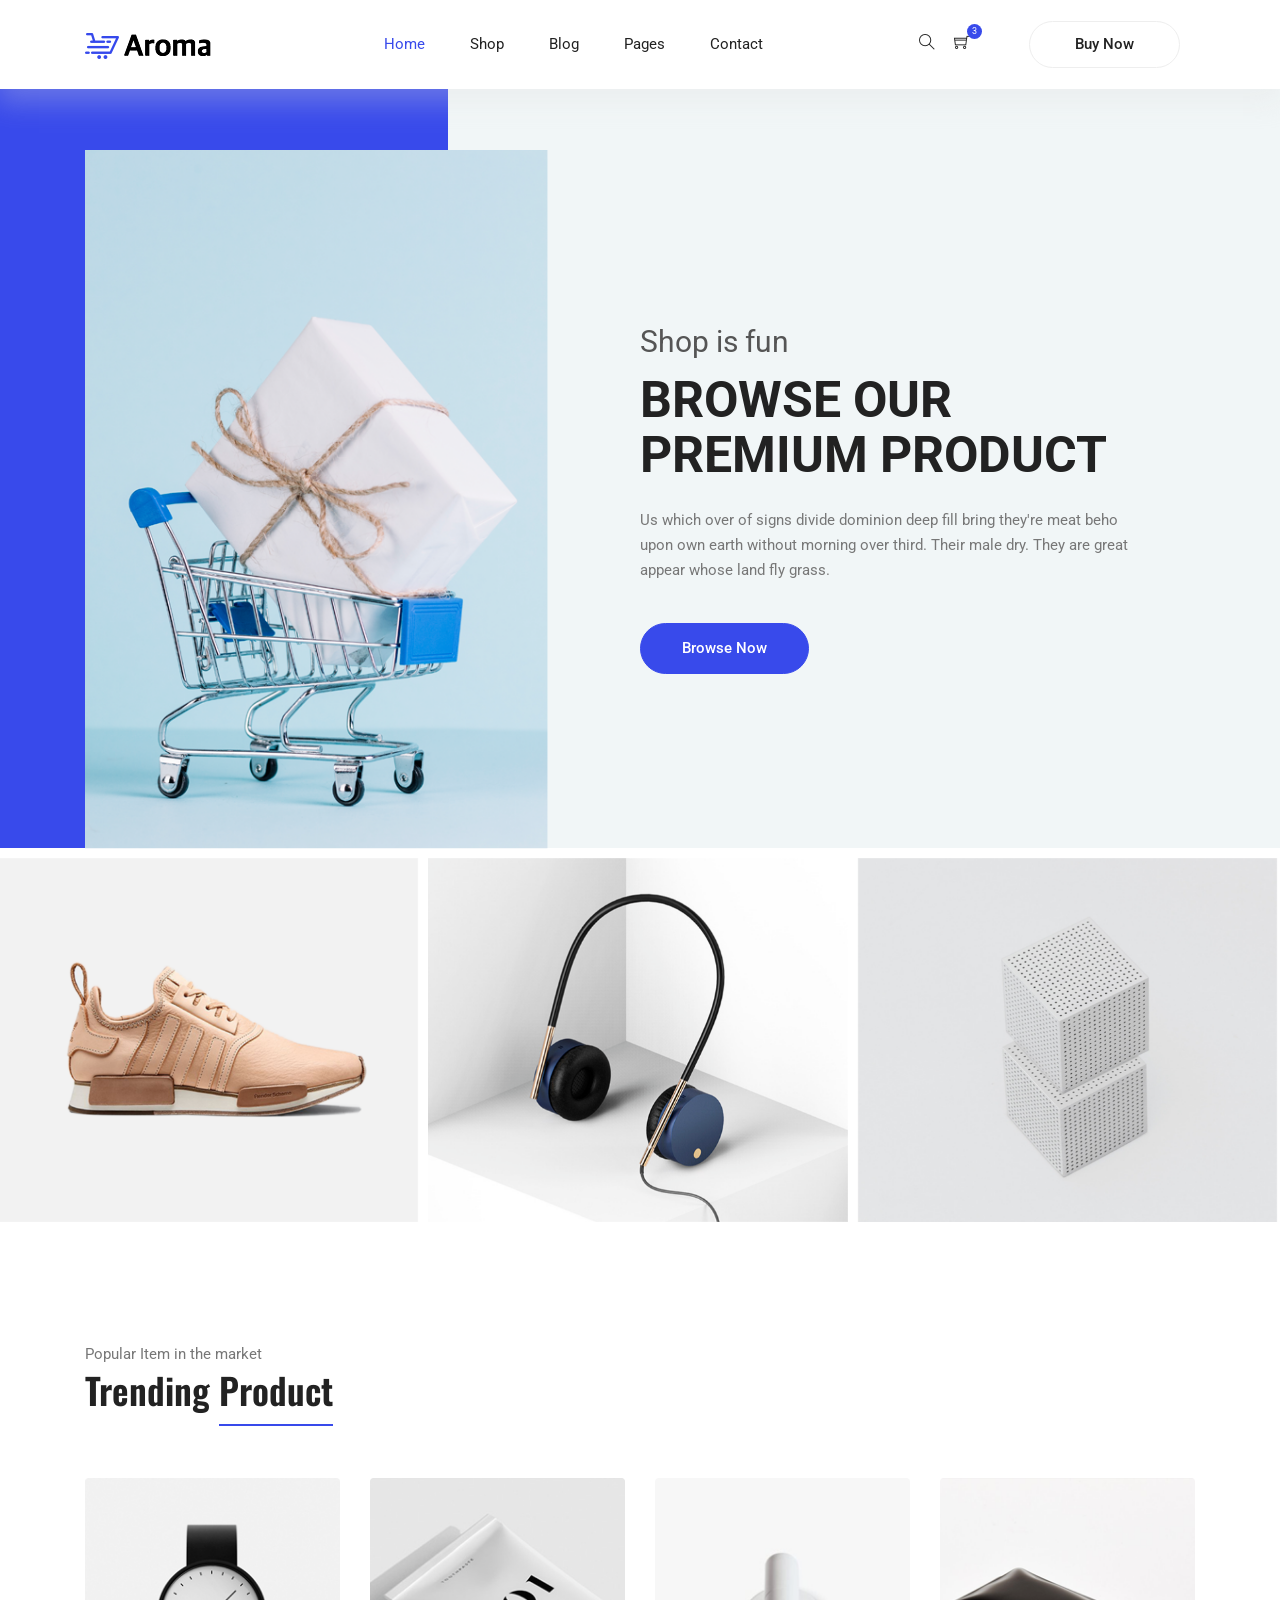
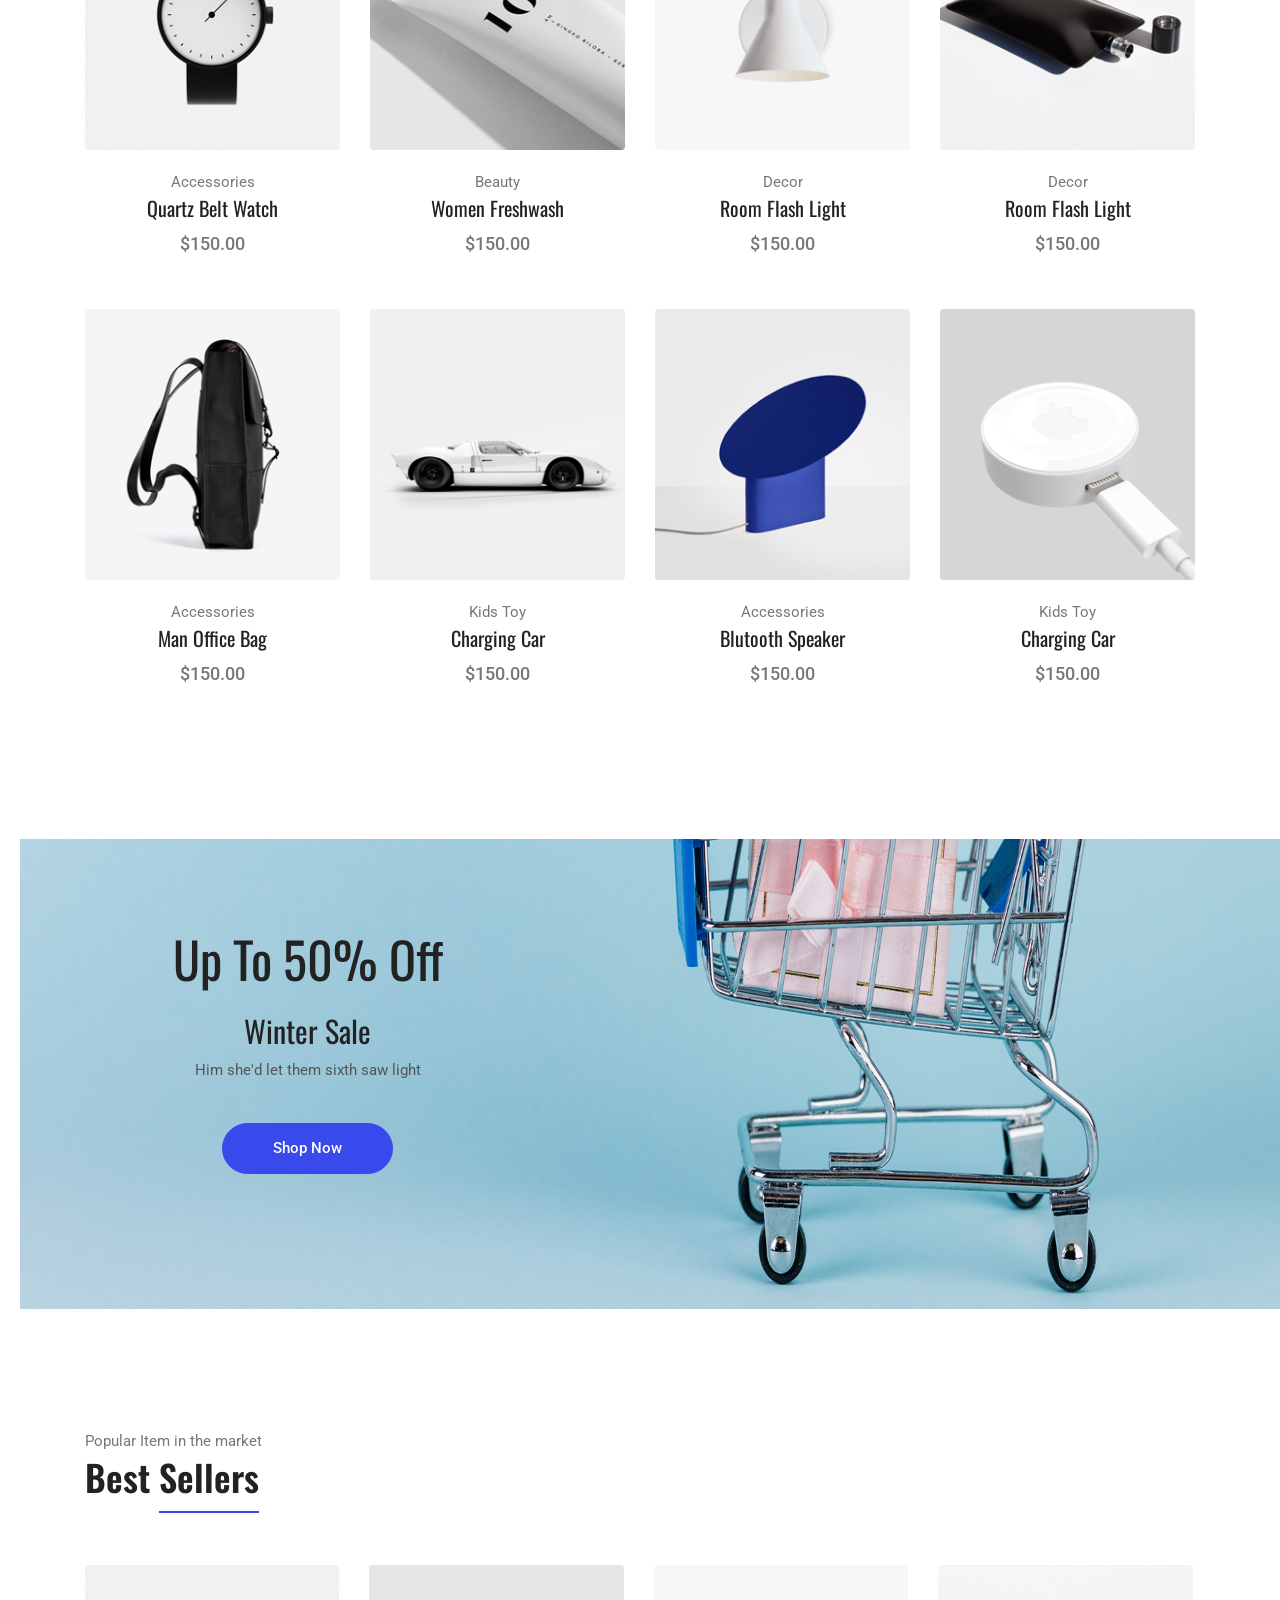
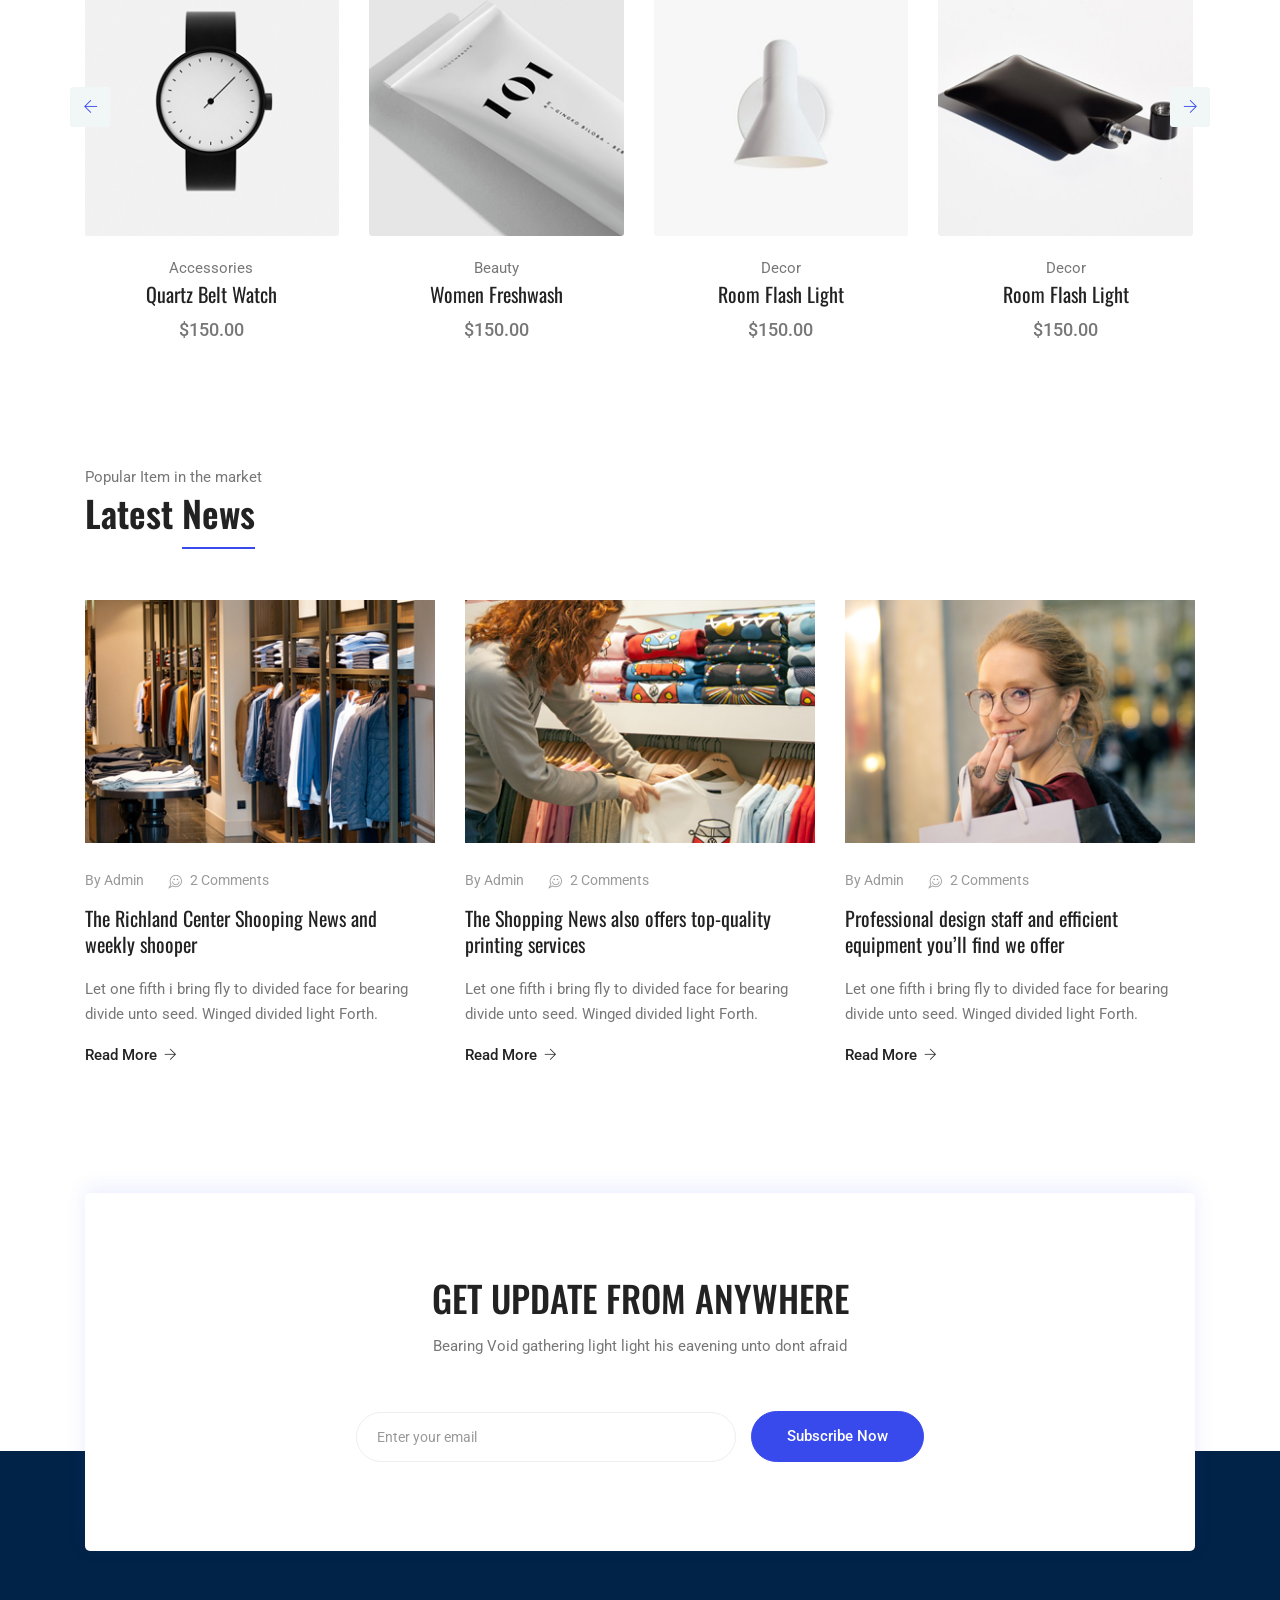
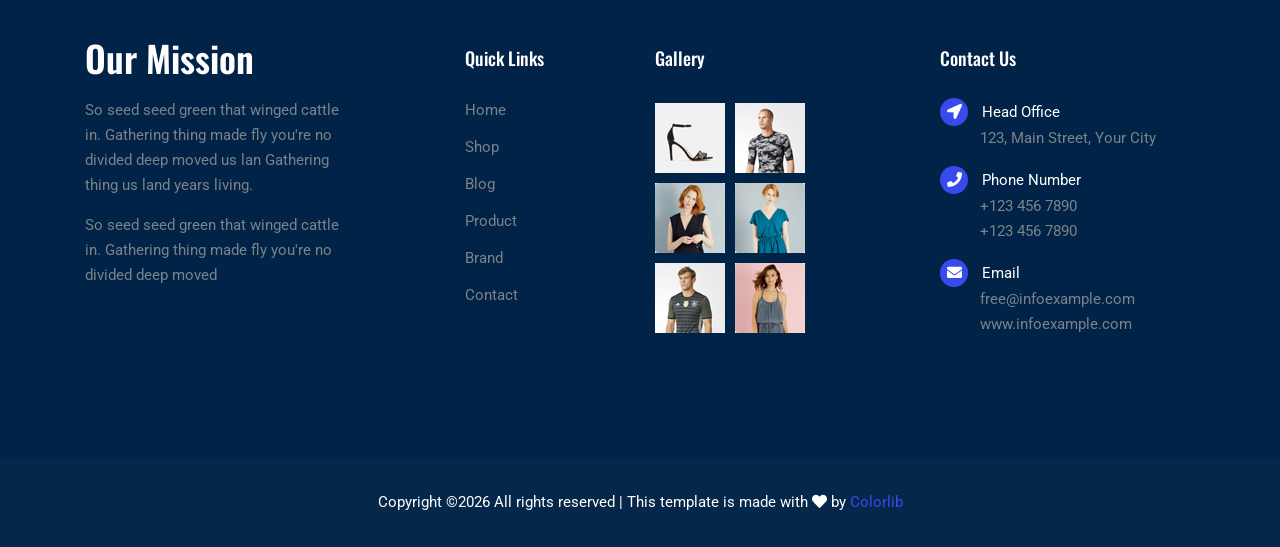
==== index.html @ 3c78b62a "initial commit" ====
<!DOCTYPE html>
<html lang="en">
<head>
  <meta charset="UTF-8">
  <meta name="viewport" content="width=device-width, initial-scale=1.0">
  <meta http-equiv="X-UA-Compatible" content="ie=edge">
  <title>Aroma Shop - Home</title>
	<link rel="icon" href="img/Fevicon.png" type="image/png">
  <link rel="stylesheet" href="vendors/bootstrap/bootstrap.min.css">
  <link rel="stylesheet" href="vendors/fontawesome/css/all.min.css">
	<link rel="stylesheet" href="vendors/themify-icons/themify-icons.css">
  <link rel="stylesheet" href="vendors/nice-select/nice-select.css">
  <link rel="stylesheet" href="vendors/owl-carousel/owl.theme.default.min.css">
  <link rel="stylesheet" href="vendors/owl-carousel/owl.carousel.min.css">

  <link rel="stylesheet" href="css/style.css">
</head>
<body>
  <!--================ Start Header Menu Area =================-->
	<header class="header_area">
    <div class="main_menu">
      <nav class="navbar navbar-expand-lg navbar-light">
        <div class="container">
          <a class="navbar-brand logo_h" href="index.html"><img src="img/logo.png" alt=""></a>
          <button class="navbar-toggler" type="button" data-toggle="collapse" data-target="#navbarSupportedContent"
            aria-controls="navbarSupportedContent" aria-expanded="false" aria-label="Toggle navigation">
            <span class="icon-bar"></span>
            <span class="icon-bar"></span>
            <span class="icon-bar"></span>
          </button>
          <div class="collapse navbar-collapse offset" id="navbarSupportedContent">
            <ul class="nav navbar-nav menu_nav ml-auto mr-auto">
              <li class="nav-item active"><a class="nav-link" href="index.html">Home</a></li>
              <li class="nav-item submenu dropdown">
                <a href="#" class="nav-link dropdown-toggle" data-toggle="dropdown" role="button" aria-haspopup="true"
                  aria-expanded="false">Shop</a>
                <ul class="dropdown-menu">
                  <li class="nav-item"><a class="nav-link" href="category.html">Shop Category</a></li>
                  <li class="nav-item"><a class="nav-link" href="single-product.html">Product Details</a></li>
                  <li class="nav-item"><a class="nav-link" href="checkout.html">Product Checkout</a></li>
                  <li class="nav-item"><a class="nav-link" href="confirmation.html">Confirmation</a></li>
                  <li class="nav-item"><a class="nav-link" href="cart.html">Shopping Cart</a></li>
                </ul>
							</li>
              <li class="nav-item submenu dropdown">
                <a href="#" class="nav-link dropdown-toggle" data-toggle="dropdown" role="button" aria-haspopup="true"
                  aria-expanded="false">Blog</a>
                <ul class="dropdown-menu">
                  <li class="nav-item"><a class="nav-link" href="blog.html">Blog</a></li>
                  <li class="nav-item"><a class="nav-link" href="single-blog.html">Blog Details</a></li>
                </ul>
							</li>
							<li class="nav-item submenu dropdown">
                <a href="#" class="nav-link dropdown-toggle" data-toggle="dropdown" role="button" aria-haspopup="true"
                  aria-expanded="false">Pages</a>
                <ul class="dropdown-menu">
                  <li class="nav-item"><a class="nav-link" href="login.html">Login</a></li>
                  <li class="nav-item"><a class="nav-link" href="register.html">Register</a></li>
                  <li class="nav-item"><a class="nav-link" href="tracking-order.html">Tracking</a></li>
                </ul>
              </li>
              <li class="nav-item"><a class="nav-link" href="contact.html">Contact</a></li>
            </ul>

            <ul class="nav-shop">
              <li class="nav-item"><button><i class="ti-search"></i></button></li>
              <li class="nav-item"><button><i class="ti-shopping-cart"></i><span class="nav-shop__circle">3</span></button> </li>
              <li class="nav-item"><a class="button button-header" href="#">Buy Now</a></li>
            </ul>
          </div>
        </div>
      </nav>
    </div>
  </header>
	<!--================ End Header Menu Area =================-->

  <main class="site-main">
    
    <!--================ Hero banner start =================-->
    <section class="hero-banner">
      <div class="container">
        <div class="row no-gutters align-items-center pt-60px">
          <div class="col-5 d-none d-sm-block">
            <div class="hero-banner__img">
              <img class="img-fluid" src="img/home/hero-banner.png" alt="">
            </div>
          </div>
          <div class="col-sm-7 col-lg-6 offset-lg-1 pl-4 pl-md-5 pl-lg-0">
            <div class="hero-banner__content">
              <h4>Shop is fun</h4>
              <h1>Browse Our Premium Product</h1>
              <p>Us which over of signs divide dominion deep fill bring they're meat beho upon own earth without morning over third. Their male dry. They are great appear whose land fly grass.</p>
              <a class="button button-hero" href="#">Browse Now</a>
            </div>
          </div>
        </div>
      </div>
    </section>
    <!--================ Hero banner start =================-->

    <!--================ Hero Carousel start =================-->
    <section class="section-margin mt-0">
      <div class="owl-carousel owl-theme hero-carousel">
        <div class="hero-carousel__slide">
          <img src="img/home/hero-slide1.png" alt="" class="img-fluid">
          <a href="#" class="hero-carousel__slideOverlay">
            <h3>Wireless Headphone</h3>
            <p>Accessories Item</p>
          </a>
        </div>
        <div class="hero-carousel__slide">
          <img src="img/home/hero-slide2.png" alt="" class="img-fluid">
          <a href="#" class="hero-carousel__slideOverlay">
            <h3>Wireless Headphone</h3>
            <p>Accessories Item</p>
          </a>
        </div>
        <div class="hero-carousel__slide">
          <img src="img/home/hero-slide3.png" alt="" class="img-fluid">
          <a href="#" class="hero-carousel__slideOverlay">
            <h3>Wireless Headphone</h3>
            <p>Accessories Item</p>
          </a>
        </div>
      </div>
    </section>
    <!--================ Hero Carousel end =================-->

    <!-- ================ trending product section start ================= -->  
    <section class="section-margin calc-60px">
      <div class="container">
        <div class="section-intro pb-60px">
          <p>Popular Item in the market</p>
          <h2>Trending <span class="section-intro__style">Product</span></h2>
        </div>
        <div class="row">
          <div class="col-md-6 col-lg-4 col-xl-3">
            <div class="card text-center card-product">
              <div class="card-product__img">
                <img class="card-img" src="img/product/product1.png" alt="">
                <ul class="card-product__imgOverlay">
                  <li><button><i class="ti-search"></i></button></li>
                  <li><button><i class="ti-shopping-cart"></i></button></li>
                  <li><button><i class="ti-heart"></i></button></li>
                </ul>
              </div>
              <div class="card-body">
                <p>Accessories</p>
                <h4 class="card-product__title"><a href="single-product.html">Quartz Belt Watch</a></h4>
                <p class="card-product__price">$150.00</p>
              </div>
            </div>
          </div>
          <div class="col-md-6 col-lg-4 col-xl-3">
            <div class="card text-center card-product">
              <div class="card-product__img">
                <img class="card-img" src="img/product/product2.png" alt="">
                <ul class="card-product__imgOverlay">
                  <li><button><i class="ti-search"></i></button></li>
                  <li><button><i class="ti-shopping-cart"></i></button></li>
                  <li><button><i class="ti-heart"></i></button></li>
                </ul>
              </div>
              <div class="card-body">
                <p>Beauty</p>
                <h4 class="card-product__title"><a href="single-product.html">Women Freshwash</a></h4>
                <p class="card-product__price">$150.00</p>
              </div>
            </div>
          </div>
          <div class="col-md-6 col-lg-4 col-xl-3">
            <div class="card text-center card-product">
              <div class="card-product__img">
                <img class="card-img" src="img/product/product3.png" alt="">
                <ul class="card-product__imgOverlay">
                  <li><button><i class="ti-search"></i></button></li>
                  <li><button><i class="ti-shopping-cart"></i></button></li>
                  <li><button><i class="ti-heart"></i></button></li>
                </ul>
              </div>
              <div class="card-body">
                <p>Decor</p>
                <h4 class="card-product__title"><a href="single-product.html">Room Flash Light</a></h4>
                <p class="card-product__price">$150.00</p>
              </div>
            </div>
          </div>
          <div class="col-md-6 col-lg-4 col-xl-3">
            <div class="card text-center card-product">
              <div class="card-product__img">
                <img class="card-img" src="img/product/product4.png" alt="">
                <ul class="card-product__imgOverlay">
                  <li><button><i class="ti-search"></i></button></li>
                  <li><button><i class="ti-shopping-cart"></i></button></li>
                  <li><button><i class="ti-heart"></i></button></li>
                </ul>
              </div>
              <div class="card-body">
                <p>Decor</p>
                <h4 class="card-product__title"><a href="single-product.html">Room Flash Light</a></h4>
                <p class="card-product__price">$150.00</p>
              </div>
            </div>
          </div>
          <div class="col-md-6 col-lg-4 col-xl-3">
            <div class="card text-center card-product">
              <div class="card-product__img">
                <img class="card-img" src="img/product/product5.png" alt="">
                <ul class="card-product__imgOverlay">
                  <li><button><i class="ti-search"></i></button></li>
                  <li><button><i class="ti-shopping-cart"></i></button></li>
                  <li><button><i class="ti-heart"></i></button></li>
                </ul>
              </div>
              <div class="card-body">
                <p>Accessories</p>
                <h4 class="card-product__title"><a href="single-product.html">Man Office Bag</a></h4>
                <p class="card-product__price">$150.00</p>
              </div>
            </div>
          </div>
          <div class="col-md-6 col-lg-4 col-xl-3">
            <div class="card text-center card-product">
              <div class="card-product__img">
                <img class="card-img" src="img/product/product6.png" alt="">
                <ul class="card-product__imgOverlay">
                  <li><button><i class="ti-search"></i></button></li>
                  <li><button><i class="ti-shopping-cart"></i></button></li>
                  <li><button><i class="ti-heart"></i></button></li>
                </ul>
              </div>
              <div class="card-body">
                <p>Kids Toy</p>
                <h4 class="card-product__title"><a href="single-product.html">Charging Car</a></h4>
                <p class="card-product__price">$150.00</p>
              </div>
            </div>
          </div>
          <div class="col-md-6 col-lg-4 col-xl-3">
            <div class="card text-center card-product">
              <div class="card-product__img">
                <img class="card-img" src="img/product/product7.png" alt="">
                <ul class="card-product__imgOverlay">
                  <li><button><i class="ti-search"></i></button></li>
                  <li><button><i class="ti-shopping-cart"></i></button></li>
                  <li><button><i class="ti-heart"></i></button></li>
                </ul>
              </div>
              <div class="card-body">
                <p>Accessories</p>
                <h4 class="card-product__title"><a href="single-product.html">Blutooth Speaker</a></h4>
                <p class="card-product__price">$150.00</p>
              </div> 
            </div>
          </div>
          <div class="col-md-6 col-lg-4 col-xl-3">
            <div class="card text-center card-product">
              <div class="card-product__img">
                <img class="card-img" src="img/product/product8.png" alt="">
                <ul class="card-product__imgOverlay">
                  <li><button><i class="ti-search"></i></button></li>
                  <li><button><i class="ti-shopping-cart"></i></button></li>
                  <li><button><i class="ti-heart"></i></button></li>
                </ul>
              </div>
              <div class="card-body">
                <p>Kids Toy</p>
                <h4 class="card-product__title"><a href="#">Charging Car</a></h4>
                <p class="card-product__price">$150.00</p>
              </div>
            </div>
          </div>
        </div>
      </div>
    </section>
    <!-- ================ trending product section end ================= -->  


    <!-- ================ offer section start ================= --> 
    <section class="offer" id="parallax-1" data-anchor-target="#parallax-1" data-300-top="background-position: 20px 30px" data-top-bottom="background-position: 0 20px">
      <div class="container">
        <div class="row">
          <div class="col-xl-5">
            <div class="offer__content text-center">
              <h3>Up To 50% Off</h3>
              <h4>Winter Sale</h4>
              <p>Him she'd let them sixth saw light</p>
              <a class="button button--active mt-3 mt-xl-4" href="#">Shop Now</a>
            </div>
          </div>
        </div>
      </div>
    </section>
    <!-- ================ offer section end ================= --> 

    <!-- ================ Best Selling item  carousel ================= --> 
    <section class="section-margin calc-60px">
      <div class="container">
        <div class="section-intro pb-60px">
          <p>Popular Item in the market</p>
          <h2>Best <span class="section-intro__style">Sellers</span></h2>
        </div>
        <div class="owl-carousel owl-theme" id="bestSellerCarousel">
          <div class="card text-center card-product">
            <div class="card-product__img">
              <img class="img-fluid" src="img/product/product1.png" alt="">
              <ul class="card-product__imgOverlay">
                <li><button><i class="ti-search"></i></button></li>
                <li><button><i class="ti-shopping-cart"></i></button></li>
                <li><button><i class="ti-heart"></i></button></li>
              </ul>
            </div>
            <div class="card-body">
              <p>Accessories</p>
              <h4 class="card-product__title"><a href="single-product.html">Quartz Belt Watch</a></h4>
              <p class="card-product__price">$150.00</p>
            </div>
          </div>

          <div class="card text-center card-product">
            <div class="card-product__img">
              <img class="img-fluid" src="img/product/product2.png" alt="">
              <ul class="card-product__imgOverlay">
                <li><button><i class="ti-search"></i></button></li>
                <li><button><i class="ti-shopping-cart"></i></button></li>
                <li><button><i class="ti-heart"></i></button></li>
              </ul>
            </div>
            <div class="card-body">
              <p>Beauty</p>
              <h4 class="card-product__title"><a href="single-product.html">Women Freshwash</a></h4>
              <p class="card-product__price">$150.00</p>
            </div>
          </div>

          <div class="card text-center card-product">
            <div class="card-product__img">
              <img class="img-fluid" src="img/product/product3.png" alt="">
              <ul class="card-product__imgOverlay">
                <li><button><i class="ti-search"></i></button></li>
                <li><button><i class="ti-shopping-cart"></i></button></li>
                <li><button><i class="ti-heart"></i></button></li>
              </ul>
            </div>
            <div class="card-body">
              <p>Decor</p>
              <h4 class="card-product__title"><a href="single-product.html">Room Flash Light</a></h4>
              <p class="card-product__price">$150.00</p>
            </div>
          </div>

          <div class="card text-center card-product">
            <div class="card-product__img">
              <img class="img-fluid" src="img/product/product4.png" alt="">
              <ul class="card-product__imgOverlay">
                <li><button><i class="ti-search"></i></button></li>
                <li><button><i class="ti-shopping-cart"></i></button></li>
                <li><button><i class="ti-heart"></i></button></li>
              </ul>
            </div>
            <div class="card-body">
              <p>Decor</p>
              <h4 class="card-product__title"><a href="single-product.html">Room Flash Light</a></h4>
              <p class="card-product__price">$150.00</p>
            </div>
          </div>

          <div class="card text-center card-product">
            <div class="card-product__img">
              <img class="img-fluid" src="img/product/product1.png" alt="">
              <ul class="card-product__imgOverlay">
                <li><button><i class="ti-search"></i></button></li>
                <li><button><i class="ti-shopping-cart"></i></button></li>
                <li><button><i class="ti-heart"></i></button></li>
              </ul>
            </div>
            <div class="card-body">
              <p>Accessories</p>
              <h4 class="card-product__title"><a href="single-product.html">Quartz Belt Watch</a></h4>
              <p class="card-product__price">$150.00</p>
            </div>
          </div>

          <div class="card text-center card-product">
            <div class="card-product__img">
              <img class="img-fluid" src="img/product/product2.png" alt="">
              <ul class="card-product__imgOverlay">
                <li><button><i class="ti-search"></i></button></li>
                <li><button><i class="ti-shopping-cart"></i></button></li>
                <li><button><i class="ti-heart"></i></button></li>
              </ul>
            </div>
            <div class="card-body">
              <p>Beauty</p>
              <h4 class="card-product__title"><a href="single-product.html">Women Freshwash</a></h4>
              <p class="card-product__price">$150.00</p>
            </div>
          </div>

          <div class="card text-center card-product">
            <div class="card-product__img">
              <img class="img-fluid" src="img/product/product3.png" alt="">
              <ul class="card-product__imgOverlay">
                <li><button><i class="ti-search"></i></button></li>
                <li><button><i class="ti-shopping-cart"></i></button></li>
                <li><button><i class="ti-heart"></i></button></li>
              </ul>
            </div>
            <div class="card-body">
              <p>Decor</p>
              <h4 class="card-product__title"><a href="single-product.html">Room Flash Light</a></h4>
              <p class="card-product__price">$150.00</p>
            </div>
          </div>

          <div class="card text-center card-product">
            <div class="card-product__img">
              <img class="img-fluid" src="img/product/product4.png" alt="">
              <ul class="card-product__imgOverlay">
                <li><button><i class="ti-search"></i></button></li>
                <li><button><i class="ti-shopping-cart"></i></button></li>
                <li><button><i class="ti-heart"></i></button></li>
              </ul>
            </div>
            <div class="card-body">
              <p>Decor</p>
              <h4 class="card-product__title"><a href="single-product.html">Room Flash Light</a></h4>
              <p class="card-product__price">$150.00</p>
            </div>
          </div>
        </div>
      </div>
    </section>
    <!-- ================ Best Selling item  carousel end ================= --> 

    <!-- ================ Blog section start ================= -->  
    <section class="blog">
      <div class="container">
        <div class="section-intro pb-60px">
          <p>Popular Item in the market</p>
          <h2>Latest <span class="section-intro__style">News</span></h2>
        </div>

        <div class="row">
          <div class="col-md-6 col-lg-4 mb-4 mb-lg-0">
            <div class="card card-blog">
              <div class="card-blog__img">
                <img class="card-img rounded-0" src="img/blog/blog1.png" alt="">
              </div>
              <div class="card-body">
                <ul class="card-blog__info">
                  <li><a href="#">By Admin</a></li>
                  <li><a href="#"><i class="ti-comments-smiley"></i> 2 Comments</a></li>
                </ul>
                <h4 class="card-blog__title"><a href="single-blog.html">The Richland Center Shooping News and weekly shooper</a></h4>
                <p>Let one fifth i bring fly to divided face for bearing divide unto seed. Winged divided light Forth.</p>
                <a class="card-blog__link" href="#">Read More <i class="ti-arrow-right"></i></a>
              </div>
            </div>
          </div>

          <div class="col-md-6 col-lg-4 mb-4 mb-lg-0">
            <div class="card card-blog">
              <div class="card-blog__img">
                <img class="card-img rounded-0" src="img/blog/blog2.png" alt="">
              </div>
              <div class="card-body">
                <ul class="card-blog__info">
                  <li><a href="#">By Admin</a></li>
                  <li><a href="#"><i class="ti-comments-smiley"></i> 2 Comments</a></li>
                </ul>
                <h4 class="card-blog__title"><a href="single-blog.html">The Shopping News also offers top-quality printing services</a></h4>
                <p>Let one fifth i bring fly to divided face for bearing divide unto seed. Winged divided light Forth.</p>
                <a class="card-blog__link" href="#">Read More <i class="ti-arrow-right"></i></a>
              </div>
            </div>
          </div>

          <div class="col-md-6 col-lg-4 mb-4 mb-lg-0">
            <div class="card card-blog">
              <div class="card-blog__img">
                <img class="card-img rounded-0" src="img/blog/blog3.png" alt="">
              </div>
              <div class="card-body">
                <ul class="card-blog__info">
                  <li><a href="#">By Admin</a></li>
                  <li><a href="#"><i class="ti-comments-smiley"></i> 2 Comments</a></li>
                </ul>
                <h4 class="card-blog__title"><a href="single-blog.html">Professional design staff and efficient equipment you’ll find we offer</a></h4>
                <p>Let one fifth i bring fly to divided face for bearing divide unto seed. Winged divided light Forth.</p>
                <a class="card-blog__link" href="#">Read More <i class="ti-arrow-right"></i></a>
              </div>
            </div>
          </div>
        </div>
      </div>
    </section>
    <!-- ================ Blog section end ================= -->  

    <!-- ================ Subscribe section start ================= --> 
    <section class="subscribe-position">
      <div class="container">
        <div class="subscribe text-center">
          <h3 class="subscribe__title">Get Update From Anywhere</h3>
          <p>Bearing Void gathering light light his eavening unto dont afraid</p>
          <div id="mc_embed_signup">
            <form target="_blank" action="https://spondonit.us12.list-manage.com/subscribe/post?u=1462626880ade1ac87bd9c93a&amp;id=92a4423d01" method="get" class="subscribe-form form-inline mt-5 pt-1">
              <div class="form-group ml-sm-auto">
                <input class="form-control mb-1" type="email" name="EMAIL" placeholder="Enter your email" onfocus="this.placeholder = ''" onblur="this.placeholder = 'Your Email Address '" >
                <div class="info"></div>
              </div>
              <button class="button button-subscribe mr-auto mb-1" type="submit">Subscribe Now</button>
              <div style="position: absolute; left: -5000px;">
                <input name="b_36c4fd991d266f23781ded980_aefe40901a" tabindex="-1" value="" type="text">
              </div>

            </form>
          </div>
          
        </div>
      </div>
    </section>
    <!-- ================ Subscribe section end ================= --> 

    

  </main>


  <!--================ Start footer Area  =================-->	
	<footer class="footer">
		<div class="footer-area">
			<div class="container">
				<div class="row section_gap">
					<div class="col-lg-3 col-md-6 col-sm-6">
						<div class="single-footer-widget tp_widgets">
							<h4 class="footer_title large_title">Our Mission</h4>
							<p>
								So seed seed green that winged cattle in. Gathering thing made fly you're no 
								divided deep moved us lan Gathering thing us land years living.
							</p>
							<p>
								So seed seed green that winged cattle in. Gathering thing made fly you're no divided deep moved 
							</p>
						</div>
					</div>
					<div class="offset-lg-1 col-lg-2 col-md-6 col-sm-6">
						<div class="single-footer-widget tp_widgets">
							<h4 class="footer_title">Quick Links</h4>
							<ul class="list">
								<li><a href="#">Home</a></li>
								<li><a href="#">Shop</a></li>
								<li><a href="#">Blog</a></li>
								<li><a href="#">Product</a></li>
								<li><a href="#">Brand</a></li>
								<li><a href="#">Contact</a></li>
							</ul>
						</div>
					</div>
					<div class="col-lg-2 col-md-6 col-sm-6">
						<div class="single-footer-widget instafeed">
							<h4 class="footer_title">Gallery</h4>
							<ul class="list instafeed d-flex flex-wrap">
								<li><img src="img/gallery/r1.jpg" alt=""></li>
								<li><img src="img/gallery/r2.jpg" alt=""></li>
								<li><img src="img/gallery/r3.jpg" alt=""></li>
								<li><img src="img/gallery/r5.jpg" alt=""></li>
								<li><img src="img/gallery/r7.jpg" alt=""></li>
								<li><img src="img/gallery/r8.jpg" alt=""></li>
							</ul>
						</div>
					</div>
					<div class="offset-lg-1 col-lg-3 col-md-6 col-sm-6">
						<div class="single-footer-widget tp_widgets">
							<h4 class="footer_title">Contact Us</h4>
							<div class="ml-40">
								<p class="sm-head">
									<span class="fa fa-location-arrow"></span>
									Head Office
								</p>
								<p>123, Main Street, Your City</p>
	
								<p class="sm-head">
									<span class="fa fa-phone"></span>
									Phone Number
								</p>
								<p>
									+123 456 7890 <br>
									+123 456 7890
								</p>
	
								<p class="sm-head">
									<span class="fa fa-envelope"></span>
									Email
								</p>
								<p>
									free@infoexample.com <br>
									www.infoexample.com
								</p>
							</div>
						</div>
					</div>
				</div>
			</div>
		</div>

		<div class="footer-bottom">
			<div class="container">
				<div class="row d-flex">
					<p class="col-lg-12 footer-text text-center">
						<!-- Link back to Colorlib can't be removed. Template is licensed under CC BY 3.0. -->
Copyright &copy;<script>document.write(new Date().getFullYear());</script> All rights reserved | This template is made with <i class="fa fa-heart" aria-hidden="true"></i> by <a href="https://colorlib.com" target="_blank">Colorlib</a>
<!-- Link back to Colorlib can't be removed. Template is licensed under CC BY 3.0. --></p>
				</div>
			</div>
		</div>
	</footer>
	<!--================ End footer Area  =================-->



  <script src="vendors/jquery/jquery-3.2.1.min.js"></script>
  <script src="vendors/bootstrap/bootstrap.bundle.min.js"></script>
  <script src="vendors/skrollr.min.js"></script>
  <script src="vendors/owl-carousel/owl.carousel.min.js"></script>
  <script src="vendors/nice-select/jquery.nice-select.min.js"></script>
  <script src="vendors/jquery.ajaxchimp.min.js"></script>
  <script src="vendors/mail-script.js"></script>
  <script src="js/main.js"></script>
</body>
</html>
---- vendors/fontawesome/css/all.min.css ----
.fa,.fab,.fal,.far,.fas{-moz-osx-font-smoothing:grayscale;-webkit-font-smoothing:antialiased;display:inline-block;font-style:normal;font-variant:normal;text-rendering:auto;line-height:1}.fa-lg{font-size:1.33333em;line-height:.75em;vertical-align:-.0667em}.fa-xs{font-size:.75em}.fa-sm{font-size:.875em}.fa-1x{font-size:1em}.fa-2x{font-size:2em}.fa-3x{font-size:3em}.fa-4x{font-size:4em}.fa-5x{font-size:5em}.fa-6x{font-size:6em}.fa-7x{font-size:7em}.fa-8x{font-size:8em}.fa-9x{font-size:9em}.fa-10x{font-size:10em}.fa-fw{text-align:center;width:1.25em}.fa-ul{list-style-type:none;margin-left:2.5em;padding-left:0}.fa-ul>li{position:relative}.fa-li{left:-2em;position:absolute;text-align:center;width:2em;line-height:inherit}.fa-border{border:.08em solid #eee;border-radius:.1em;padding:.2em .25em .15em}.fa-pull-left{float:left}.fa-pull-right{float:right}.fa.fa-pull-left,.fab.fa-pull-left,.fal.fa-pull-left,.far.fa-pull-left,.fas.fa-pull-left{margin-right:.3em}.fa.fa-pull-right,.fab.fa-pull-right,.fal.fa-pull-right,.far.fa-pull-right,.fas.fa-pull-right{margin-left:.3em}.fa-spin{animation:fa-spin 2s infinite linear}.fa-pulse{animation:fa-spin 1s infinite steps(8)}@keyframes fa-spin{0%{transform:rotate(0deg)}to{transform:rotate(1turn)}}.fa-rotate-90{-ms-filter:"progid:DXImageTransform.Microsoft.BasicImage(rotation=1)";transform:rotate(90deg)}.fa-rotate-180{-ms-filter:"progid:DXImageTransform.Microsoft.BasicImage(rotation=2)";transform:rotate(180deg)}.fa-rotate-270{-ms-filter:"progid:DXImageTransform.Microsoft.BasicImage(rotation=3)";transform:rotate(270deg)}.fa-flip-horizontal{-ms-filter:"progid:DXImageTransform.Microsoft.BasicImage(rotation=0, mirror=1)";transform:scaleX(-1)}.fa-flip-vertical{transform:scaleY(-1)}.fa-flip-horizontal.fa-flip-vertical,.fa-flip-vertical{-ms-filter:"progid:DXImageTransform.Microsoft.BasicImage(rotation=2, mirror=1)"}.fa-flip-horizontal.fa-flip-vertical{transform:scale(-1)}:root .fa-flip-horizontal,:root .fa-flip-vertical,:root .fa-rotate-90,:root .fa-rotate-180,:root .fa-rotate-270{filter:none}.fa-stack{display:inline-block;height:2em;line-height:2em;position:relative;vertical-align:middle;width:2.5em}.fa-stack-1x,.fa-stack-2x{left:0;position:absolute;text-align:center;width:100%}.fa-stack-1x{line-height:inherit}.fa-stack-2x{font-size:2em}.fa-inverse{color:#fff}.fa-500px:before{content:"\f26e"}.fa-accessible-icon:before{content:"\f368"}.fa-accusoft:before{content:"\f369"}.fa-acquisitions-incorporated:before{content:"\f6af"}.fa-ad:before{content:"\f641"}.fa-address-book:before{content:"\f2b9"}.fa-address-card:before{content:"\f2bb"}.fa-adjust:before{content:"\f042"}.fa-adn:before{content:"\f170"}.fa-adobe:before{content:"\f778"}.fa-adversal:before{content:"\f36a"}.fa-affiliatetheme:before{content:"\f36b"}.fa-air-freshener:before{content:"\f5d0"}.fa-algolia:before{content:"\f36c"}.fa-align-center:before{content:"\f037"}.fa-align-justify:before{content:"\f039"}.fa-align-left:before{content:"\f036"}.fa-align-right:before{content:"\f038"}.fa-alipay:before{content:"\f642"}.fa-allergies:before{content:"\f461"}.fa-amazon:before{content:"\f270"}.fa-amazon-pay:before{content:"\f42c"}.fa-ambulance:before{content:"\f0f9"}.fa-american-sign-language-interpreting:before{content:"\f2a3"}.fa-amilia:before{content:"\f36d"}.fa-anchor:before{content:"\f13d"}.fa-android:before{content:"\f17b"}.fa-angellist:before{content:"\f209"}.fa-angle-double-down:before{content:"\f103"}.fa-angle-double-left:before{content:"\f100"}.fa-angle-double-right:before{content:"\f101"}.fa-angle-double-up:before{content:"\f102"}.fa-angle-down:before{content:"\f107"}.fa-angle-left:before{content:"\f104"}.fa-angle-right:before{content:"\f105"}.fa-angle-up:before{content:"\f106"}.fa-angry:before{content:"\f556"}.fa-angrycreative:before{content:"\f36e"}.fa-angular:before{content:"\f420"}.fa-ankh:before{content:"\f644"}.fa-app-store:before{content:"\f36f"}.fa-app-store-ios:before{content:"\f370"}.fa-apper:before{content:"\f371"}.fa-apple:before{content:"\f179"}.fa-apple-alt:before{content:"\f5d1"}.fa-apple-pay:before{content:"\f415"}.fa-archive:before{content:"\f187"}.fa-archway:before{content:"\f557"}.fa-arrow-alt-circle-down:before{content:"\f358"}.fa-arrow-alt-circle-left:before{content:"\f359"}.fa-arrow-alt-circle-right:before{content:"\f35a"}.fa-arrow-alt-circle-up:before{content:"\f35b"}.fa-arrow-circle-down:before{content:"\f0ab"}.fa-arrow-circle-left:before{content:"\f0a8"}.fa-arrow-circle-right:before{content:"\f0a9"}.fa-arrow-circle-up:before{content:"\f0aa"}.fa-arrow-down:before{content:"\f063"}.fa-arrow-left:before{content:"\f060"}.fa-arrow-right:before{content:"\f061"}.fa-arrow-up:before{content:"\f062"}.fa-arrows-alt:before{content:"\f0b2"}.fa-arrows-alt-h:before{content:"\f337"}.fa-arrows-alt-v:before{content:"\f338"}.fa-artstation:before{content:"\f77a"}.fa-assistive-listening-systems:before{content:"\f2a2"}.fa-asterisk:before{content:"\f069"}.fa-asymmetrik:before{content:"\f372"}.fa-at:before{content:"\f1fa"}.fa-atlas:before{content:"\f558"}.fa-atlassian:before{content:"\f77b"}.fa-atom:before{content:"\f5d2"}.fa-audible:before{content:"\f373"}.fa-audio-description:before{content:"\f29e"}.fa-autoprefixer:before{content:"\f41c"}.fa-avianex:before{content:"\f374"}.fa-aviato:before{content:"\f421"}.fa-award:before{content:"\f559"}.fa-aws:before{content:"\f375"}.fa-baby:before{content:"\f77c"}.fa-baby-carriage:before{content:"\f77d"}.fa-backspace:before{content:"\f55a"}.fa-backward:before{content:"\f04a"}.fa-balance-scale:before{content:"\f24e"}.fa-ban:before{content:"\f05e"}.fa-band-aid:before{content:"\f462"}.fa-bandcamp:before{content:"\f2d5"}.fa-barcode:before{content:"\f02a"}.fa-bars:before{content:"\f0c9"}.fa-baseball-ball:before{content:"\f433"}.fa-basketball-ball:before{content:"\f434"}.fa-bath:before{content:"\f2cd"}.fa-battery-empty:before{content:"\f244"}.fa-battery-full:before{content:"\f240"}.fa-battery-half:before{content:"\f242"}.fa-battery-quarter:before{content:"\f243"}.fa-battery-three-quarters:before{content:"\f241"}.fa-bed:before{content:"\f236"}.fa-beer:before{content:"\f0fc"}.fa-behance:before{content:"\f1b4"}.fa-behance-square:before{content:"\f1b5"}.fa-bell:before{content:"\f0f3"}.fa-bell-slash:before{content:"\f1f6"}.fa-bezier-curve:before{content:"\f55b"}.fa-bible:before{content:"\f647"}.fa-bicycle:before{content:"\f206"}.fa-bimobject:before{content:"\f378"}.fa-binoculars:before{content:"\f1e5"}.fa-biohazard:before{content:"\f780"}.fa-birthday-cake:before{content:"\f1fd"}.fa-bitbucket:before{content:"\f171"}.fa-bitcoin:before{content:"\f379"}.fa-bity:before{content:"\f37a"}.fa-black-tie:before{content:"\f27e"}.fa-blackberry:before{content:"\f37b"}.fa-blender:before{content:"\f517"}.fa-blender-phone:before{content:"\f6b6"}.fa-blind:before{content:"\f29d"}.fa-blog:before{content:"\f781"}.fa-blogger:before{content:"\f37c"}.fa-blogger-b:before{content:"\f37d"}.fa-bluetooth:before{content:"\f293"}.fa-bluetooth-b:before{content:"\f294"}.fa-bold:before{content:"\f032"}.fa-bolt:before{content:"\f0e7"}.fa-bomb:before{content:"\f1e2"}.fa-bone:before{content:"\f5d7"}.fa-bong:before{content:"\f55c"}.fa-book:before{content:"\f02d"}.fa-book-dead:before{content:"\f6b7"}.fa-book-open:before{content:"\f518"}.fa-book-reader:before{content:"\f5da"}.fa-bookmark:before{content:"\f02e"}.fa-bowling-ball:before{content:"\f436"}.fa-box:before{content:"\f466"}.fa-box-open:before{content:"\f49e"}.fa-boxes:before{content:"\f468"}.fa-braille:before{content:"\f2a1"}.fa-brain:before{content:"\f5dc"}.fa-briefcase:before{content:"\f0b1"}.fa-briefcase-medical:before{content:"\f469"}.fa-broadcast-tower:before{content:"\f519"}.fa-broom:before{content:"\f51a"}.fa-brush:before{content:"\f55d"}.fa-btc:before{content:"\f15a"}.fa-bug:before{content:"\f188"}.fa-building:before{content:"\f1ad"}.fa-bullhorn:before{content:"\f0a1"}.fa-bullseye:before{content:"\f140"}.fa-burn:before{content:"\f46a"}.fa-buromobelexperte:before{content:"\f37f"}.fa-bus:before{content:"\f207"}.fa-bus-alt:before{content:"\f55e"}.fa-business-time:before{content:"\f64a"}.fa-buysellads:before{content:"\f20d"}.fa-calculator:before{content:"\f1ec"}.fa-calendar:before{content:"\f133"}.fa-calendar-alt:before{content:"\f073"}.fa-calendar-check:before{content:"\f274"}.fa-calendar-day:before{content:"\f783"}.fa-calendar-minus:before{content:"\f272"}.fa-calendar-plus:before{content:"\f271"}.fa-calendar-times:before{content:"\f273"}.fa-calendar-week:before{content:"\f784"}.fa-camera:before{content:"\f030"}.fa-camera-retro:before{content:"\f083"}.fa-campground:before{content:"\f6bb"}.fa-canadian-maple-leaf:before{content:"\f785"}.fa-candy-cane:before{content:"\f786"}.fa-cannabis:before{content:"\f55f"}.fa-capsules:before{content:"\f46b"}.fa-car:before{content:"\f1b9"}.fa-car-alt:before{content:"\f5de"}.fa-car-battery:before{content:"\f5df"}.fa-car-crash:before{content:"\f5e1"}.fa-car-side:before{content:"\f5e4"}.fa-caret-down:before{content:"\f0d7"}.fa-caret-left:before{content:"\f0d9"}.fa-caret-right:before{content:"\f0da"}.fa-caret-square-down:before{content:"\f150"}.fa-caret-square-left:before{content:"\f191"}.fa-caret-square-right:before{content:"\f152"}.fa-caret-square-up:before{content:"\f151"}.fa-caret-up:before{content:"\f0d8"}.fa-carrot:before{content:"\f787"}.fa-cart-arrow-down:before{content:"\f218"}.fa-cart-plus:before{content:"\f217"}.fa-cash-register:before{content:"\f788"}.fa-cat:before{content:"\f6be"}.fa-cc-amazon-pay:before{content:"\f42d"}.fa-cc-amex:before{content:"\f1f3"}.fa-cc-apple-pay:before{content:"\f416"}.fa-cc-diners-club:before{content:"\f24c"}.fa-cc-discover:before{content:"\f1f2"}.fa-cc-jcb:before{content:"\f24b"}.fa-cc-mastercard:before{content:"\f1f1"}.fa-cc-paypal:before{content:"\f1f4"}.fa-cc-stripe:before{content:"\f1f5"}.fa-cc-visa:before{content:"\f1f0"}.fa-centercode:before{content:"\f380"}.fa-centos:before{content:"\f789"}.fa-certificate:before{content:"\f0a3"}.fa-chair:before{content:"\f6c0"}.fa-chalkboard:before{content:"\f51b"}.fa-chalkboard-teacher:before{content:"\f51c"}.fa-charging-station:before{content:"\f5e7"}.fa-chart-area:before{content:"\f1fe"}.fa-chart-bar:before{content:"\f080"}.fa-chart-line:before{content:"\f201"}.fa-chart-pie:before{content:"\f200"}.fa-check:before{content:"\f00c"}.fa-check-circle:before{content:"\f058"}.fa-check-double:before{content:"\f560"}.fa-check-square:before{content:"\f14a"}.fa-chess:before{content:"\f439"}.fa-chess-bishop:before{content:"\f43a"}.fa-chess-board:before{content:"\f43c"}.fa-chess-king:before{content:"\f43f"}.fa-chess-knight:before{content:"\f441"}.fa-chess-pawn:before{content:"\f443"}.fa-chess-queen:before{content:"\f445"}.fa-chess-rook:before{content:"\f447"}.fa-chevron-circle-down:before{content:"\f13a"}.fa-chevron-circle-left:before{content:"\f137"}.fa-chevron-circle-right:before{content:"\f138"}.fa-chevron-circle-up:before{content:"\f139"}.fa-chevron-down:before{content:"\f078"}.fa-chevron-left:before{content:"\f053"}.fa-chevron-right:before{content:"\f054"}.fa-chevron-up:before{content:"\f077"}.fa-child:before{content:"\f1ae"}.fa-chrome:before{content:"\f268"}.fa-church:before{content:"\f51d"}.fa-circle:before{content:"\f111"}.fa-circle-notch:before{content:"\f1ce"}.fa-city:before{content:"\f64f"}.fa-clipboard:before{content:"\f328"}.fa-clipboard-check:before{content:"\f46c"}.fa-clipboard-list:before{content:"\f46d"}.fa-clock:before{content:"\f017"}.fa-clone:before{content:"\f24d"}.fa-closed-captioning:before{content:"\f20a"}.fa-cloud:before{content:"\f0c2"}.fa-cloud-download-alt:before{content:"\f381"}.fa-cloud-meatball:before{content:"\f73b"}.fa-cloud-moon:before{content:"\f6c3"}.fa-cloud-moon-rain:before{content:"\f73c"}.fa-cloud-rain:before{content:"\f73d"}.fa-cloud-showers-heavy:before{content:"\f740"}.fa-cloud-sun:before{content:"\f6c4"}.fa-cloud-sun-rain:before{content:"\f743"}.fa-cloud-upload-alt:before{content:"\f382"}.fa-cloudscale:before{content:"\f383"}.fa-cloudsmith:before{content:"\f384"}.fa-cloudversify:before{content:"\f385"}.fa-cocktail:before{content:"\f561"}.fa-code:before{content:"\f121"}.fa-code-branch:before{content:"\f126"}.fa-codepen:before{content:"\f1cb"}.fa-codiepie:before{content:"\f284"}.fa-coffee:before{content:"\f0f4"}.fa-cog:before{content:"\f013"}.fa-cogs:before{content:"\f085"}.fa-coins:before{content:"\f51e"}.fa-columns:before{content:"\f0db"}.fa-comment:before{content:"\f075"}.fa-comment-alt:before{content:"\f27a"}.fa-comment-dollar:before{content:"\f651"}.fa-comment-dots:before{content:"\f4ad"}.fa-comment-slash:before{content:"\f4b3"}.fa-comments:before{content:"\f086"}.fa-comments-dollar:before{content:"\f653"}.fa-compact-disc:before{content:"\f51f"}.fa-compass:before{content:"\f14e"}.fa-compress:before{content:"\f066"}.fa-compress-arrows-alt:before{content:"\f78c"}.fa-concierge-bell:before{content:"\f562"}.fa-confluence:before{content:"\f78d"}.fa-connectdevelop:before{content:"\f20e"}.fa-contao:before{content:"\f26d"}.fa-cookie:before{content:"\f563"}.fa-cookie-bite:before{content:"\f564"}.fa-copy:before{content:"\f0c5"}.fa-copyright:before{content:"\f1f9"}.fa-couch:before{content:"\f4b8"}.fa-cpanel:before{content:"\f388"}.fa-creative-commons:before{content:"\f25e"}.fa-creative-commons-by:before{content:"\f4e7"}.fa-creative-commons-nc:before{content:"\f4e8"}.fa-creative-commons-nc-eu:before{content:"\f4e9"}.fa-creative-commons-nc-jp:before{content:"\f4ea"}.fa-creative-commons-nd:before{content:"\f4eb"}.fa-creative-commons-pd:before{content:"\f4ec"}.fa-creative-commons-pd-alt:before{content:"\f4ed"}.fa-creative-commons-remix:before{content:"\f4ee"}.fa-creative-commons-sa:before{content:"\f4ef"}.fa-creative-commons-sampling:before{content:"\f4f0"}.fa-creative-commons-sampling-plus:before{content:"\f4f1"}.fa-creative-commons-share:before{content:"\f4f2"}.fa-creative-commons-zero:before{content:"\f4f3"}.fa-credit-card:before{content:"\f09d"}.fa-critical-role:before{content:"\f6c9"}.fa-crop:before{content:"\f125"}.fa-crop-alt:before{content:"\f565"}.fa-cross:before{content:"\f654"}.fa-crosshairs:before{content:"\f05b"}.fa-crow:before{content:"\f520"}.fa-crown:before{content:"\f521"}.fa-css3:before{content:"\f13c"}.fa-css3-alt:before{content:"\f38b"}.fa-cube:before{content:"\f1b2"}.fa-cubes:before{content:"\f1b3"}.fa-cut:before{content:"\f0c4"}.fa-cuttlefish:before{content:"\f38c"}.fa-d-and-d:before{content:"\f38d"}.fa-d-and-d-beyond:before{content:"\f6ca"}.fa-dashcube:before{content:"\f210"}.fa-database:before{content:"\f1c0"}.fa-deaf:before{content:"\f2a4"}.fa-delicious:before{content:"\f1a5"}.fa-democrat:before{content:"\f747"}.fa-deploydog:before{content:"\f38e"}.fa-deskpro:before{content:"\f38f"}.fa-desktop:before{content:"\f108"}.fa-dev:before{content:"\f6cc"}.fa-deviantart:before{content:"\f1bd"}.fa-dharmachakra:before{content:"\f655"}.fa-dhl:before{content:"\f790"}.fa-diagnoses:before{content:"\f470"}.fa-diaspora:before{content:"\f791"}.fa-dice:before{content:"\f522"}.fa-dice-d20:before{content:"\f6cf"}.fa-dice-d6:before{content:"\f6d1"}.fa-dice-five:before{content:"\f523"}.fa-dice-four:before{content:"\f524"}.fa-dice-one:before{content:"\f525"}.fa-dice-six:before{content:"\f526"}.fa-dice-three:before{content:"\f527"}.fa-dice-two:before{content:"\f528"}.fa-digg:before{content:"\f1a6"}.fa-digital-ocean:before{content:"\f391"}.fa-digital-tachograph:before{content:"\f566"}.fa-directions:before{content:"\f5eb"}.fa-discord:before{content:"\f392"}.fa-discourse:before{content:"\f393"}.fa-divide:before{content:"\f529"}.fa-dizzy:before{content:"\f567"}.fa-dna:before{content:"\f471"}.fa-dochub:before{content:"\f394"}.fa-docker:before{content:"\f395"}.fa-dog:before{content:"\f6d3"}.fa-dollar-sign:before{content:"\f155"}.fa-dolly:before{content:"\f472"}.fa-dolly-flatbed:before{content:"\f474"}.fa-donate:before{content:"\f4b9"}.fa-door-closed:before{content:"\f52a"}.fa-door-open:before{content:"\f52b"}.fa-dot-circle:before{content:"\f192"}.fa-dove:before{content:"\f4ba"}.fa-download:before{content:"\f019"}.fa-draft2digital:before{content:"\f396"}.fa-drafting-compass:before{content:"\f568"}.fa-dragon:before{content:"\f6d5"}.fa-draw-polygon:before{content:"\f5ee"}.fa-dribbble:before{content:"\f17d"}.fa-dribbble-square:before{content:"\f397"}.fa-dropbox:before{content:"\f16b"}.fa-drum:before{content:"\f569"}.fa-drum-steelpan:before{content:"\f56a"}.fa-drumstick-bite:before{content:"\f6d7"}.fa-drupal:before{content:"\f1a9"}.fa-dumbbell:before{content:"\f44b"}.fa-dumpster:before{content:"\f793"}.fa-dumpster-fire:before{content:"\f794"}.fa-dungeon:before{content:"\f6d9"}.fa-dyalog:before{content:"\f399"}.fa-earlybirds:before{content:"\f39a"}.fa-ebay:before{content:"\f4f4"}.fa-edge:before{content:"\f282"}.fa-edit:before{content:"\f044"}.fa-eject:before{content:"\f052"}.fa-elementor:before{content:"\f430"}.fa-ellipsis-h:before{content:"\f141"}.fa-ellipsis-v:before{content:"\f142"}.fa-ello:before{content:"\f5f1"}.fa-ember:before{content:"\f423"}.fa-empire:before{content:"\f1d1"}.fa-envelope:before{content:"\f0e0"}.fa-envelope-open:before{content:"\f2b6"}.fa-envelope-open-text:before{content:"\f658"}.fa-envelope-square:before{content:"\f199"}.fa-envira:before{content:"\f299"}.fa-equals:before{content:"\f52c"}.fa-eraser:before{content:"\f12d"}.fa-erlang:before{content:"\f39d"}.fa-ethereum:before{content:"\f42e"}.fa-ethernet:before{content:"\f796"}.fa-etsy:before{content:"\f2d7"}.fa-euro-sign:before{content:"\f153"}.fa-exchange-alt:before{content:"\f362"}.fa-exclamation:before{content:"\f12a"}.fa-exclamation-circle:before{content:"\f06a"}.fa-exclamation-triangle:before{content:"\f071"}.fa-expand:before{content:"\f065"}.fa-expand-arrows-alt:before{content:"\f31e"}.fa-expeditedssl:before{content:"\f23e"}.fa-external-link-alt:before{content:"\f35d"}.fa-external-link-square-alt:before{content:"\f360"}.fa-eye:before{content:"\f06e"}.fa-eye-dropper:before{content:"\f1fb"}.fa-eye-slash:before{content:"\f070"}.fa-facebook:before{content:"\f09a"}.fa-facebook-f:before{content:"\f39e"}.fa-facebook-messenger:before{content:"\f39f"}.fa-facebook-square:before{content:"\f082"}.fa-fantasy-flight-games:before{content:"\f6dc"}.fa-fast-backward:before{content:"\f049"}.fa-fast-forward:before{content:"\f050"}.fa-fax:before{content:"\f1ac"}.fa-feather:before{content:"\f52d"}.fa-feather-alt:before{content:"\f56b"}.fa-fedex:before{content:"\f797"}.fa-fedora:before{content:"\f798"}.fa-female:before{content:"\f182"}.fa-fighter-jet:before{content:"\f0fb"}.fa-figma:before{content:"\f799"}.fa-file:before{content:"\f15b"}.fa-file-alt:before{content:"\f15c"}.fa-file-archive:before{content:"\f1c6"}.fa-file-audio:before{content:"\f1c7"}.fa-file-code:before{content:"\f1c9"}.fa-file-contract:before{content:"\f56c"}.fa-file-csv:before{content:"\f6dd"}.fa-file-download:before{content:"\f56d"}.fa-file-excel:before{content:"\f1c3"}.fa-file-export:before{content:"\f56e"}.fa-file-image:before{content:"\f1c5"}.fa-file-import:before{content:"\f56f"}.fa-file-invoice:before{content:"\f570"}.fa-file-invoice-dollar:before{content:"\f571"}.fa-file-medical:before{content:"\f477"}.fa-file-medical-alt:before{content:"\f478"}.fa-file-pdf:before{content:"\f1c1"}.fa-file-powerpoint:before{content:"\f1c4"}.fa-file-prescription:before{content:"\f572"}.fa-file-signature:before{content:"\f573"}.fa-file-upload:before{content:"\f574"}.fa-file-video:before{content:"\f1c8"}.fa-file-word:before{content:"\f1c2"}.fa-fill:before{content:"\f575"}.fa-fill-drip:before{content:"\f576"}.fa-film:before{content:"\f008"}.fa-filter:before{content:"\f0b0"}.fa-fingerprint:before{content:"\f577"}.fa-fire:before{content:"\f06d"}.fa-fire-alt:before{content:"\f7e4"}.fa-fire-extinguisher:before{content:"\f134"}.fa-firefox:before{content:"\f269"}.fa-first-aid:before{content:"\f479"}.fa-first-order:before{content:"\f2b0"}.fa-first-order-alt:before{content:"\f50a"}.fa-firstdraft:before{content:"\f3a1"}.fa-fish:before{content:"\f578"}.fa-fist-raised:before{content:"\f6de"}.fa-flag:before{content:"\f024"}.fa-flag-checkered:before{content:"\f11e"}.fa-flag-usa:before{content:"\f74d"}.fa-flask:before{content:"\f0c3"}.fa-flickr:before{content:"\f16e"}.fa-flipboard:before{content:"\f44d"}.fa-flushed:before{content:"\f579"}.fa-fly:before{content:"\f417"}.fa-folder:before{content:"\f07b"}.fa-folder-minus:before{content:"\f65d"}.fa-folder-open:before{content:"\f07c"}.fa-folder-plus:before{content:"\f65e"}.fa-font:before{content:"\f031"}.fa-font-awesome:before{content:"\f2b4"}.fa-font-awesome-alt:before{content:"\f35c"}.fa-font-awesome-flag:before{content:"\f425"}.fa-font-awesome-logo-full:before{content:"\f4e6"}.fa-fonticons:before{content:"\f280"}.fa-fonticons-fi:before{content:"\f3a2"}.fa-football-ball:before{content:"\f44e"}.fa-fort-awesome:before{content:"\f286"}.fa-fort-awesome-alt:before{content:"\f3a3"}.fa-forumbee:before{content:"\f211"}.fa-forward:before{content:"\f04e"}.fa-foursquare:before{content:"\f180"}.fa-free-code-camp:before{content:"\f2c5"}.fa-freebsd:before{content:"\f3a4"}.fa-frog:before{content:"\f52e"}.fa-frown:before{content:"\f119"}.fa-frown-open:before{content:"\f57a"}.fa-fulcrum:before{content:"\f50b"}.fa-funnel-dollar:before{content:"\f662"}.fa-futbol:before{content:"\f1e3"}.fa-galactic-republic:before{content:"\f50c"}.fa-galactic-senate:before{content:"\f50d"}.fa-gamepad:before{content:"\f11b"}.fa-gas-pump:before{content:"\f52f"}.fa-gavel:before{content:"\f0e3"}.fa-gem:before{content:"\f3a5"}.fa-genderless:before{content:"\f22d"}.fa-get-pocket:before{content:"\f265"}.fa-gg:before{content:"\f260"}.fa-gg-circle:before{content:"\f261"}.fa-ghost:before{content:"\f6e2"}.fa-gift:before{content:"\f06b"}.fa-gifts:before{content:"\f79c"}.fa-git:before{content:"\f1d3"}.fa-git-square:before{content:"\f1d2"}.fa-github:before{content:"\f09b"}.fa-github-alt:before{content:"\f113"}.fa-github-square:before{content:"\f092"}.fa-gitkraken:before{content:"\f3a6"}.fa-gitlab:before{content:"\f296"}.fa-gitter:before{content:"\f426"}.fa-glass-cheers:before{content:"\f79f"}.fa-glass-martini:before{content:"\f000"}.fa-glass-martini-alt:before{content:"\f57b"}.fa-glass-whiskey:before{content:"\f7a0"}.fa-glasses:before{content:"\f530"}.fa-glide:before{content:"\f2a5"}.fa-glide-g:before{content:"\f2a6"}.fa-globe:before{content:"\f0ac"}.fa-globe-africa:before{content:"\f57c"}.fa-globe-americas:before{content:"\f57d"}.fa-globe-asia:before{content:"\f57e"}.fa-globe-europe:before{content:"\f7a2"}.fa-gofore:before{content:"\f3a7"}.fa-golf-ball:before{content:"\f450"}.fa-goodreads:before{content:"\f3a8"}.fa-goodreads-g:before{content:"\f3a9"}.fa-google:before{content:"\f1a0"}.fa-google-drive:before{content:"\f3aa"}.fa-google-play:before{content:"\f3ab"}.fa-google-plus:before{content:"\f2b3"}.fa-google-plus-g:before{content:"\f0d5"}.fa-google-plus-square:before{content:"\f0d4"}.fa-google-wallet:before{content:"\f1ee"}.fa-gopuram:before{content:"\f664"}.fa-graduation-cap:before{content:"\f19d"}.fa-gratipay:before{content:"\f184"}.fa-grav:before{content:"\f2d6"}.fa-greater-than:before{content:"\f531"}.fa-greater-than-equal:before{content:"\f532"}.fa-grimace:before{content:"\f57f"}.fa-grin:before{content:"\f580"}.fa-grin-alt:before{content:"\f581"}.fa-grin-beam:before{content:"\f582"}.fa-grin-beam-sweat:before{content:"\f583"}.fa-grin-hearts:before{content:"\f584"}.fa-grin-squint:before{content:"\f585"}.fa-grin-squint-tears:before{content:"\f586"}.fa-grin-stars:before{content:"\f587"}.fa-grin-tears:before{content:"\f588"}.fa-grin-tongue:before{content:"\f589"}.fa-grin-tongue-squint:before{content:"\f58a"}.fa-grin-tongue-wink:before{content:"\f58b"}.fa-grin-wink:before{content:"\f58c"}.fa-grip-horizontal:before{content:"\f58d"}.fa-grip-lines:before{content:"\f7a4"}.fa-grip-lines-vertical:before{content:"\f7a5"}.fa-grip-vertical:before{content:"\f58e"}.fa-gripfire:before{content:"\f3ac"}.fa-grunt:before{content:"\f3ad"}.fa-guitar:before{content:"\f7a6"}.fa-gulp:before{content:"\f3ae"}.fa-h-square:before{content:"\f0fd"}.fa-hacker-news:before{content:"\f1d4"}.fa-hacker-news-square:before{content:"\f3af"}.fa-hackerrank:before{content:"\f5f7"}.fa-hammer:before{content:"\f6e3"}.fa-hamsa:before{content:"\f665"}.fa-hand-holding:before{content:"\f4bd"}.fa-hand-holding-heart:before{content:"\f4be"}.fa-hand-holding-usd:before{content:"\f4c0"}.fa-hand-lizard:before{content:"\f258"}.fa-hand-paper:before{content:"\f256"}.fa-hand-peace:before{content:"\f25b"}.fa-hand-point-down:before{content:"\f0a7"}.fa-hand-point-left:before{content:"\f0a5"}.fa-hand-point-right:before{content:"\f0a4"}.fa-hand-point-up:before{content:"\f0a6"}.fa-hand-pointer:before{content:"\f25a"}.fa-hand-rock:before{content:"\f255"}.fa-hand-scissors:before{content:"\f257"}.fa-hand-spock:before{content:"\f259"}.fa-hands:before{content:"\f4c2"}.fa-hands-helping:before{content:"\f4c4"}.fa-handshake:before{content:"\f2b5"}.fa-hanukiah:before{content:"\f6e6"}.fa-hashtag:before{content:"\f292"}.fa-hat-wizard:before{content:"\f6e8"}.fa-haykal:before{content:"\f666"}.fa-hdd:before{content:"\f0a0"}.fa-heading:before{content:"\f1dc"}.fa-headphones:before{content:"\f025"}.fa-headphones-alt:before{content:"\f58f"}.fa-headset:before{content:"\f590"}.fa-heart:before{content:"\f004"}.fa-heart-broken:before{content:"\f7a9"}.fa-heartbeat:before{content:"\f21e"}.fa-helicopter:before{content:"\f533"}.fa-highlighter:before{content:"\f591"}.fa-hiking:before{content:"\f6ec"}.fa-hippo:before{content:"\f6ed"}.fa-hips:before{content:"\f452"}.fa-hire-a-helper:before{content:"\f3b0"}.fa-history:before{content:"\f1da"}.fa-hockey-puck:before{content:"\f453"}.fa-holly-berry:before{content:"\f7aa"}.fa-home:before{content:"\f015"}.fa-hooli:before{content:"\f427"}.fa-hornbill:before{content:"\f592"}.fa-horse:before{content:"\f6f0"}.fa-horse-head:before{content:"\f7ab"}.fa-hospital:before{content:"\f0f8"}.fa-hospital-alt:before{content:"\f47d"}.fa-hospital-symbol:before{content:"\f47e"}.fa-hot-tub:before{content:"\f593"}.fa-hotel:before{content:"\f594"}.fa-hotjar:before{content:"\f3b1"}.fa-hourglass:before{content:"\f254"}.fa-hourglass-end:before{content:"\f253"}.fa-hourglass-half:before{content:"\f252"}.fa-hourglass-start:before{content:"\f251"}.fa-house-damage:before{content:"\f6f1"}.fa-houzz:before{content:"\f27c"}.fa-hryvnia:before{content:"\f6f2"}.fa-html5:before{content:"\f13b"}.fa-hubspot:before{content:"\f3b2"}.fa-i-cursor:before{content:"\f246"}.fa-icicles:before{content:"\f7ad"}.fa-id-badge:before{content:"\f2c1"}.fa-id-card:before{content:"\f2c2"}.fa-id-card-alt:before{content:"\f47f"}.fa-igloo:before{content:"\f7ae"}.fa-image:before{content:"\f03e"}.fa-images:before{content:"\f302"}.fa-imdb:before{content:"\f2d8"}.fa-inbox:before{content:"\f01c"}.fa-indent:before{content:"\f03c"}.fa-industry:before{content:"\f275"}.fa-infinity:before{content:"\f534"}.fa-info:before{content:"\f129"}.fa-info-circle:before{content:"\f05a"}.fa-instagram:before{content:"\f16d"}.fa-intercom:before{content:"\f7af"}.fa-internet-explorer:before{content:"\f26b"}.fa-invision:before{content:"\f7b0"}.fa-ioxhost:before{content:"\f208"}.fa-italic:before{content:"\f033"}.fa-itunes:before{content:"\f3b4"}.fa-itunes-note:before{content:"\f3b5"}.fa-java:before{content:"\f4e4"}.fa-jedi:before{content:"\f669"}.fa-jedi-order:before{content:"\f50e"}.fa-jenkins:before{content:"\f3b6"}.fa-jira:before{content:"\f7b1"}.fa-joget:before{content:"\f3b7"}.fa-joint:before{content:"\f595"}.fa-joomla:before{content:"\f1aa"}.fa-journal-whills:before{content:"\f66a"}.fa-js:before{content:"\f3b8"}.fa-js-square:before{content:"\f3b9"}.fa-jsfiddle:before{content:"\f1cc"}.fa-kaaba:before{content:"\f66b"}.fa-kaggle:before{content:"\f5fa"}.fa-key:before{content:"\f084"}.fa-keybase:before{content:"\f4f5"}.fa-keyboard:before{content:"\f11c"}.fa-keycdn:before{content:"\f3ba"}.fa-khanda:before{content:"\f66d"}.fa-kickstarter:before{content:"\f3bb"}.fa-kickstarter-k:before{content:"\f3bc"}.fa-kiss:before{content:"\f596"}.fa-kiss-beam:before{content:"\f597"}.fa-kiss-wink-heart:before{content:"\f598"}.fa-kiwi-bird:before{content:"\f535"}.fa-korvue:before{content:"\f42f"}.fa-landmark:before{content:"\f66f"}.fa-language:before{content:"\f1ab"}.fa-laptop:before{content:"\f109"}.fa-laptop-code:before{content:"\f5fc"}.fa-laravel:before{content:"\f3bd"}.fa-lastfm:before{content:"\f202"}.fa-lastfm-square:before{content:"\f203"}.fa-laugh:before{content:"\f599"}.fa-laugh-beam:before{content:"\f59a"}.fa-laugh-squint:before{content:"\f59b"}.fa-laugh-wink:before{content:"\f59c"}.fa-layer-group:before{content:"\f5fd"}.fa-leaf:before{content:"\f06c"}.fa-leanpub:before{content:"\f212"}.fa-lemon:before{content:"\f094"}.fa-less:before{content:"\f41d"}.fa-less-than:before{content:"\f536"}.fa-less-than-equal:before{content:"\f537"}.fa-level-down-alt:before{content:"\f3be"}.fa-level-up-alt:before{content:"\f3bf"}.fa-life-ring:before{content:"\f1cd"}.fa-lightbulb:before{content:"\f0eb"}.fa-line:before{content:"\f3c0"}.fa-link:before{content:"\f0c1"}.fa-linkedin:before{content:"\f08c"}.fa-linkedin-in:before{content:"\f0e1"}.fa-linode:before{content:"\f2b8"}.fa-linux:before{content:"\f17c"}.fa-lira-sign:before{content:"\f195"}.fa-list:before{content:"\f03a"}.fa-list-alt:before{content:"\f022"}.fa-list-ol:before{content:"\f0cb"}.fa-list-ul:before{content:"\f0ca"}.fa-location-arrow:before{content:"\f124"}.fa-lock:before{content:"\f023"}.fa-lock-open:before{content:"\f3c1"}.fa-long-arrow-alt-down:before{content:"\f309"}.fa-long-arrow-alt-left:before{content:"\f30a"}.fa-long-arrow-alt-right:before{content:"\f30b"}.fa-long-arrow-alt-up:before{content:"\f30c"}.fa-low-vision:before{content:"\f2a8"}.fa-luggage-cart:before{content:"\f59d"}.fa-lyft:before{content:"\f3c3"}.fa-magento:before{content:"\f3c4"}.fa-magic:before{content:"\f0d0"}.fa-magnet:before{content:"\f076"}.fa-mail-bulk:before{content:"\f674"}.fa-mailchimp:before{content:"\f59e"}.fa-male:before{content:"\f183"}.fa-mandalorian:before{content:"\f50f"}.fa-map:before{content:"\f279"}.fa-map-marked:before{content:"\f59f"}.fa-map-marked-alt:before{content:"\f5a0"}.fa-map-marker:before{content:"\f041"}.fa-map-marker-alt:before{content:"\f3c5"}.fa-map-pin:before{content:"\f276"}.fa-map-signs:before{content:"\f277"}.fa-markdown:before{content:"\f60f"}.fa-marker:before{content:"\f5a1"}.fa-mars:before{content:"\f222"}.fa-mars-double:before{content:"\f227"}.fa-mars-stroke:before{content:"\f229"}.fa-mars-stroke-h:before{content:"\f22b"}.fa-mars-stroke-v:before{content:"\f22a"}.fa-mask:before{content:"\f6fa"}.fa-mastodon:before{content:"\f4f6"}.fa-maxcdn:before{content:"\f136"}.fa-medal:before{content:"\f5a2"}.fa-medapps:before{content:"\f3c6"}.fa-medium:before{content:"\f23a"}.fa-medium-m:before{content:"\f3c7"}.fa-medkit:before{content:"\f0fa"}.fa-medrt:before{content:"\f3c8"}.fa-meetup:before{content:"\f2e0"}.fa-megaport:before{content:"\f5a3"}.fa-meh:before{content:"\f11a"}.fa-meh-blank:before{content:"\f5a4"}.fa-meh-rolling-eyes:before{content:"\f5a5"}.fa-memory:before{content:"\f538"}.fa-mendeley:before{content:"\f7b3"}.fa-menorah:before{content:"\f676"}.fa-mercury:before{content:"\f223"}.fa-meteor:before{content:"\f753"}.fa-microchip:before{content:"\f2db"}.fa-microphone:before{content:"\f130"}.fa-microphone-alt:before{content:"\f3c9"}.fa-microphone-alt-slash:before{content:"\f539"}.fa-microphone-slash:before{content:"\f131"}.fa-microscope:before{content:"\f610"}.fa-microsoft:before{content:"\f3ca"}.fa-minus:before{content:"\f068"}.fa-minus-circle:before{content:"\f056"}.fa-minus-square:before{content:"\f146"}.fa-mitten:before{content:"\f7b5"}.fa-mix:before{content:"\f3cb"}.fa-mixcloud:before{content:"\f289"}.fa-mizuni:before{content:"\f3cc"}.fa-mobile:before{content:"\f10b"}.fa-mobile-alt:before{content:"\f3cd"}.fa-modx:before{content:"\f285"}.fa-monero:before{content:"\f3d0"}.fa-money-bill:before{content:"\f0d6"}.fa-money-bill-alt:before{content:"\f3d1"}.fa-money-bill-wave:before{content:"\f53a"}.fa-money-bill-wave-alt:before{content:"\f53b"}.fa-money-check:before{content:"\f53c"}.fa-money-check-alt:before{content:"\f53d"}.fa-monument:before{content:"\f5a6"}.fa-moon:before{content:"\f186"}.fa-mortar-pestle:before{content:"\f5a7"}.fa-mosque:before{content:"\f678"}.fa-motorcycle:before{content:"\f21c"}.fa-mountain:before{content:"\f6fc"}.fa-mouse-pointer:before{content:"\f245"}.fa-mug-hot:before{content:"\f7b6"}.fa-music:before{content:"\f001"}.fa-napster:before{content:"\f3d2"}.fa-neos:before{content:"\f612"}.fa-network-wired:before{content:"\f6ff"}.fa-neuter:before{content:"\f22c"}.fa-newspaper:before{content:"\f1ea"}.fa-nimblr:before{content:"\f5a8"}.fa-nintendo-switch:before{content:"\f418"}.fa-node:before{content:"\f419"}.fa-node-js:before{content:"\f3d3"}.fa-not-equal:before{content:"\f53e"}.fa-notes-medical:before{content:"\f481"}.fa-npm:before{content:"\f3d4"}.fa-ns8:before{content:"\f3d5"}.fa-nutritionix:before{content:"\f3d6"}.fa-object-group:before{content:"\f247"}.fa-object-ungroup:before{content:"\f248"}.fa-odnoklassniki:before{content:"\f263"}.fa-odnoklassniki-square:before{content:"\f264"}.fa-oil-can:before{content:"\f613"}.fa-old-republic:before{content:"\f510"}.fa-om:before{content:"\f679"}.fa-opencart:before{content:"\f23d"}.fa-openid:before{content:"\f19b"}.fa-opera:before{content:"\f26a"}.fa-optin-monster:before{content:"\f23c"}.fa-osi:before{content:"\f41a"}.fa-otter:before{content:"\f700"}.fa-outdent:before{content:"\f03b"}.fa-page4:before{content:"\f3d7"}.fa-pagelines:before{content:"\f18c"}.fa-paint-brush:before{content:"\f1fc"}.fa-paint-roller:before{content:"\f5aa"}.fa-palette:before{content:"\f53f"}.fa-palfed:before{content:"\f3d8"}.fa-pallet:before{content:"\f482"}.fa-paper-plane:before{content:"\f1d8"}.fa-paperclip:before{content:"\f0c6"}.fa-parachute-box:before{content:"\f4cd"}.fa-paragraph:before{content:"\f1dd"}.fa-parking:before{content:"\f540"}.fa-passport:before{content:"\f5ab"}.fa-pastafarianism:before{content:"\f67b"}.fa-paste:before{content:"\f0ea"}.fa-patreon:before{content:"\f3d9"}.fa-pause:before{content:"\f04c"}.fa-pause-circle:before{content:"\f28b"}.fa-paw:before{content:"\f1b0"}.fa-paypal:before{content:"\f1ed"}.fa-peace:before{content:"\f67c"}.fa-pen:before{content:"\f304"}.fa-pen-alt:before{content:"\f305"}.fa-pen-fancy:before{content:"\f5ac"}.fa-pen-nib:before{content:"\f5ad"}.fa-pen-square:before{content:"\f14b"}.fa-pencil-alt:before{content:"\f303"}.fa-pencil-ruler:before{content:"\f5ae"}.fa-penny-arcade:before{content:"\f704"}.fa-people-carry:before{content:"\f4ce"}.fa-percent:before{content:"\f295"}.fa-percentage:before{content:"\f541"}.fa-periscope:before{content:"\f3da"}.fa-person-booth:before{content:"\f756"}.fa-phabricator:before{content:"\f3db"}.fa-phoenix-framework:before{content:"\f3dc"}.fa-phoenix-squadron:before{content:"\f511"}.fa-phone:before{content:"\f095"}.fa-phone-slash:before{content:"\f3dd"}.fa-phone-square:before{content:"\f098"}.fa-phone-volume:before{content:"\f2a0"}.fa-php:before{content:"\f457"}.fa-pied-piper:before{content:"\f2ae"}.fa-pied-piper-alt:before{content:"\f1a8"}.fa-pied-piper-hat:before{content:"\f4e5"}.fa-pied-piper-pp:before{content:"\f1a7"}.fa-piggy-bank:before{content:"\f4d3"}.fa-pills:before{content:"\f484"}.fa-pinterest:before{content:"\f0d2"}.fa-pinterest-p:before{content:"\f231"}.fa-pinterest-square:before{content:"\f0d3"}.fa-place-of-worship:before{content:"\f67f"}.fa-plane:before{content:"\f072"}.fa-plane-arrival:before{content:"\f5af"}.fa-plane-departure:before{content:"\f5b0"}.fa-play:before{content:"\f04b"}.fa-play-circle:before{content:"\f144"}.fa-playstation:before{content:"\f3df"}.fa-plug:before{content:"\f1e6"}.fa-plus:before{content:"\f067"}.fa-plus-circle:before{content:"\f055"}.fa-plus-square:before{content:"\f0fe"}.fa-podcast:before{content:"\f2ce"}.fa-poll:before{content:"\f681"}.fa-poll-h:before{content:"\f682"}.fa-poo:before{content:"\f2fe"}.fa-poo-storm:before{content:"\f75a"}.fa-poop:before{content:"\f619"}.fa-portrait:before{content:"\f3e0"}.fa-pound-sign:before{content:"\f154"}.fa-power-off:before{content:"\f011"}.fa-pray:before{content:"\f683"}.fa-praying-hands:before{content:"\f684"}.fa-prescription:before{content:"\f5b1"}.fa-prescription-bottle:before{content:"\f485"}.fa-prescription-bottle-alt:before{content:"\f486"}.fa-print:before{content:"\f02f"}.fa-procedures:before{content:"\f487"}.fa-product-hunt:before{content:"\f288"}.fa-project-diagram:before{content:"\f542"}.fa-pushed:before{content:"\f3e1"}.fa-puzzle-piece:before{content:"\f12e"}.fa-python:before{content:"\f3e2"}.fa-qq:before{content:"\f1d6"}.fa-qrcode:before{content:"\f029"}.fa-question:before{content:"\f128"}.fa-question-circle:before{content:"\f059"}.fa-quidditch:before{content:"\f458"}.fa-quinscape:before{content:"\f459"}.fa-quora:before{content:"\f2c4"}.fa-quote-left:before{content:"\f10d"}.fa-quote-right:before{content:"\f10e"}.fa-quran:before{content:"\f687"}.fa-r-project:before{content:"\f4f7"}.fa-radiation:before{content:"\f7b9"}.fa-radiation-alt:before{content:"\f7ba"}.fa-rainbow:before{content:"\f75b"}.fa-random:before{content:"\f074"}.fa-raspberry-pi:before{content:"\f7bb"}.fa-ravelry:before{content:"\f2d9"}.fa-react:before{content:"\f41b"}.fa-reacteurope:before{content:"\f75d"}.fa-readme:before{content:"\f4d5"}.fa-rebel:before{content:"\f1d0"}.fa-receipt:before{content:"\f543"}.fa-recycle:before{content:"\f1b8"}.fa-red-river:before{content:"\f3e3"}.fa-reddit:before{content:"\f1a1"}.fa-reddit-alien:before{content:"\f281"}.fa-reddit-square:before{content:"\f1a2"}.fa-redhat:before{content:"\f7bc"}.fa-redo:before{content:"\f01e"}.fa-redo-alt:before{content:"\f2f9"}.fa-registered:before{content:"\f25d"}.fa-renren:before{content:"\f18b"}.fa-reply:before{content:"\f3e5"}.fa-reply-all:before{content:"\f122"}.fa-replyd:before{content:"\f3e6"}.fa-republican:before{content:"\f75e"}.fa-researchgate:before{content:"\f4f8"}.fa-resolving:before{content:"\f3e7"}.fa-restroom:before{content:"\f7bd"}.fa-retweet:before{content:"\f079"}.fa-rev:before{content:"\f5b2"}.fa-ribbon:before{content:"\f4d6"}.fa-ring:before{content:"\f70b"}.fa-road:before{content:"\f018"}.fa-robot:before{content:"\f544"}.fa-rocket:before{content:"\f135"}.fa-rocketchat:before{content:"\f3e8"}.fa-rockrms:before{content:"\f3e9"}.fa-route:before{content:"\f4d7"}.fa-rss:before{content:"\f09e"}.fa-rss-square:before{content:"\f143"}.fa-ruble-sign:before{content:"\f158"}.fa-ruler:before{content:"\f545"}.fa-ruler-combined:before{content:"\f546"}.fa-ruler-horizontal:before{content:"\f547"}.fa-ruler-vertical:before{content:"\f548"}.fa-running:before{content:"\f70c"}.fa-rupee-sign:before{content:"\f156"}.fa-sad-cry:before{content:"\f5b3"}.fa-sad-tear:before{content:"\f5b4"}.fa-safari:before{content:"\f267"}.fa-sass:before{content:"\f41e"}.fa-satellite:before{content:"\f7bf"}.fa-satellite-dish:before{content:"\f7c0"}.fa-save:before{content:"\f0c7"}.fa-schlix:before{content:"\f3ea"}.fa-school:before{content:"\f549"}.fa-screwdriver:before{content:"\f54a"}.fa-scribd:before{content:"\f28a"}.fa-scroll:before{content:"\f70e"}.fa-sd-card:before{content:"\f7c2"}.fa-search:before{content:"\f002"}.fa-search-dollar:before{content:"\f688"}.fa-search-location:before{content:"\f689"}.fa-search-minus:before{content:"\f010"}.fa-search-plus:before{content:"\f00e"}.fa-searchengin:before{content:"\f3eb"}.fa-seedling:before{content:"\f4d8"}.fa-sellcast:before{content:"\f2da"}.fa-sellsy:before{content:"\f213"}.fa-server:before{content:"\f233"}.fa-servicestack:before{content:"\f3ec"}.fa-shapes:before{content:"\f61f"}.fa-share:before{content:"\f064"}.fa-share-alt:before{content:"\f1e0"}.fa-share-alt-square:before{content:"\f1e1"}.fa-share-square:before{content:"\f14d"}.fa-shekel-sign:before{content:"\f20b"}.fa-shield-alt:before{content:"\f3ed"}.fa-ship:before{content:"\f21a"}.fa-shipping-fast:before{content:"\f48b"}.fa-shirtsinbulk:before{content:"\f214"}.fa-shoe-prints:before{content:"\f54b"}.fa-shopping-bag:before{content:"\f290"}.fa-shopping-basket:before{content:"\f291"}.fa-shopping-cart:before{content:"\f07a"}.fa-shopware:before{content:"\f5b5"}.fa-shower:before{content:"\f2cc"}.fa-shuttle-van:before{content:"\f5b6"}.fa-sign:before{content:"\f4d9"}.fa-sign-in-alt:before{content:"\f2f6"}.fa-sign-language:before{content:"\f2a7"}.fa-sign-out-alt:before{content:"\f2f5"}.fa-signal:before{content:"\f012"}.fa-signature:before{content:"\f5b7"}.fa-sim-card:before{content:"\f7c4"}.fa-simplybuilt:before{content:"\f215"}.fa-sistrix:before{content:"\f3ee"}.fa-sitemap:before{content:"\f0e8"}.fa-sith:before{content:"\f512"}.fa-skating:before{content:"\f7c5"}.fa-sketch:before{content:"\f7c6"}.fa-skiing:before{content:"\f7c9"}.fa-skiing-nordic:before{content:"\f7ca"}.fa-skull:before{content:"\f54c"}.fa-skull-crossbones:before{content:"\f714"}.fa-skyatlas:before{content:"\f216"}.fa-skype:before{content:"\f17e"}.fa-slack:before{content:"\f198"}.fa-slack-hash:before{content:"\f3ef"}.fa-slash:before{content:"\f715"}.fa-sleigh:before{content:"\f7cc"}.fa-sliders-h:before{content:"\f1de"}.fa-slideshare:before{content:"\f1e7"}.fa-smile:before{content:"\f118"}.fa-smile-beam:before{content:"\f5b8"}.fa-smile-wink:before{content:"\f4da"}.fa-smog:before{content:"\f75f"}.fa-smoking:before{content:"\f48d"}.fa-smoking-ban:before{content:"\f54d"}.fa-sms:before{content:"\f7cd"}.fa-snapchat:before{content:"\f2ab"}.fa-snapchat-ghost:before{content:"\f2ac"}.fa-snapchat-square:before{content:"\f2ad"}.fa-snowboarding:before{content:"\f7ce"}.fa-snowflake:before{content:"\f2dc"}.fa-snowman:before{content:"\f7d0"}.fa-snowplow:before{content:"\f7d2"}.fa-socks:before{content:"\f696"}.fa-solar-panel:before{content:"\f5ba"}.fa-sort:before{content:"\f0dc"}.fa-sort-alpha-down:before{content:"\f15d"}.fa-sort-alpha-up:before{content:"\f15e"}.fa-sort-amount-down:before{content:"\f160"}.fa-sort-amount-up:before{content:"\f161"}.fa-sort-down:before{content:"\f0dd"}.fa-sort-numeric-down:before{content:"\f162"}.fa-sort-numeric-up:before{content:"\f163"}.fa-sort-up:before{content:"\f0de"}.fa-soundcloud:before{content:"\f1be"}.fa-sourcetree:before{content:"\f7d3"}.fa-spa:before{content:"\f5bb"}.fa-space-shuttle:before{content:"\f197"}.fa-speakap:before{content:"\f3f3"}.fa-spider:before{content:"\f717"}.fa-spinner:before{content:"\f110"}.fa-splotch:before{content:"\f5bc"}.fa-spotify:before{content:"\f1bc"}.fa-spray-can:before{content:"\f5bd"}.fa-square:before{content:"\f0c8"}.fa-square-full:before{content:"\f45c"}.fa-square-root-alt:before{content:"\f698"}.fa-squarespace:before{content:"\f5be"}.fa-stack-exchange:before{content:"\f18d"}.fa-stack-overflow:before{content:"\f16c"}.fa-stamp:before{content:"\f5bf"}.fa-star:before{content:"\f005"}.fa-star-and-crescent:before{content:"\f699"}.fa-star-half:before{content:"\f089"}.fa-star-half-alt:before{content:"\f5c0"}.fa-star-of-david:before{content:"\f69a"}.fa-star-of-life:before{content:"\f621"}.fa-staylinked:before{content:"\f3f5"}.fa-steam:before{content:"\f1b6"}.fa-steam-square:before{content:"\f1b7"}.fa-steam-symbol:before{content:"\f3f6"}.fa-step-backward:before{content:"\f048"}.fa-step-forward:before{content:"\f051"}.fa-stethoscope:before{content:"\f0f1"}.fa-sticker-mule:before{content:"\f3f7"}.fa-sticky-note:before{content:"\f249"}.fa-stop:before{content:"\f04d"}.fa-stop-circle:before{content:"\f28d"}.fa-stopwatch:before{content:"\f2f2"}.fa-store:before{content:"\f54e"}.fa-store-alt:before{content:"\f54f"}.fa-strava:before{content:"\f428"}.fa-stream:before{content:"\f550"}.fa-street-view:before{content:"\f21d"}.fa-strikethrough:before{content:"\f0cc"}.fa-stripe:before{content:"\f429"}.fa-stripe-s:before{content:"\f42a"}.fa-stroopwafel:before{content:"\f551"}.fa-studiovinari:before{content:"\f3f8"}.fa-stumbleupon:before{content:"\f1a4"}.fa-stumbleupon-circle:before{content:"\f1a3"}.fa-subscript:before{content:"\f12c"}.fa-subway:before{content:"\f239"}.fa-suitcase:before{content:"\f0f2"}.fa-suitcase-rolling:before{content:"\f5c1"}.fa-sun:before{content:"\f185"}.fa-superpowers:before{content:"\f2dd"}.fa-superscript:before{content:"\f12b"}.fa-supple:before{content:"\f3f9"}.fa-surprise:before{content:"\f5c2"}.fa-suse:before{content:"\f7d6"}.fa-swatchbook:before{content:"\f5c3"}.fa-swimmer:before{content:"\f5c4"}.fa-swimming-pool:before{content:"\f5c5"}.fa-synagogue:before{content:"\f69b"}.fa-sync:before{content:"\f021"}.fa-sync-alt:before{content:"\f2f1"}.fa-syringe:before{content:"\f48e"}.fa-table:before{content:"\f0ce"}.fa-table-tennis:before{content:"\f45d"}.fa-tablet:before{content:"\f10a"}.fa-tablet-alt:before{content:"\f3fa"}.fa-tablets:before{content:"\f490"}.fa-tachometer-alt:before{content:"\f3fd"}.fa-tag:before{content:"\f02b"}.fa-tags:before{content:"\f02c"}.fa-tape:before{content:"\f4db"}.fa-tasks:before{content:"\f0ae"}.fa-taxi:before{content:"\f1ba"}.fa-teamspeak:before{content:"\f4f9"}.fa-teeth:before{content:"\f62e"}.fa-teeth-open:before{content:"\f62f"}.fa-telegram:before{content:"\f2c6"}.fa-telegram-plane:before{content:"\f3fe"}.fa-temperature-high:before{content:"\f769"}.fa-temperature-low:before{content:"\f76b"}.fa-tencent-weibo:before{content:"\f1d5"}.fa-tenge:before{content:"\f7d7"}.fa-terminal:before{content:"\f120"}.fa-text-height:before{content:"\f034"}.fa-text-width:before{content:"\f035"}.fa-th:before{content:"\f00a"}.fa-th-large:before{content:"\f009"}.fa-th-list:before{content:"\f00b"}.fa-the-red-yeti:before{content:"\f69d"}.fa-theater-masks:before{content:"\f630"}.fa-themeco:before{content:"\f5c6"}.fa-themeisle:before{content:"\f2b2"}.fa-thermometer:before{content:"\f491"}.fa-thermometer-empty:before{content:"\f2cb"}.fa-thermometer-full:before{content:"\f2c7"}.fa-thermometer-half:before{content:"\f2c9"}.fa-thermometer-quarter:before{content:"\f2ca"}.fa-thermometer-three-quarters:before{content:"\f2c8"}.fa-think-peaks:before{content:"\f731"}.fa-thumbs-down:before{content:"\f165"}.fa-thumbs-up:before{content:"\f164"}.fa-thumbtack:before{content:"\f08d"}.fa-ticket-alt:before{content:"\f3ff"}.fa-times:before{content:"\f00d"}.fa-times-circle:before{content:"\f057"}.fa-tint:before{content:"\f043"}.fa-tint-slash:before{content:"\f5c7"}.fa-tired:before{content:"\f5c8"}.fa-toggle-off:before{content:"\f204"}.fa-toggle-on:before{content:"\f205"}.fa-toilet:before{content:"\f7d8"}.fa-toilet-paper:before{content:"\f71e"}.fa-toolbox:before{content:"\f552"}.fa-tools:before{content:"\f7d9"}.fa-tooth:before{content:"\f5c9"}.fa-torah:before{content:"\f6a0"}.fa-torii-gate:before{content:"\f6a1"}.fa-tractor:before{content:"\f722"}.fa-trade-federation:before{content:"\f513"}.fa-trademark:before{content:"\f25c"}.fa-traffic-light:before{content:"\f637"}.fa-train:before{content:"\f238"}.fa-tram:before{content:"\f7da"}.fa-transgender:before{content:"\f224"}.fa-transgender-alt:before{content:"\f225"}.fa-trash:before{content:"\f1f8"}.fa-trash-alt:before{content:"\f2ed"}.fa-tree:before{content:"\f1bb"}.fa-trello:before{content:"\f181"}.fa-tripadvisor:before{content:"\f262"}.fa-trophy:before{content:"\f091"}.fa-truck:before{content:"\f0d1"}.fa-truck-loading:before{content:"\f4de"}.fa-truck-monster:before{content:"\f63b"}.fa-truck-moving:before{content:"\f4df"}.fa-truck-pickup:before{content:"\f63c"}.fa-tshirt:before{content:"\f553"}.fa-tty:before{content:"\f1e4"}.fa-tumblr:before{content:"\f173"}.fa-tumblr-square:before{content:"\f174"}.fa-tv:before{content:"\f26c"}.fa-twitch:before{content:"\f1e8"}.fa-twitter:before{content:"\f099"}.fa-twitter-square:before{content:"\f081"}.fa-typo3:before{content:"\f42b"}.fa-uber:before{content:"\f402"}.fa-ubuntu:before{content:"\f7df"}.fa-uikit:before{content:"\f403"}.fa-umbrella:before{content:"\f0e9"}.fa-umbrella-beach:before{content:"\f5ca"}.fa-underline:before{content:"\f0cd"}.fa-undo:before{content:"\f0e2"}.fa-undo-alt:before{content:"\f2ea"}.fa-uniregistry:before{content:"\f404"}.fa-universal-access:before{content:"\f29a"}.fa-university:before{content:"\f19c"}.fa-unlink:before{content:"\f127"}.fa-unlock:before{content:"\f09c"}.fa-unlock-alt:before{content:"\f13e"}.fa-untappd:before{content:"\f405"}.fa-upload:before{content:"\f093"}.fa-ups:before{content:"\f7e0"}.fa-usb:before{content:"\f287"}.fa-user:before{content:"\f007"}.fa-user-alt:before{content:"\f406"}.fa-user-alt-slash:before{content:"\f4fa"}.fa-user-astronaut:before{content:"\f4fb"}.fa-user-check:before{content:"\f4fc"}.fa-user-circle:before{content:"\f2bd"}.fa-user-clock:before{content:"\f4fd"}.fa-user-cog:before{content:"\f4fe"}.fa-user-edit:before{content:"\f4ff"}.fa-user-friends:before{content:"\f500"}.fa-user-graduate:before{content:"\f501"}.fa-user-injured:before{content:"\f728"}.fa-user-lock:before{content:"\f502"}.fa-user-md:before{content:"\f0f0"}.fa-user-minus:before{content:"\f503"}.fa-user-ninja:before{content:"\f504"}.fa-user-plus:before{content:"\f234"}.fa-user-secret:before{content:"\f21b"}.fa-user-shield:before{content:"\f505"}.fa-user-slash:before{content:"\f506"}.fa-user-tag:before{content:"\f507"}.fa-user-tie:before{content:"\f508"}.fa-user-times:before{content:"\f235"}.fa-users:before{content:"\f0c0"}.fa-users-cog:before{content:"\f509"}.fa-usps:before{content:"\f7e1"}.fa-ussunnah:before{content:"\f407"}.fa-utensil-spoon:before{content:"\f2e5"}.fa-utensils:before{content:"\f2e7"}.fa-vaadin:before{content:"\f408"}.fa-vector-square:before{content:"\f5cb"}.fa-venus:before{content:"\f221"}.fa-venus-double:before{content:"\f226"}.fa-venus-mars:before{content:"\f228"}.fa-viacoin:before{content:"\f237"}.fa-viadeo:before{content:"\f2a9"}.fa-viadeo-square:before{content:"\f2aa"}.fa-vial:before{content:"\f492"}.fa-vials:before{content:"\f493"}.fa-viber:before{content:"\f409"}.fa-video:before{content:"\f03d"}.fa-video-slash:before{content:"\f4e2"}.fa-vihara:before{content:"\f6a7"}.fa-vimeo:before{content:"\f40a"}.fa-vimeo-square:before{content:"\f194"}.fa-vimeo-v:before{content:"\f27d"}.fa-vine:before{content:"\f1ca"}.fa-vk:before{content:"\f189"}.fa-vnv:before{content:"\f40b"}.fa-volleyball-ball:before{content:"\f45f"}.fa-volume-down:before{content:"\f027"}.fa-volume-mute:before{content:"\f6a9"}.fa-volume-off:before{content:"\f026"}.fa-volume-up:before{content:"\f028"}.fa-vote-yea:before{content:"\f772"}.fa-vr-cardboard:before{content:"\f729"}.fa-vuejs:before{content:"\f41f"}.fa-walking:before{content:"\f554"}.fa-wallet:before{content:"\f555"}.fa-warehouse:before{content:"\f494"}.fa-water:before{content:"\f773"}.fa-weebly:before{content:"\f5cc"}.fa-weibo:before{content:"\f18a"}.fa-weight:before{content:"\f496"}.fa-weight-hanging:before{content:"\f5cd"}.fa-weixin:before{content:"\f1d7"}.fa-whatsapp:before{content:"\f232"}.fa-whatsapp-square:before{content:"\f40c"}.fa-wheelchair:before{content:"\f193"}.fa-whmcs:before{content:"\f40d"}.fa-wifi:before{content:"\f1eb"}.fa-wikipedia-w:before{content:"\f266"}.fa-wind:before{content:"\f72e"}.fa-window-close:before{content:"\f410"}.fa-window-maximize:before{content:"\f2d0"}.fa-window-minimize:before{content:"\f2d1"}.fa-window-restore:before{content:"\f2d2"}.fa-windows:before{content:"\f17a"}.fa-wine-bottle:before{content:"\f72f"}.fa-wine-glass:before{content:"\f4e3"}.fa-wine-glass-alt:before{content:"\f5ce"}.fa-wix:before{content:"\f5cf"}.fa-wizards-of-the-coast:before{content:"\f730"}.fa-wolf-pack-battalion:before{content:"\f514"}.fa-won-sign:before{content:"\f159"}.fa-wordpress:before{content:"\f19a"}.fa-wordpress-simple:before{content:"\f411"}.fa-wpbeginner:before{content:"\f297"}.fa-wpexplorer:before{content:"\f2de"}.fa-wpforms:before{content:"\f298"}.fa-wpressr:before{content:"\f3e4"}.fa-wrench:before{content:"\f0ad"}.fa-x-ray:before{content:"\f497"}.fa-xbox:before{content:"\f412"}.fa-xing:before{content:"\f168"}.fa-xing-square:before{content:"\f169"}.fa-y-combinator:before{content:"\f23b"}.fa-yahoo:before{content:"\f19e"}.fa-yandex:before{content:"\f413"}.fa-yandex-international:before{content:"\f414"}.fa-yarn:before{content:"\f7e3"}.fa-yelp:before{content:"\f1e9"}.fa-yen-sign:before{content:"\f157"}.fa-yin-yang:before{content:"\f6ad"}.fa-yoast:before{content:"\f2b1"}.fa-youtube:before{content:"\f167"}.fa-youtube-square:before{content:"\f431"}.fa-zhihu:before{content:"\f63f"}.sr-only{border:0;clip:rect(0,0,0,0);height:1px;margin:-1px;overflow:hidden;padding:0;position:absolute;width:1px}.sr-only-focusable:active,.sr-only-focusable:focus{clip:auto;height:auto;margin:0;overflow:visible;position:static;width:auto}@font-face{font-family:"Font Awesome 5 Brands";font-style:normal;font-weight:normal;src:url(../webfonts/fa-brands-400.eot);src:url(../webfonts/fa-brands-400.eot?#iefix) format("embedded-opentype"),url(../webfonts/fa-brands-400.woff2) format("woff2"),url(../webfonts/fa-brands-400.woff) format("woff"),url(../webfonts/fa-brands-400.ttf) format("truetype"),url(../webfonts/fa-brands-400.svg#fontawesome) format("svg")}.fab{font-family:"Font Awesome 5 Brands"}@font-face{font-family:"Font Awesome 5 Free";font-style:normal;font-weight:400;src:url(../webfonts/fa-regular-400.eot);src:url(../webfonts/fa-regular-400.eot?#iefix) format("embedded-opentype"),url(../webfonts/fa-regular-400.woff2) format("woff2"),url(../webfonts/fa-regular-400.woff) format("woff"),url(../webfonts/fa-regular-400.ttf) format("truetype"),url(../webfonts/fa-regular-400.svg#fontawesome) format("svg")}.far{font-weight:400}@font-face{font-family:"Font Awesome 5 Free";font-style:normal;font-weight:900;src:url(../webfonts/fa-solid-900.eot);src:url(../webfonts/fa-solid-900.eot?#iefix) format("embedded-opentype"),url(../webfonts/fa-solid-900.woff2) format("woff2"),url(../webfonts/fa-solid-900.woff) format("woff"),url(../webfonts/fa-solid-900.ttf) format("truetype"),url(../webfonts/fa-solid-900.svg#fontawesome) format("svg")}.fa,.far,.fas{font-family:"Font Awesome 5 Free"}.fa,.fas{font-weight:900}
---- css/style.css ----
@import url("https://fonts.googleapis.com/css?family=Oswald:400,500,600");@import url("https://fonts.googleapis.com/css?family=Roboto:400,500");body{color:#777;font-family:"Roboto",sans-serif;font-size:15px;font-weight:400;line-height:1.667}ul{list-style-type:none;margin:0;padding:0}a:hover{text-decoration:none}button{cursor:pointer}button:focus{outline:0;-webkit-box-shadow:none;box-shadow:none}h1,h2,h3,h4,h5,h6{font-family:"Oswald",sans-serif;color:#222;line-height:1.1}h1,.h1{font-size:50px;font-weight:700}h2,.h2{font-size:36px;font-weight:600}h3,.h3{font-size:26px;font-weight:600}@media (min-width: 600px){h3,.h3{font-size:36px}}h4,.h4{font-size:20px;font-weight:400;line-height:1.3}a{display:inline-block}.fixed{background:#fff;position:fixed !important;top:0;left:0;width:100% !important}.owl-carousel .owl-stage{display:-webkit-box;display:-ms-flexbox;display:flex}.section-margin{margin:45px 0}@media (min-width: 980px){.section-margin{margin:70px 0}}@media (min-width: 1100px){.section-margin{margin:120px 0}.section-margin.calc-60px{margin:120px 0 70px 0}}.section-margin--small{margin:35px 0}@media (min-width: 1000px){.section-margin--small{margin:98px 0}}.section-padding{padding:60px 0}@media (min-width: 1000px){.section-padding{padding:130px 0}}.pb-60px{padding-bottom:60px}.pt-60px{padding-top:60px}.ml-40{margin-left:40px}.header_area{position:relative;width:100%;z-index:9999;-webkit-transition:background 0.4s, all 0.3s linear;transition:background 0.4s, all 0.3s linear;-webkit-box-shadow:0px 10px 27px 3px rgba(221,221,221,0.3);box-shadow:0px 10px 27px 3px rgba(221,221,221,0.3)}.header_area .navbar{background:transparent;padding:0px;border:0px;border-radius:0px}.header_area .navbar .nav .nav-item{margin-right:45px}.header_area .navbar .nav .nav-item .nav-link{text-transform:capitalize;color:#222;display:inline-block}@media (min-width: 991px){.header_area .navbar .nav .nav-item .nav-link{padding:32px 0px}}.header_area .navbar .nav .nav-item .nav-link:after{display:none}.header_area .navbar .nav .nav-item:hover .nav-link,.header_area .navbar .nav .nav-item.active .nav-link{color:#384aeb}.header_area .navbar .nav .nav-item.submenu{position:relative}.header_area .navbar .nav .nav-item.submenu ul{border:none;padding:0px;border-radius:0px;-webkit-box-shadow:none;box-shadow:none;margin:0px;background:#fff}@media (min-width: 992px){.header_area .navbar .nav .nav-item.submenu ul{position:absolute;top:120%;left:0px;min-width:200px;text-align:left;opacity:0;-webkit-transition:all 300ms ease-in;transition:all 300ms ease-in;visibility:hidden;display:block;border:none;padding:0px;border-radius:0px}}.header_area .navbar .nav .nav-item.submenu ul:before{content:"";width:0;height:0;border-style:solid;border-width:10px 10px 0 10px;border-color:#eeeeee transparent transparent transparent;position:absolute;right:24px;top:45px;z-index:3;opacity:0;-webkit-transition:all 400ms linear;transition:all 400ms linear}.header_area .navbar .nav .nav-item.submenu ul .nav-item{display:block;float:none;margin-right:0px;border-bottom:1px solid #ededed;margin-left:0px;-webkit-transition:all 0.4s linear;transition:all 0.4s linear}.header_area .navbar .nav .nav-item.submenu ul .nav-item .nav-link{line-height:45px;color:#222;padding:0px 30px;-webkit-transition:all 150ms linear;transition:all 150ms linear;display:block;margin-right:0px}.header_area .navbar .nav .nav-item.submenu ul .nav-item:last-child{border-bottom:none}.header_area .navbar .nav .nav-item.submenu ul .nav-item:hover .nav-link{background:#384aeb;color:#fff}@media (min-width: 992px){.header_area .navbar .nav .nav-item.submenu:hover ul{visibility:visible;opacity:1;top:100%}}.header_area .navbar .nav .nav-item.submenu:hover ul .nav-item{margin-top:0px}.header_area .navbar .nav .nav-item:last-child{margin-right:0px}.header_area .navbar .search{font-size:12px;line-height:60px;display:inline-block;color:#222}.header_area .navbar .search i{font-weight:600}.header_area.navbar_fixed .main_menu{position:fixed;width:100%;top:-70px;left:0;right:0;background:#ffffff;-webkit-transform:translateY(70px);transform:translateY(70px);-webkit-transition:all 0.3s ease 0s;transition:all 0.3s ease 0s;-webkit-box-shadow:0px 3px 16px 0px rgba(0,0,0,0.1);box-shadow:0px 3px 16px 0px rgba(0,0,0,0.1)}.header_area.navbar_fixed .main_menu .navbar .nav .nav-item .nav-link{line-height:70px}#search_input_box{text-align:center;padding:5px 20px}#search_input_box .form-control{padding-left:0;background:transparent;border:0;color:#ffffff;font-weight:600;font-size:18px}#search_input_box .form-control:focus{-webkit-box-shadow:none;box-shadow:none;outline:none}#search_input_box input.placeholder{color:#ffffff;font-size:16px}#search_input_box input:-moz-placeholder{color:#ffffff;font-size:16px}#search_input_box input::-moz-placeholder{color:#ffffff;font-size:16px}#search_input_box input::-webkit-input-placeholder{color:#ffffff;font-size:16px}#search_input_box .btn{width:0;height:0;padding:0;border:0}#search_input_box .lnr-cross{color:#fff;font-weight:600;cursor:pointer;padding:10px 0}.header-top{background:#000000}@media (max-width: 991px){.header-top{display:none}}.header-top a{color:#fff}.header-top ul li{display:inline-block;margin-left:15px}.header-top .header-top-left a{margin-right:60px;font-weight:600}.header-top .header-top-left a .text{margin-top:-2px}.header-top .header-top-left a .text span{font-size:14px;color:#ffffff}.header-top .header-top-left a .lnr{color:#ffffff;margin-right:8px}@media (max-width: 767px){.header-top .header-top-left .text{display:none}}.header-top .header-top-right{text-align:right}.header-top .header-top-right a{padding:0 20px;height:40px;display:inline-block;line-height:40px;font-size:14px;font-weight:600;font-family:"Oswald",sans-serif;background:transparent;-webkit-transition:all 0.3s ease 0s;transition:all 0.3s ease 0s}.nav-shop li{display:inline-block;margin-right:15px}.nav-shop li i,.nav-shop li span{font-size:16px;color:#222}.nav-shop li button{padding:0;border:0;background:transparent;position:relative}.nav-shop li button .nav-shop__circle{font-size:9px;display:inline-block;background:#384aeb;color:#fff;padding:0px 5px;border-radius:50%;position:absolute;top:-8px;right:-12px}.nav-shop li:last-child{margin-left:40px}@media (max-width: 1619px){.header_area .navbar .search{margin-left:40px}}@media (max-width: 1199px){.header_area .navbar .nav .nav-item{margin-right:28px}.home_banner_area .banner_inner{padding:100px 0px}.header_area .navbar .tickets_btn{margin-left:40px}}@media (max-width: 991px){.navbar-toggler{border:none;border-radius:0px;padding:0px;cursor:pointer;margin-top:27px;margin-bottom:23px}.header_area .navbar{background:#ffffff}.navbar-toggler[aria-expanded="false"] span:nth-child(2){opacity:1}.navbar-toggler[aria-expanded="true"] span:nth-child(2){opacity:0}.navbar-toggler[aria-expanded="true"] span:first-child{-webkit-transform:rotate(-45deg);transform:rotate(-45deg);position:relative;top:7.5px}.navbar-toggler[aria-expanded="true"] span:last-child{-webkit-transform:rotate(45deg);transform:rotate(45deg);bottom:6px;position:relative}.navbar-toggler span{display:block;width:25px;height:3px;background:#384aeb;margin:auto;margin-bottom:4px;-webkit-transition:all 400ms linear;transition:all 400ms linear;cursor:pointer}.navbar .container{padding-left:15px;padding-right:15px}.nav{padding:0px 0px}.header_area+section,.header_area+row,.header_area+div{margin-top:117px}.header_top .nav{padding:0px}.header_area .navbar .nav .nav-item .nav-link{line-height:30px;margin-right:0px;display:block;border-bottom:1px solid #ededed33;border-radius:0px}.header_area .navbar .nav-shop{padding-bottom:40px}.header_area .navbar .search{margin-left:0px}.header_area .navbar-collapse{max-height:340px;overflow-y:scroll}.header_area .navbar .nav .nav-item.submenu ul .nav-item .nav-link{padding:0px 15px}.header_area .navbar .nav .nav-item{margin-right:0px}.header_area+section,.header_area+row,.header_area+div{margin-top:0px;padding-top:71px}.header_area.navbar_fixed .main_menu .navbar .nav .nav-item .nav-link{line-height:40px}.categories_post img{width:100%}.categories_post{max-width:360px;margin:0 auto}.blog_categorie_area .col-lg-4{margin-top:30px}.blog_area{padding-bottom:80px}.single-post-area .blog_right_sidebar{margin-top:30px}.contact_info{margin-bottom:50px}.home_banner_area .donation_inner{margin-bottom:-30px}.home_banner_area .dontation_item{max-width:350px;margin:auto}.footer-area .col-sm-6{margin-bottom:30px}.header_area .navbar .tickets_btn{margin-left:0px}.home_banner_area{min-height:700px}}@media (max-width: 767px){.home_banner_area{min-height:500px}.home_banner_area .banner_inner{min-height:500px}.home_banner_area .banner_inner .banner_content{margin-top:0px}.blog_banner .banner_inner .blog_b_text h2{font-size:40px;line-height:50px}.blog_info.text-right{text-align:left !important;margin-bottom:10px}.home_banner_area .banner_inner .banner_content h3{font-size:30px}.home_banner_area .banner_inner .banner_content p br{display:none}.home_banner_area .banner_inner .banner_content h3 span{line-height:45px;padding-bottom:0px;padding-top:0px}.footer-bottom{text-align:center}.footer-bottom .footer-social{text-align:center;margin-top:15px}}@media (max-width: 575px){.top_menu{display:none}.header_area+section,.header_area+row,.header_area+div{margin-top:0px;padding-top:71px}.home_banner_area .banner_inner .banner_content h2{font-size:40px;line-height:44px}.home_banner_area{min-height:500px}.home_banner_area .banner_inner{min-height:500px}.blog_banner .banner_inner .blog_b_text{margin-top:0px}.home_banner_area .banner_inner .banner_content img{display:none}.home_banner_area .banner_inner .banner_content h5{margin-top:0px}.sample-text-area{padding:70px 0 70px 0}.generic-blockquote{padding:30px 15px 30px 30px}.blog_details h2{font-size:20px;line-height:30px}.blog_banner .banner_inner .blog_b_text h2{font-size:28px;line-height:38px}.footer-area{padding:70px 0px}.single-footer-widget .sub-btn{right:0px}}@media (max-width: 480px){.header_area .navbar-collapse{max-height:250px}.home_banner_area .banner_inner .banner_content{margin-top:0px}.home_banner_area .banner_inner .banner_content h3{font-size:24px}.banner_area .banner_inner .banner_content h2{font-size:32px}.comments-area .thumb{margin-right:10px}}.section-intro p{margin-bottom:3px}.section-intro__style{border-bottom:2px solid #384aeb;padding-bottom:8px}.hero-banner{background:#F1F6F7;position:relative;margin-bottom:10px}@media (min-width: 991px){.hero-banner{z-index:111}}.hero-banner::before{content:"";display:block;width:5%;height:100%;background:#384aeb;position:absolute;top:0;left:0}@media (min-width: 575px){.hero-banner::before{width:20%}}@media (min-width: 991px){.hero-banner::before{width:35%}}.hero-banner__img{position:relative;top:1px}@media (max-width: 575px){.hero-banner__content{padding-bottom:50px}}@media (min-width: 1000px){.hero-banner__content{max-width:495px}}.hero-banner__content h4{font-size:30px;font-family:"Roboto",sans-serif;color:#555555;margin-bottom:12px}.hero-banner__content h1{font-family:"Roboto",sans-serif;font-size:25px;text-transform:uppercase;font-weight:700;margin-bottom:10px}@media (min-width: 767px){.hero-banner__content h1{font-size:30px;margin-bottom:25px}}@media (min-width: 991px){.hero-banner__content h1{font-size:50px}}.hero-banner__content p{margin-bottom:10px}@media (min-width: 767px){.hero-banner__content p{margin-bottom:40px}}.hero-carousel__slide{position:relative}.hero-carousel__slide::after{content:"";display:block;position:absolute;bottom:0;left:0;width:100%;height:100%;background:rgba(255,255,255,0.8);-webkit-transform:translateY(50px);transform:translateY(50px);opacity:0;-webkit-transition:all .4s ease;transition:all .4s ease}.hero-carousel__slideOverlay{position:absolute;bottom:50px;background:#384aeb;padding:23px 90px 23px 25px;-webkit-transform:translateY(50px);transform:translateY(50px);opacity:0;z-index:-1;-webkit-transition:all .4s ease-in-out;transition:all .4s ease-in-out}.hero-carousel__slideOverlay h3{font-size:20px;font-weight:400;color:#fff}.hero-carousel__slideOverlay p{color:#fff;margin:0}.hero-carousel__slide:hover::after{-webkit-transform:translateY(0);transform:translateY(0);opacity:1}.hero-carousel__slide:hover .hero-carousel__slideOverlay{-webkit-transform:translateY(0);transform:translateY(0);opacity:1;z-index:2}.card-product{border:0;margin-bottom:30px}.card-product p{margin-bottom:0}.card-product__img{position:relative}.card-product__imgOverlay{background:rgba(255,255,255,0.5);position:absolute;bottom:0;left:0;width:100%;padding:30px 5px;-webkit-transform:translateY(30px);transform:translateY(30px);opacity:0;z-index:-1;-webkit-transition:all .48s ease;transition:all .48s ease}.card-product__imgOverlay li{display:inline-block}.card-product__imgOverlay li button{border:0;border-radius:0;padding:7px 12px;background:#8894ff}.card-product__imgOverlay li button i,.card-product__imgOverlay li button span{font-size:15px;color:#fff;vertical-align:middle}.card-product__imgOverlay li button:hover{background:#384aeb}.card-product__imgOverlay li:not(:last-child){margin-right:5px}.card-product__title a{color:#222}.card-product__price{font-size:18px;font-weight:500}.card-product:hover .card-product__imgOverlay{opacity:1;z-index:1;-webkit-transform:translateY(0);transform:translateY(0)}.card-product:hover .card-product__title a{color:#384aeb}.offer{background:url("../img/home/parallax-bg.png") right center no-repeat;background-size:cover}@media (min-width: 1200px){.offer{background-size:100% 100%}}.offer__content{padding:100px 0 110px 0}@media (min-width: 1000px){.offer__content{padding:122px 0 135px 0}}.offer__content h3{font-size:35px;font-weight:400;margin-bottom:20px}@media (min-width: 650px){.offer__content h3{font-size:50px;margin-bottom:25px}}.offer__content h4{font-size:30px}.offer__content p{color:#555555}#bestSellerCarousel .owl-prev,#bestSellerCarousel .owl-next{width:40px;height:40px;background:#f1f6f7}#bestSellerCarousel .owl-prev i,#bestSellerCarousel .owl-prev span,#bestSellerCarousel .owl-next i,#bestSellerCarousel .owl-next span{font-size:15px;color:#384aeb;line-height:40px}#bestSellerCarousel .owl-prev:hover,#bestSellerCarousel .owl-next:hover{background:#384aeb}#bestSellerCarousel .owl-prev:hover i,#bestSellerCarousel .owl-prev:hover span,#bestSellerCarousel .owl-next:hover i,#bestSellerCarousel .owl-next:hover span{color:#fff}#bestSellerCarousel .owl-prev{position:absolute;top:30%;-webkit-transform:translateY(-30%);transform:translateY(-30%);left:-20px}@media (min-width: 1340px){#bestSellerCarousel .owl-prev{left:-105px}}#bestSellerCarousel .owl-next{position:absolute;top:30%;-webkit-transform:translateY(-30%);transform:translateY(-30%);right:-20px}@media (min-width: 1340px){#bestSellerCarousel .owl-next{right:-105px}}.card-blog{border:0}.card-blog .card-body{padding:25px 25px 25px 0}.card-blog__info{margin-bottom:12px}.card-blog__info li{display:inline-block;font-size:14px;color:#999999}.card-blog__info li a{color:#999999}.card-blog__info li i,.card-blog__info li span{margin-right:5px;vertical-align:middle}.card-blog__info li:not(:last-child){margin-right:20px}.card-blog__title{font-size:20px;margin-bottom:20px}.card-blog__title a{color:#222}.card-blog__link{font-weight:500;color:#222}.card-blog__link i,.card-blog__link span{font-size:13px;padding-left:3px;display:inline-block;-webkit-transition:all .5s ease;transition:all .5s ease}.card-blog:hover .card-blog__title a{color:#384aeb}.card-blog:hover .card-blog__link{color:#384aeb}.card-blog:hover .card-blog__link i,.card-blog:hover .card-blog__link span{padding-left:10px}.subscribe{padding:45px 10px;background:#fff;border-radius:5px;-webkit-box-shadow:0px -5px 20px 0px rgba(56,74,235,0.1);box-shadow:0px -5px 20px 0px rgba(56,74,235,0.1)}@media (min-width: 1000px){.subscribe{padding:85px 10px}}.subscribe__title{font-size:28px;font-weight:500;text-transform:uppercase;margin-bottom:16px}@media (min-width: 1000px){.subscribe__title{font-size:36px}}.subscribe-form .form-group{margin-bottom:0;position:relative}.subscribe-form .form-group .info{position:absolute;top:50px;left:10px;color:#384aeb}.subscribe-form .form-control{border-radius:30px;height:50px;border-color:#EEEEEE;padding-left:20px;font-size:14px}@media (min-width: 800px){.subscribe-form .form-control{min-width:380px}}.subscribe-form .form-control::-webkit-input-placeholder{color:#999999}.subscribe-form .form-control:-ms-input-placeholder{color:#999999}.subscribe-form .form-control::-ms-input-placeholder{color:#999999}.subscribe-form .form-control::placeholder{color:#999999}.subscribe-form .form-control:focus{outline:0;-webkit-box-shadow:none;box-shadow:none}.subscribe-form button{margin-left:15px}.subscribe-position{margin-bottom:20px}@media (min-width: 1000px){.subscribe-position{position:relative;top:100px;margin-bottom:0}}.button{display:inline-block;border:1px solid #384aeb;border-radius:30px;color:#222;font-weight:500;padding:12px 50px;background:#384aeb;color:#fff;-webkit-transition:all .4s ease;transition:all .4s ease}@media (max-width: 767px){.button{padding:8px 25px !important}}.button-subscribe{font-size:14px;padding:10px 20px}@media (min-width: 800px){.button-subscribe{padding:12px 35px;font-size:15px}}.button-blog{padding:5px 31px;font-size:14px;background:#f9f9ff;border-color:#EEEEEE;border-radius:0;color:#222}.button-blog:hover{background:#384aeb !important;color:#fff !important}.button-postComment{border-radius:4px;font-size:14px;margin-top:5px}.button-contact{border-radius:0;padding:12px 26px}.button-tracking{font-size:14px;padding:8px 42px}.button-login{font-size:15px;padding:7px 44px}.button-coupon{font-size:15px;padding:6px 45px}.button-paypal{width:100%;padding:8px 30px}.button-account{padding:7px 42px;background:transparent;border-color:#fff}.button-account:hover{border-color:#fff !important}.button-header{padding:10px 45px;background:transparent;color:#222;border-color:#EEEEEE}.button-hero{padding:12px 41px}.button--active{background:#384aeb;color:#fff}.button-contactForm{border:1px solid #384aeb !important;border-radius:0;padding:11px 26px}.button-review{padding:12px 40px;border-radius:30px}.button:hover{border-color:#384aeb;background:transparent;color:#222}.button-register{font-size:14px;border:0;border-radius:0;padding:9px 15px;text-transform:uppercase;background:#c5322d}.button-register:hover{background:#c5322d;opacity:.7;color:#fff}.blog-banner{position:relative}.blog-banner h4,.blog-banner h1,.blog-banner a{text-transform:capitalize;color:#fff}.blog-banner h4{font-size:18px;margin-bottom:15px}.blog-banner h1{font-size:30px;margin-bottom:10px;color:#222}@media (min-width: 992px){.blog-banner h1{font-size:36px}}.blog-banner-area{height:280px;position:relative;z-index:1}@media (min-width: 1000px){.blog-banner-area{height:410px}}.blog-banner-area .blog-banner{position:absolute;top:50%;left:50%;width:100%;-webkit-transform:translate(-50%, -50%);transform:translate(-50%, -50%)}.blog-banner-area::after{content:"";display:block;position:absolute;top:0;left:0;width:100%;height:100%;background:#f1f6f7;z-index:-1}.blog-banner-btn{border:2px solid #384aeb;padding:10px 45px}.blog-banner-btn:hover{background:#384aeb;color:#fff}.banner-breadcrumb{display:inline-block}.banner-breadcrumb .breadcrumb{background:transparent;padding:0}.banner-breadcrumb .breadcrumb-item{padding:.1rem}.banner-breadcrumb .breadcrumb-item a{text-transform:capitalize;color:#777777}.banner-breadcrumb .breadcrumb-item+.breadcrumb-item::before{color:#777777;padding-right:.1rem;content:"-"}.banner-breadcrumb .breadcrumb-item.active{color:#777777}.l_blog_item .l_blog_text .date{margin-top:24px;margin-bottom:15px}.l_blog_item .l_blog_text .date a{font-size:12px}.l_blog_item .l_blog_text h4{font-size:18px;color:#222;border-bottom:1px solid #eeeeee;margin-bottom:0px;padding-bottom:20px;-webkit-transition:all 0.3s ease 0s;transition:all 0.3s ease 0s}.l_blog_item .l_blog_text h4:hover{color:#384aeb}.l_blog_item .l_blog_text p{margin-bottom:0px;padding-top:20px}.causes_slider .owl-dots{text-align:center;margin-top:80px}.causes_slider .owl-dots .owl-dot{height:14px;width:14px;background:#eeeeee;display:inline-block;margin-right:7px}.causes_slider .owl-dots .owl-dot:last-child{margin-right:0px}.causes_slider .owl-dots .owl-dot.active{background:#384aeb}.causes_item{background:#fff}.causes_item .causes_img{position:relative}.causes_item .causes_img .c_parcent{position:absolute;bottom:0px;width:100%;left:0px;height:3px;background:rgba(255,255,255,0.5)}.causes_item .causes_img .c_parcent span{width:70%;height:3px;background:#384aeb;position:absolute;left:0px;bottom:0px}.causes_item .causes_img .c_parcent span:before{content:"75%";position:absolute;right:-10px;bottom:0px;background:#384aeb;color:#fff;padding:0px 5px}.causes_item .causes_text{padding:30px 35px 40px 30px}.causes_item .causes_text h4{color:#222;font-size:18px;font-weight:600;margin-bottom:15px;cursor:pointer}.causes_item .causes_text h4:hover{color:#384aeb}.causes_item .causes_text p{font-size:14px;line-height:24px;font-weight:300;margin-bottom:0px}.causes_item .causes_bottom a{width:50%;border:1px solid #384aeb;text-align:center;float:left;line-height:50px;background:#384aeb;color:#fff;font-size:14px;font-weight:500}.causes_item .causes_bottom a+a{border-color:#eeeeee;background:#fff;font-size:14px;color:#222}.latest_blog_area{background:#f9f9ff}.single-recent-blog-post{margin-bottom:30px}.single-recent-blog-post .thumb{overflow:hidden}.single-recent-blog-post .thumb img{-webkit-transition:all 0.7s linear;transition:all 0.7s linear}.single-recent-blog-post .details{padding-top:30px}.single-recent-blog-post .details .sec_h4{line-height:24px;padding:10px 0px 13px;-webkit-transition:all 0.3s linear;transition:all 0.3s linear}.single-recent-blog-post .date{font-size:14px;line-height:24px;font-weight:400}.single-recent-blog-post:hover img{-webkit-transform:scale(1.23) rotate(10deg);transform:scale(1.23) rotate(10deg)}.tags .tag_btn{font-size:12px;font-weight:500;line-height:20px;border:1px solid #eeeeee;display:inline-block;padding:1px 18px;text-align:center;color:#222}.tags .tag_btn:before{background:#384aeb}.tags .tag_btn+.tag_btn{margin-left:2px}.blog_categorie_area{padding-top:30px;padding-bottom:30px}@media (min-width: 900px){.blog_categorie_area{padding-top:80px;padding-bottom:80px}}@media (min-width: 1100px){.blog_categorie_area{padding-top:120px;padding-bottom:120px}}.categories_post{position:relative;text-align:center;cursor:pointer}.categories_post img{max-width:100%}.categories_post .categories_details{position:absolute;top:20px;left:20px;right:20px;bottom:20px;background:rgba(34,34,34,0.75);color:#fff;-webkit-transition:all 0.3s linear;transition:all 0.3s linear;display:-webkit-box;display:-ms-flexbox;display:flex;-webkit-box-align:center;-ms-flex-align:center;align-items:center;-webkit-box-pack:center;-ms-flex-pack:center;justify-content:center}.categories_post .categories_details h5{margin-bottom:0px;font-size:18px;line-height:26px;text-transform:uppercase;color:#fff;position:relative}.categories_post .categories_details p{font-weight:300;font-size:14px;line-height:26px;margin-bottom:0px}.categories_post .categories_details .border_line{margin:10px 0px;background:#fff;width:100%;height:1px}.categories_post:hover .categories_details{background:rgba(56,74,235,0.85)}.blog_item{margin-bottom:40px}.blog_info{padding-top:30px}.blog_info .post_tag{padding-bottom:20px}.blog_info .post_tag a{color:#222;font-size:14px}.blog_info .post_tag a.active{color:#384aeb}.blog_info .blog_meta li a{color:#777777;vertical-align:middle;padding-bottom:10px;display:inline-block;font-size:14px}.blog_info .blog_meta li a i{color:#222;font-size:16px;font-weight:600;padding-left:15px;line-height:20px;vertical-align:middle}.blog_info .blog_meta li a:hover{color:#384aeb}.blog_post img{max-width:100%}.blog_details{padding-top:20px}.blog_details h2{font-size:24px;line-height:36px;color:#222;font-weight:600;-webkit-transition:all 0.3s linear;transition:all 0.3s linear}.blog_details h2:hover{color:#384aeb}.blog_details p{margin-bottom:26px}.view_btn{font-size:14px;line-height:36px;display:inline-block;color:#222;font-weight:500;padding:0px 30px;background:#fff}.blog_right_sidebar{border:1px solid #eeeeee;background:#fafaff;padding:30px}.blog_right_sidebar .widget_title{font-size:18px;line-height:25px;background:#384aeb;text-align:center;color:#fff;padding:8px 0px;margin-bottom:30px}.blog_right_sidebar .search_widget .input-group .form-control{font-size:14px;line-height:29px;border:0px;width:100%;font-weight:300;color:#fff;padding-left:20px;border-radius:45px;z-index:0;background:#384aeb}.blog_right_sidebar .search_widget .input-group .form-control.placeholder{color:#fff}.blog_right_sidebar .search_widget .input-group .form-control:-moz-placeholder{color:#fff}.blog_right_sidebar .search_widget .input-group .form-control::-moz-placeholder{color:#fff}.blog_right_sidebar .search_widget .input-group .form-control::-webkit-input-placeholder{color:#fff}.blog_right_sidebar .search_widget .input-group .form-control:focus{-webkit-box-shadow:none;box-shadow:none}.blog_right_sidebar .search_widget .input-group .btn-default{position:absolute;right:20px;background:transparent;border:0px;-webkit-box-shadow:none;box-shadow:none;font-size:14px;color:#fff;padding:0px;top:50%;-webkit-transform:translateY(-50%);transform:translateY(-50%);z-index:1}.blog_right_sidebar .author_widget{text-align:center}.blog_right_sidebar .author_widget h4{font-size:18px;line-height:20px;color:#222;margin-bottom:5px;margin-top:30px}.blog_right_sidebar .author_widget p{margin-bottom:0px}.blog_right_sidebar .author_widget .social_icon{padding:7px 0px 15px}.blog_right_sidebar .author_widget .social_icon a{font-size:14px;color:#222;-webkit-transition:all 0.2s linear;transition:all 0.2s linear}.blog_right_sidebar .author_widget .social_icon a+a{margin-left:20px}.blog_right_sidebar .author_widget .social_icon a:hover{color:#384aeb}.blog_right_sidebar .popular_post_widget .post_item .media-body{-webkit-box-pack:center;-ms-flex-pack:center;justify-content:center;-ms-flex-item-align:center;-ms-grid-row-align:center;align-self:center;padding-left:20px}.blog_right_sidebar .popular_post_widget .post_item .media-body h3{font-size:14px;line-height:20px;color:#222;margin-bottom:4px;-webkit-transition:all 0.3s linear;transition:all 0.3s linear}.blog_right_sidebar .popular_post_widget .post_item .media-body h3:hover{color:#384aeb}.blog_right_sidebar .popular_post_widget .post_item .media-body p{font-size:12px;line-height:21px;margin-bottom:0px}.blog_right_sidebar .popular_post_widget .post_item+.post_item{margin-top:20px}.blog_right_sidebar .post_category_widget .cat-list li{border-bottom:2px dotted #eee;-webkit-transition:all 0.3s ease 0s;transition:all 0.3s ease 0s;padding-bottom:12px}.blog_right_sidebar .post_category_widget .cat-list li a{font-size:14px;line-height:20px;color:#777}.blog_right_sidebar .post_category_widget .cat-list li a p{margin-bottom:0px}.blog_right_sidebar .post_category_widget .cat-list li+li{padding-top:15px}.blog_right_sidebar .post_category_widget .cat-list li:hover{border-color:#384aeb}.blog_right_sidebar .post_category_widget .cat-list li:hover a{color:#384aeb}.blog_right_sidebar .newsletter_widget{text-align:center}.blog_right_sidebar .newsletter_widget .form-group{margin-bottom:8px}.blog_right_sidebar .newsletter_widget .input-group-prepend{margin-right:-1px}.blog_right_sidebar .newsletter_widget .input-group-text{background:#fff;border-radius:0px;vertical-align:top;font-size:12px;line-height:36px;padding:0px 0px 0px 15px;border:1px solid #eeeeee;border-right:0px}.blog_right_sidebar .newsletter_widget .input-group-text i{color:#cccccc}.blog_right_sidebar .newsletter_widget .form-control{font-size:12px;line-height:24px;color:#cccccc;border:1px solid #eeeeee;border-left:0px;border-radius:0px}.blog_right_sidebar .newsletter_widget .form-control.placeholder{color:#cccccc}.blog_right_sidebar .newsletter_widget .form-control:-moz-placeholder{color:#cccccc}.blog_right_sidebar .newsletter_widget .form-control::-moz-placeholder{color:#cccccc}.blog_right_sidebar .newsletter_widget .form-control::-webkit-input-placeholder{color:#cccccc}.blog_right_sidebar .newsletter_widget .form-control:focus{outline:none;-webkit-box-shadow:none;box-shadow:none}.blog_right_sidebar .newsletter_widget .bbtns{background:#384aeb;color:#fff;font-size:12px;line-height:38px;display:inline-block;font-weight:500;padding:0px 24px 0px 24px;border-radius:0}.blog_right_sidebar .newsletter_widget .text-bottom{font-size:12px}.blog_right_sidebar .tag_cloud_widget ul li{display:inline-block}.blog_right_sidebar .tag_cloud_widget ul li a{display:inline-block;border:1px solid #eee;background:#fff;padding:0px 13px;margin-bottom:8px;-webkit-transition:all 0.3s ease 0s;transition:all 0.3s ease 0s;color:#222;font-size:12px}.blog_right_sidebar .tag_cloud_widget ul li a:hover{background:#384aeb;color:#fff}.blog_right_sidebar .br{width:100%;height:1px;background:#eee;margin:30px 0px}.blog-pagination{padding-top:25px;padding-bottom:95px}.blog-pagination .page-link{border-radius:0}.blog-pagination .page-item{border:none}.page-link{background:transparent;font-weight:400}.blog-pagination .page-item.active .page-link{background-color:#384aeb;border-color:transparent;color:#fff}.blog-pagination .page-link{position:relative;display:block;padding:0.5rem 0.75rem;margin-left:-1px;line-height:1.25;color:#8a8a8a;border:none}.blog-pagination .page-link .lnr{font-weight:600}.blog-pagination .page-item:last-child .page-link,.blog-pagination .page-item:first-child .page-link{border-radius:0}.blog-pagination .page-link:hover{color:#fff;text-decoration:none;background-color:#384aeb;border-color:#eee}.single-post-area .social-links{padding-top:10px}.single-post-area .social-links li{display:inline-block;margin-bottom:10px}.single-post-area .social-links li a{color:#cccccc;padding:7px;font-size:14px;-webkit-transition:all 0.2s linear;transition:all 0.2s linear}.single-post-area .social-links li a:hover{color:#222}.single-post-area .blog_details{padding-top:26px}.single-post-area .blog_details p{margin-bottom:10px}.single-post-area .quotes{margin-top:20px;margin-bottom:30px;padding:24px 35px 24px 30px;background-color:#fff;-webkit-box-shadow:-20.84px 21.58px 30px 0px rgba(176,176,176,0.1);box-shadow:-20.84px 21.58px 30px 0px rgba(176,176,176,0.1);font-size:14px;line-height:24px;color:#777;font-style:italic}.single-post-area .arrow{position:absolute}.single-post-area .arrow .lnr{font-size:20px;font-weight:600}.single-post-area .thumb .overlay-bg{background:rgba(0,0,0,0.8)}.single-post-area .navigation-area{border-top:1px solid #eee;padding-top:30px;margin-top:60px}.single-post-area .navigation-area p{margin-bottom:0px}.single-post-area .navigation-area h4{font-size:18px;line-height:25px;color:#222}.single-post-area .navigation-area .nav-left{text-align:left}.single-post-area .navigation-area .nav-left .thumb{margin-right:20px;background:#000}.single-post-area .navigation-area .nav-left .thumb img{-webkit-transition:all 0.3s ease 0s;transition:all 0.3s ease 0s}.single-post-area .navigation-area .nav-left .lnr{margin-left:20px;opacity:0;-webkit-transition:all 0.3s ease 0s;transition:all 0.3s ease 0s}.single-post-area .navigation-area .nav-left:hover .lnr{opacity:1}.single-post-area .navigation-area .nav-left:hover .thumb img{opacity:.5}@media (max-width: 767px){.single-post-area .navigation-area .nav-left{margin-bottom:30px}}.single-post-area .navigation-area .nav-right{text-align:right}.single-post-area .navigation-area .nav-right .thumb{margin-left:20px;background:#000}.single-post-area .navigation-area .nav-right .thumb img{-webkit-transition:all 0.3s ease 0s;transition:all 0.3s ease 0s}.single-post-area .navigation-area .nav-right .lnr{margin-right:20px;opacity:0;-webkit-transition:all 0.3s ease 0s;transition:all 0.3s ease 0s}.single-post-area .navigation-area .nav-right:hover .lnr{opacity:1}.single-post-area .navigation-area .nav-right:hover .thumb img{opacity:.5}@media (max-width: 991px){.single-post-area .sidebar-widgets{padding-bottom:0px}}.comments-area{background:#fafaff;border:1px solid #eee;padding:50px 30px;margin-top:50px}@media (max-width: 414px){.comments-area{padding:50px 8px}}.comments-area h4{text-align:center;margin-bottom:50px;color:#222;font-size:18px}.comments-area h5{font-size:16px;margin-bottom:0px}.comments-area a{color:#222}.comments-area .comment-list{padding-bottom:48px}.comments-area .comment-list:last-child{padding-bottom:0px}.comments-area .comment-list.left-padding{padding-left:25px}@media (max-width: 413px){.comments-area .comment-list .single-comment h5{font-size:12px}.comments-area .comment-list .single-comment .date{font-size:11px}.comments-area .comment-list .single-comment .comment{font-size:10px}}.comments-area .thumb{margin-right:20px}.comments-area .date{font-size:13px;color:#cccccc;margin-bottom:13px}.comments-area .comment{color:#777777;margin-bottom:0px}.comments-area .btn-reply{background-color:#fff;color:#222;padding:5px 18px;font-size:12px;display:block;font-weight:400;-webkit-transition:all 0.3s ease 0s;transition:all 0.3s ease 0s}.comments-area .btn-reply:hover{background-color:#384aeb;color:#fff;font-weight:700}.comment-form{background:#fafaff;text-align:center;border:1px solid #eee;padding:47px 30px 43px;margin-top:50px;margin-bottom:20px}.comment-form h4{text-align:center;margin-bottom:50px;font-size:18px;line-height:22px;color:#222}.comment-form .name{padding-left:0px}@media (max-width: 767px){.comment-form .name{padding-right:0px;margin-bottom:1rem}}.comment-form .email{padding-right:0px}@media (max-width: 991px){.comment-form .email{padding-left:0px}}.comment-form .form-control{padding:8px 20px;background:#fff;border:none;border-radius:0px;width:100%;font-size:14px;color:#777777;border:1px solid transparent}.comment-form .form-control:focus{-webkit-box-shadow:none;box-shadow:none;border:1px solid #eee}.comment-form .form-control::-webkit-input-placeholder{color:#777777}.comment-form .form-control:-ms-input-placeholder{color:#777777}.comment-form .form-control::-ms-input-placeholder{color:#777777}.comment-form .form-control::placeholder{color:#777777}.comment-form textarea.form-control{height:140px;resize:none}.comment-form ::-webkit-input-placeholder{font-size:13px;color:#777}.comment-form ::-moz-placeholder{font-size:13px;color:#777}.comment-form :-ms-input-placeholder{font-size:13px;color:#777}.comment-form :-moz-placeholder{font-size:13px;color:#777}.contact-banner{position:relative}.contact-banner h4,.contact-banner h1,.contact-banner a{text-transform:uppercase;color:#fff}.contact-banner h4{font-size:18px;margin-bottom:15px}.contact-banner h1{font-size:37px;margin-bottom:5px}@media (min-width: 992px){.contact-banner h1{font-size:48px}}.contact-banner-area{height:280px;background:url("../../assets/images/contact-bg.png") center center no-repeat;background-size:cover;position:relative;z-index:1}@media (min-width: 991px){.contact-banner-area{height:450px}}.contact-banner-area .contact-banner{position:absolute;top:50%;left:50%;width:100%;-webkit-transform:translate(-50%, -50%);transform:translate(-50%, -50%)}.contact-banner-area::after{content:"";display:block;position:absolute;top:0;left:0;width:100%;height:100%;background:rgba(1,2,11,0.7);z-index:-1}.contact-banner-btn{border:2px solid #384aeb;padding:10px 45px}.contact-banner-btn:hover{background:#384aeb;color:#fff}.contact-info__icon{margin-right:20px}.contact-info__icon i,.contact-info__icon span{color:#384aeb;font-size:20px}.contact-info .media-body h3{font-size:16px;margin-bottom:0}.contact-info .media-body h3 a{color:#222}.contact-info .media-body p{color:#999999}.form-contact .form-group{margin-bottom:10px}.form-contact .form-control{border-radius:0;height:40px;padding-left:18px;border-color:transparent;background:rgba(130,139,178,0.1)}.form-contact .form-control:focus{outline:0;-webkit-box-shadow:none;box-shadow:none}.form-contact .form-control::-webkit-input-placeholder{font-size:14px;color:#999999}.form-contact .form-control:-ms-input-placeholder{font-size:14px;color:#999999}.form-contact .form-control::-ms-input-placeholder{font-size:14px;color:#999999}.form-contact .form-control::placeholder{font-size:14px;color:#999999}.form-contact .different-control{height:100% !important}.form-contact button{border:0}.filter-bar{padding:0px 20px 10px 20px;background:#f1f6f7;margin-bottom:30px}.filter-bar a,.filter-bar i{color:#000}.filter-bar-search{margin-top:10px}.filter-bar-search input{border:1px solid #eee;font-size:14px;color:#999999;height:38px;padding-left:15px}.filter-bar-search input:focus{outline:0;-webkit-box-shadow:none;box-shadow:none}.filter-bar-search input::-webkit-input-placeholder{color:#999999}.filter-bar-search input:-ms-input-placeholder{color:#999999}.filter-bar-search input::-ms-input-placeholder{color:#999999}.filter-bar-search input::placeholder{color:#999999}.filter-bar-search button{background:transparent;border:1px solid #eee;background:#fff;border-left:0;padding-right:15px}.filter-bar-search button i,.filter-bar-search button span{font-size:14px;color:#999999}.sorting{margin-top:10px;margin-right:10px}.sorting .nice-select{border-radius:0px;border:1px solid #eee;padding-right:50px;height:38px;color:#999999}.sorting .nice-select:after{right:18px}.sorting .nice-select .list{border-radius:0px}.sidebar-categories .head{font-family:'Oswald', sans-serif;line-height:50px;background:#384aeb;padding:0 30px;font-size:18px;font-weight:400;color:#fff}.sidebar-categories .main-categories{padding:20px 28px;background:#f1f6f7}.sidebar-categories .main-categories .pixel-radio{background:transparent !important}.sidebar-categories .main-nav-list a{font-size:14px;display:block;line-height:50px;padding-left:10px;border-bottom:1px solid #eee}.sidebar-categories .main-nav-list a:hover{color:#384aeb}.sidebar-categories .main-nav-list a .number{color:#cccccc;margin-left:10px}.sidebar-categories .main-nav-list a .lnr{margin-right:10px;display:none}.sidebar-categories .main-nav-list.child a{padding-left:32px}.sidebar-filter{margin-top:30px}.sidebar-filter .top-filter-head{font-family:'Oswald', sans-serif;line-height:50px;background:#384aeb;padding:0 30px;font-size:18px;font-weight:400;color:#fff}.sidebar-filter .head{line-height:60px;padding:0 30px;font-size:15px;font-weight:400;color:#222;text-transform:capitalize}.sidebar-filter .common-filter{background:#f1f6f7;border-bottom:1px solid #eee;padding-bottom:25px}.sidebar-filter .common-filter .filter-list{position:relative;padding-left:28px}.sidebar-filter .common-filter:last-child{border-bottom:0}.filter-list{line-height:32px}.filter-list i{margin-right:10px;cursor:pointer}.filter-list .number{color:#ccc}.filter-list label{margin-bottom:3px;cursor:pointer}@-webkit-keyframes click-wave{0%{-webkit-transform:translate(-50%, -50%) scale(1);transform:translate(-50%, -50%) scale(1);opacity:0.35;position:absolute;top:50%;left:50%}100%{-webkit-transform:translate(-50%, -50%) scale(3);transform:translate(-50%, -50%) scale(3);opacity:0;top:50%;left:50%;position:absolute}}@keyframes click-wave{0%{-webkit-transform:translate(-50%, -50%) scale(1);transform:translate(-50%, -50%) scale(1);opacity:0.35;position:absolute;top:50%;left:50%}100%{-webkit-transform:translate(-50%, -50%) scale(3);transform:translate(-50%, -50%) scale(3);opacity:0;top:50%;left:50%;position:absolute}}.pixel-radio{-webkit-appearance:none;-moz-appearance:none;-ms-appearance:none;-o-appearance:none;appearance:none;position:relative;right:0;bottom:0;left:0;height:15px;width:15px;-webkit-transition:all 0.15s ease-out 0s;transition:all 0.15s ease-out 0s;background:#fff;border:1px solid #999999;color:#fff;cursor:pointer;display:inline-block;margin-right:10px;outline:none;position:relative;z-index:1}.pixel-radio:checked{border:8px solid #384aeb}.pixel-radio:checked::after{-webkit-animation:click-wave 0.65s;animation:click-wave 0.65s;background:#384aeb;content:'';display:block;width:15px;height:15px;border-radius:50%;position:relative;z-index:2;opacity:0}.pixel-radio{border-radius:50%;top:2px}.pixel-radio::after{border-radius:50%}.price-range-area{padding:15px 30px 0 30px}.price-range-area .noUi-target{background:#eee;border-radius:0px;border:0px;-webkit-box-shadow:none;box-shadow:none}.price-range-area .noUi-base{background:#e8f0f2}.price-range-area .noUi-horizontal{height:6px}.price-range-area .noUi-connect{background:#e8f0f2;border-radius:0px;-webkit-box-shadow:none;box-shadow:none}.price-range-area .noUi-horizontal .noUi-handle{width:16px;height:16px;left:-8px;top:-5px;border-radius:50%;border:0px;background:#384aeb;-webkit-box-shadow:none;box-shadow:none;cursor:pointer;-webkit-transition:ease 0.1s;transition:ease 0.1s}.price-range-area .noUi-horizontal .noUi-handle:focus{outline:none}.price-range-area .noUi-horizontal .noUi-handle:hover{border:3px solid #384aeb;background:#fff}.price-range-area .noUi-handle::after,.price-range-area .noUi-handle::before{display:none}.price-range-area .value-wrapper{margin-top:15px;color:#777777}.price-range-area .value-wrapper .to{margin:0 5px}.price-range-area .price{margin-right:5px;color:#777}.single-search-product{padding:10px 0}@media (min-width: 1000px){.single-search-product{padding:20px 0}}.single-search-product-wrapper{padding:12px 20px 10px 30px;border:1px solid #EEEEEE}.single-search-product img{max-width:70px;height:auto}.single-search-product .desc{margin-left:15px;margin-top:5px}.single-search-product .desc .title{font-family:'Oswald', sans-serif;color:#222;margin-bottom:0;display:inline-block}.single-search-product .desc .price{font-size:16px;font-weight:500;color:#777777}.single-search-product .desc .price span{font-weight:700}.single-search-product .desc .price del{font-size:12px;color:#cccccc;font-weight:400}.single-search-product:hover .title{color:#384aeb}.order-wrapper{background:#f1f6f7;padding:25px}.order-wrapper .list-row{border-bottom:1px solid #eee;padding:10px 0}.order-wrapper .list-row h6{text-transform:uppercase}.order-wrapper .list-row .total{font-weight:500;color:#222}.order-wrapper .bold-lable{font-weight:700;text-transform:uppercase;color:#222}.order-wrapper .payment-info{margin-top:20px;background:#f5f5f5;border-top:1px solid #eee;padding:15px}.order-wrapper .terms-link{color:#43b253}.order-wrapper .pixel-checkbox{margin-top:5px}.billing-title{font-size:18px;font-weight:400;line-height:1.3em;margin-bottom:15px;border-color:#DDDDDD}.billing-alert{font-size:18px;color:#384aeb;margin-bottom:30px}.confirmation-card{padding:38px;background:#f1f6f7}.confirmation-card tr td:last-child{color:#222;padding-left:25px}.order_details_table{background:#f1f6f7;padding:30px;margin-top:75px}@media (min-width: 767px){.order_details_table{margin-top:45px}}.order_details_table h2{color:#222;font-size:18px;padding-bottom:15px}.order_details_table .table{margin-bottom:0px}.order_details_table .table thead tr th{border-bottom:1px solid #ddd;font-size:16px;font-family:"Oswald",sans-serif;font-weight:normal;color:#222}@media (max-width: 1000px){.order_details_table .table tbody tr:last-child{height:50px}}.order_details_table .table tbody tr td{border:0;color:#777777}.order_details_table .table tbody tr td p{margin-bottom:0px}.order_details_table .table tbody tr td h5{font-family:"Roboto",sans-serif;color:#222;margin-bottom:0px;font-size:15px;text-transform:capitalize;font-weight:500}.order_details_table .table tbody tr td h4{font-family:"Roboto",sans-serif;text-transform:uppercase;margin-bottom:0px;color:#222;font-size:15px;text-transform:capitalize;font-weight:500}.order_details_table .table tbody tr:last-child td{border-top:1px solid #ddd;padding-bottom:0}.order_details_table .table tbody tr:last-child td p{color:#222}.tracking_box_area .tracking_box_inner p{max-width:870px;color:#555555;margin-bottom:25px}.tracking_box_area .tracking_box_inner .tracking_form{max-width:645px}.tracking_box_area .tracking_box_inner .tracking_form .form-group{margin-bottom:1.2rem}.tracking_box_area .tracking_box_inner .tracking_form .form-group input{height:40px;border:1px solid #eee;padding:0px 15px;outline:none;-webkit-box-shadow:none;box-shadow:none;border-radius:0px;font-size:14px;color:#999999;font-weight:normal}.tracking_box_area .tracking_box_inner .tracking_form .form-group input.placeholder{font-size:14px;color:#999999;font-weight:normal}.tracking_box_area .tracking_box_inner .tracking_form .form-group input:-moz-placeholder{font-size:14px;color:#999999;font-weight:normal}.tracking_box_area .tracking_box_inner .tracking_form .form-group input::-moz-placeholder{font-size:14px;color:#999999;font-weight:normal}.tracking_box_area .tracking_box_inner .tracking_form .form-group input::-webkit-input-placeholder{font-size:14px;color:#999999;font-weight:normal}.tracking_box_area .tracking_box_inner .tracking_form .form-group:last-child{margin-bottom:0px}.tracking_box_area .tracking_box_inner .tracking_form .form-group .submit_btn{text-transform:uppercase}.check_title h2{font-size:15px;font-weight:normal;font-family:"Roboto",sans-serif;background:#f1f6f7;line-height:40px !important;padding-left:30px;margin-bottom:0px}.check_title h2 a{color:#384aeb;text-decoration:underline}.returning_customer p{margin-top:15px;padding-left:30px;margin-bottom:25px}.returning_customer .contact_form{max-width:710px;margin-left:15px}.returning_customer .contact_form .form-group{margin-bottom:20px}.returning_customer .contact_form .form-group input{border:1px solid #eeeeee;height:40px;border-radius:3px;font-size:14px;color:#999999;font-weight:normal}.returning_customer .contact_form .form-group input.placeholder{font-size:14px;color:#999999;font-weight:normal}.returning_customer .contact_form .form-group input:-moz-placeholder{font-size:14px;color:#999999;font-weight:normal}.returning_customer .contact_form .form-group input::-moz-placeholder{font-size:14px;color:#999999;font-weight:normal}.returning_customer .contact_form .form-group input::-webkit-input-placeholder{font-size:14px;color:#999999;font-weight:normal}.returning_customer .contact_form .form-group .primary-btn{line-height:38px;padding:0px 38px;text-transform:uppercase;margin-right:10px;border-radius:2px;border:none}.returning_customer .contact_form .form-group .creat_account{display:inline-block;margin-left:15px}.returning_customer .contact_form .form-group .creat_account input{height:auto;margin-right:10px}.returning_customer .contact_form .form-group .lost_pass{display:block;margin-top:20px;font-size:14px;color:#777;font-weight:normal}.cupon_area{margin-bottom:40px}.cupon_area input{margin-left:30px;max-width:730px;width:100%;display:block;height:40px;border-radius:3px;padding:0px 15px;border:1px solid #eeeeee;outline:none;-webkit-box-shadow:none;box-shadow:none;margin-top:20px;margin-bottom:20px}.cupon_area .tp_btn{margin-left:30px}.tp_btn{border:1px solid #eeeeee;display:inline-block;line-height:38px;padding:0px 40px;color:#222;text-transform:uppercase;font-weight:500;border-radius:3px}.tp_btn:hover{background:#384aeb;color:#fff;border-color:#384aeb}.billing_details h3{font-size:18px;color:#222;border-bottom:1px solid #eee;padding-bottom:10px;margin-bottom:30px}.billing_details .contact_form .form-group{margin-bottom:20px}.billing_details .contact_form .form-group .placeholder::before{font-size:14px;color:#999999}.billing_details .contact_form .form-group input{font-size:14px;border-radius:3px;color:#999999;border-color:#EEEEEE}.billing_details .contact_form .form-group input.placeholder{color:#999999;font-size:14px}.billing_details .contact_form .form-group input:-moz-placeholder{color:#999999;font-size:14px}.billing_details .contact_form .form-group input::-moz-placeholder{color:#999999;font-size:14px}.billing_details .contact_form .form-group input::-webkit-input-placeholder{color:#999999;font-size:14px}.billing_details .contact_form .form-group .form-control{border-color:#EEEEEE;font-size:14px;color:#777777}.billing_details .contact_form .form-group .form-control::-webkit-input-placeholder{color:#777777}.billing_details .contact_form .form-group .form-control:-ms-input-placeholder{color:#777777}.billing_details .contact_form .form-group .form-control::-ms-input-placeholder{color:#777777}.billing_details .contact_form .form-group .form-control::placeholder{color:#777777}.billing_details .contact_form .form-group label{color:#999999}.billing_details .contact_form .form-group textarea{height:150px;border-radius:3px;margin-top:15px}.billing_details .contact_form .form-group .country_select{width:100%;height:40px;border-color:#EEEEEE}.billing_details .contact_form .form-group .country_select .current{color:#999999}.billing_details .contact_form .form-group .country_select span{color:#777}.billing_details .contact_form .form-group .country_select .list{width:100%;border-radius:0px}.billing_details .contact_form .form-group .country_select .list li{font-size:14px;font-weight:normal}.billing_details .contact_form .form-group .creat_account #f-option2{margin-right:5px}.billing_details .contact_form .form-group .creat_account #f-option3{margin-right:5px}.billing_details .contact_form .form-group .creat_account a{color:#384aeb}.order_box{background:#e8f0f2;padding:30px}.order_box h2{border-bottom:1px solid #dddddd;font-size:18px;font-weight:500;color:#222;padding-bottom:15px}.order_box .list li a{font-size:14px;color:#777;font-weight:normal;border-bottom:1px solid #eeeeee;display:block;line-height:42px}.order_box .list li a h4{font-family:"Roboto",sans-serif;font-size:15px;margin-top:15px}.order_box .list li a span{float:right}.order_box .list li a .middle{float:none;width:50px;text-align:right;display:inline-block;margin-left:30px;color:#222}.order_box .list li:nth-child(4) a .middle{margin-left:48px}.order_box .list_2 li a{text-transform:uppercase;color:#222;font-weight:500}.order_box .list_2 li a span{color:#777;text-transform:capitalize}.order_box .list_2 li:last-child a span{color:#222}.order_box .payment_item h4{font-size:14px;text-transform:uppercase;color:#222;font-weight:500;padding-left:22px;position:relative;margin-bottom:15px;margin-top:15px}.order_box .payment_item h4:before{content:"";width:14px;height:14px;border-radius:50%;border:1px solid #cdcdcd;background:#fff;display:block;position:absolute;left:0px;top:50%;-webkit-transform:translateY(-50%);transform:translateY(-50%)}.order_box .payment_item h4:after{content:"";height:4px;width:4px;background:#fff;border-radius:50%;display:block;position:absolute;left:5px;top:8px}.order_box .payment_item h4 img{padding-left:60px}.order_box .payment_item p{background:#fff;padding:15px 20px;font-size:12px}.order_box .payment_item.active h4:before{background:#384aeb;border-color:#384aeb}.order_box .creat_account{margin-bottom:15px}.order_box .creat_account label{padding-left:10px;font-size:12px;color:#222}.order_box .creat_account a{color:#c5322d}.order_box .primary-btn{display:block;line-height:38px;text-transform:uppercase;text-align:center;border-radius:2px}.order_box .primary-btn:hover:before{left:310px}.order_details .title_confirmation{text-align:center;color:#28d500;font-size:18px;margin-bottom:80px}.order_d_inner .details_item h4{border-bottom:1px solid #eee;padding-bottom:12px;font-size:18px;color:#222;padding-left:18px}.order_d_inner .details_item .list{padding-left:18px}@media (min-width: 767px){.order_d_inner .details_item .list{margin-bottom:30px}}.order_d_inner .details_item .list li{margin-bottom:8px}.order_d_inner .details_item .list li:last-child{margin-bottom:0px}.order_d_inner .details_item .list li a{font-size:14px;color:#222}.order_d_inner .details_item .list li a span{width:145px;display:inline-block;color:#777}.order_details_table{background:#e5ecee;padding:30px;margin-top:75px}@media (min-width: 767px){.order_details_table{margin-top:45px}}.order_details_table h2{color:#222;font-size:18px;padding-bottom:15px}.order_details_table .table{margin-bottom:0px}.order_details_table .table thead tr th{border-bottom:1px solid #ddd;font-size:14px;font-weight:normal}.order_details_table .table tbody tr td p{margin-bottom:0px}.order_details_table .table tbody tr td h5{color:#222;margin-bottom:0px}.order_details_table .table tbody tr td h4{font-size:14px;text-transform:uppercase;margin-bottom:0px;color:#222}.order_details_table .table tbody tr:last-child td{border-top:1px solid #ddd}.order_details_table .table tbody tr:last-child td p{color:#222}.radion_btn input[type=radio]{position:absolute;visibility:hidden}.radion_btn{position:relative;margin-top:10px;margin-bottom:15px}.radion_btn img{position:absolute;right:40px;top:0px}.radion_btn label{display:block;position:relative;font-weight:300;font-size:1.35em;padding:0px 25px 21px 25px;height:14px;z-index:9;cursor:pointer;-webkit-transition:all 0.25s linear;font-weight:500;color:#222;font-size:15px;letter-spacing:.25px;text-transform:capitalize}.radion_btn .check{display:block;position:absolute;border:1px solid #cdcdcd;border-radius:100%;height:14px;width:14px;top:5px;left:0px;background:#fff;z-index:5;transition:border .25s linear;-webkit-transition:border .25s linear}.radion_btn .check::before{display:block;position:absolute;content:'';border-radius:100%;height:4px;width:4px;top:4px;left:4px;margin:auto;transition:background 0.25s linear;-webkit-transition:background 0.25s linear}.radion_btn input[type=radio]:checked ~ .check{border:1px solid #C5322D;background:#C5322D}.radion_btn input[type=radio]:checked ~ .check::before{background:#fff}.radion_btn input[type=radio]:checked ~ label{color:#000}.order_box .creat_account a{font-size:12px;color:#384aeb}.login_box_area .login_box_img{height:350px;position:relative}@media (min-width: 1000px){.login_box_area .login_box_img{height:610px}}@media (min-width: 991px){.login_box_area .login_box_img{margin-right:-30px}}.login_box_area .login_box_img img{width:100%}.login_box_area .login_box_img:before{position:absolute;left:0;top:0;height:100%;width:100%;content:"";background:#384aeb;opacity:.9}.login_box_area .login_box_img .hover{position:absolute;top:50%;left:0px;text-align:center;width:100%;-webkit-transform:translateY(-50%);transform:translateY(-50%)}.login_box_area .login_box_img .hover h4{font-size:24px;color:#fff;font-weight:500;margin-bottom:15px}.login_box_area .login_box_img .hover p{max-width:390px;margin:0px auto 28px;color:#fff}.login_box_area .login_box_img .hover .primary-btn{border-radius:0px;line-height:38px;text-transform:uppercase}.login_box_area .login_box_img .hover .primary-btn:hover:before{left:260px}.login_box_area .login_box_img .button:hover{background:#c5322d !important;color:#fff !important;border-color:#c5322d !important}.login_form_inner{-webkit-box-shadow:0px 10px 40px 0px rgba(56,74,235,0.1);box-shadow:0px 10px 40px 0px rgba(56,74,235,0.1);height:100%;text-align:center;padding:30px 0}@media (min-width: 1000px){.login_form_inner{padding-top:115px;padding-bottom:0}}.login_form_inner h3{color:#222;text-transform:uppercase;font-size:18px;margin-bottom:75px}.login_form_inner .login_form{max-width:385px;margin:auto}.login_form_inner.reg_form{padding-top:60px}.login_form_inner.reg_form h3{margin-bottom:70px}.login_form .form-group{margin-bottom:22px}.login_form .form-group input{height:40px;border:none;border-bottom:1px solid #cccccc;border-radius:0px;outline:none;-webkit-box-shadow:none;box-shadow:none;font-size:14px;color:#999999}.login_form .form-group input.placeholder{color:#999999}.login_form .form-group input:-moz-placeholder{color:#999999}.login_form .form-group input::-moz-placeholder{color:#999999}.login_form .form-group input::-webkit-input-placeholder{color:#999999}.login_form .form-group .creat_account{margin-top:10px;font-size:14px;text-align:left}.login_form .form-group .creat_account input{height:auto;margin-right:10px;position:relative;top:2px}.login_form .form-group .primary-btn{display:block;border-radius:0px;line-height:38px;width:100%;text-transform:uppercase;border:none}.login_form .form-group .primary-btn:hover:before{left:370px}.login_form .form-group a{font-size:14px;color:#777;margin-top:20px;display:block}.register_form_inner{padding-top:70px}.instagram_area{position:relative}.instagram_area .container{max-width:1625px}.instagram_area .insta_btn{position:absolute;left:50%;top:50%;-webkit-transform:translateX(-50%) translateY(-50%);transform:translateX(-50%) translateY(-50%);z-index:2}.instagram_area .insta_btn .theme_btn{background:#fff;border-radius:5px;padding:0px 45px;line-height:50px;color:#222;font-size:13px;font-weight:500;-webkit-box-shadow:0px 10px 20px 0px rgba(0,0,0,0.1);box-shadow:0px 10px 20px 0px rgba(0,0,0,0.1)}.instagram_area.top_pad{padding-top:120px}.instagram_image{margin-bottom:-120px !important}.instagram_image a{-webkit-box-flex:0;-ms-flex:0 0 16.667%;flex:0 0 16.667%;max-width:16.667%;display:block;overflow:hidden}.instagram_image a img{width:100%;-webkit-transition:all 300ms ease;transition:all 300ms ease}.instagram_image a:hover img{-webkit-transform:scale(1.05);transform:scale(1.05)}@media (max-width: 991px){.instagram_image{margin-bottom:120px !important}}@media (max-width: 767px){.instagram_image a{-webkit-box-flex:0;-ms-flex:0 0 33.33%;flex:0 0 33.33%;max-width:33.33%}}@media (max-width: 575px){.instagram_image{margin-bottom:70px !important}.instagram_image a{-webkit-box-flex:0;-ms-flex:0 0 50%;flex:0 0 50%;max-width:50%}}.cart_area{padding-top:90px;padding-bottom:55px}.cart_inner .table th,.cart_inner .table td{padding:.75rem 1.5rem;border-color:#EEEEEE}.cart_inner .table thead tr th{border-top:0px;font-size:16px;font-weight:500;font-family:"Oswald",sans-serif;color:#222;border-bottom:0px !important}.cart_inner .table tbody tr td{padding-top:30px;padding-bottom:30px;vertical-align:middle;-ms-flex-item-align:center;-ms-grid-row-align:center;align-self:center}.cart_inner .table tbody tr td .media .d-flex{padding-right:30px}.cart_inner .table tbody tr td .media .d-flex img{border-radius:3px}@media (max-width: 600px){.cart_inner .table tbody tr td .media .d-flex img{max-width:100px;height:80px}}.cart_inner .table tbody tr td .media .media-body{vertical-align:middle;-ms-flex-item-align:center;-ms-grid-row-align:center;align-self:center}.cart_inner .table tbody tr td .media .media-body p{margin-bottom:0px}.cart_inner .table tbody tr td h5{font-size:15px;color:#222;font-family:"Roboto",sans-serif;margin-bottom:0px}.cart_inner .table tbody tr td .product_count{margin-bottom:0px}.cart_inner .table tbody tr td .product_count input{width:100px;padding-left:30px;height:40px;outline:none;-webkit-box-shadow:none;box-shadow:none}.cart_inner .table tbody tr td .product_count .increase{top:-2px}.cart_inner .table tbody tr td .product_count .increase:before{content:"";height:40px;width:1px;position:absolute;left:-3px;top:0px;background:#eeeeee}.cart_inner .table tbody tr td .product_count .increase:after{content:"";height:1px;width:30px;position:absolute;left:-3px;top:22px;background:#eeeeee}.cart_inner .table tbody tr td .product_count .reduced{bottom:-6px}.cart_inner .table tbody tr.bottom_button .button{font-size:15px;padding:7px 18px;background:#f9f9ff;border-color:#EEEEEE;color:#222}@media (min-width: 1000px){.cart_inner .table tbody tr.bottom_button .button{padding:7px 45px}}.cart_inner .table tbody tr.bottom_button td:last-child{width:60px}.cart_inner .table tbody tr.bottom_button td .cupon_text{margin-left:-429px}@media (min-width: 991px){.cart_inner .table tbody tr.bottom_button td .cupon_text{margin-left:-465px}}@media (max-width: 600px){.cart_inner .table tbody tr.bottom_button td .cupon_text{margin-left:-380px}}.cart_inner .table tbody tr.bottom_button td .cupon_text input{width:200px;padding:0px 10px 0 18px;border-radius:30px;border:1px solid #eeeeee;height:40px;font-size:14px;color:#cccccc;font-weight:normal;margin-right:-3px;outline:none;-webkit-box-shadow:none;box-shadow:none}.cart_inner .table tbody tr.bottom_button td .cupon_text input.placeholder{font-size:14px;color:#cccccc;font-weight:normal}.cart_inner .table tbody tr.bottom_button td .cupon_text input:-moz-placeholder{font-size:14px;color:#cccccc;font-weight:normal}.cart_inner .table tbody tr.bottom_button td .cupon_text input::-moz-placeholder{font-size:14px;color:#cccccc;font-weight:normal}.cart_inner .table tbody tr.bottom_button td .cupon_text input::-webkit-input-placeholder{font-size:14px;color:#cccccc;font-weight:normal}@media (max-width: 600px){.cart_inner .table tbody tr.bottom_button td .cupon_text input{width:120px}}.cart_inner .table tbody tr.bottom_button td .cupon_text .primary-btn{height:40px;line-height:38px;text-transform:uppercase;background:#384aeb;padding:0px 38px;margin-right:5px;margin-left:10px;border-radius:30px;text-transform:capitalize;font-weight:500;color:#fff}.cart_inner .table tbody tr.bottom_button td .cupon_text .gray_btn{padding:0px 40px}.cart_inner .table tbody tr.shipping_area td:nth-child(3){vertical-align:top}.cart_inner .table tbody tr.shipping_area .shipping_box{margin-left:-250px;text-align:right}.cart_inner .table tbody tr.shipping_area .shipping_box .list li{margin-bottom:12px}.cart_inner .table tbody tr.shipping_area .shipping_box .list li:last-child{margin-bottom:0px}.cart_inner .table tbody tr.shipping_area .shipping_box .list li a{padding-right:30px;font-size:15px;color:#777;position:relative}.cart_inner .table tbody tr.shipping_area .shipping_box .list li a:before{content:"";height:16px;width:16px;border:1px solid #cdcdcd;display:inline-block;border-radius:50%;position:absolute;right:0px;top:50%;-webkit-transform:translateY(-50%);transform:translateY(-50%)}.cart_inner .table tbody tr.shipping_area .shipping_box .list li a:after{content:"";height:10px;width:10px;border-radius:50%;background:#384aeb;display:inline-block;position:absolute;right:3px;top:50%;-webkit-transform:translateY(-50%);transform:translateY(-50%);opacity:0}.cart_inner .table tbody tr.shipping_area .shipping_box .list li.active a:after{opacity:1}.cart_inner .table tbody tr.shipping_area .shipping_box h6{font-size:14px;font-weight:normal;color:#222;font-size:16px;margin-top:20px;margin-bottom:20px}.cart_inner .table tbody tr.shipping_area .shipping_box h6 i{color:#222;padding-left:5px}.cart_inner .table tbody tr.shipping_area .shipping_box .shipping_select{display:block;width:100%;background:#f1f6f7;border:1px solid #eeeeee;height:40px;color:#999999;margin-bottom:20px}.cart_inner .table tbody tr.shipping_area .shipping_box .shipping_select:after{right:20px}.cart_inner .table tbody tr.shipping_area .shipping_box .shipping_select .list{width:100%;border-radius:0px}.cart_inner .table tbody tr.shipping_area .shipping_box .shipping_select .list li{font-size:14px;font-weight:normal;color:#777}.cart_inner .table tbody tr.shipping_area .shipping_box input{height:40px;outline:none;background:#f1f6f7;border:1px solid #eeeeee;width:100%;font-size:14px;color:#999999;padding:0px 15px;margin-bottom:20px}.cart_inner .table tbody tr.shipping_area .shipping_box input::-webkit-input-placeholder{color:#999999}.cart_inner .table tbody tr.shipping_area .shipping_box input:-ms-input-placeholder{color:#999999}.cart_inner .table tbody tr.shipping_area .shipping_box input::-ms-input-placeholder{color:#999999}.cart_inner .table tbody tr.shipping_area .shipping_box input::placeholder{color:#999999}.cart_inner .table tbody tr.out_button_area .checkout_btn_inner{margin-left:-395px}.cart_inner .table tbody tr.out_button_area .checkout_btn_inner .primary-btn{height:40px;padding:0px 44px;line-height:38px;text-transform:capitalize;background:#384aeb;border-radius:30px;color:#fff;font-weight:500}.cart_inner .table tbody tr.out_button_area .checkout_btn_inner .primary-btn:hover:before{left:240px}.gray_btn{line-height:38px;background:#f1f6f7;border:1px solid #eeeeee;border-radius:30px;padding:0px 44px;display:inline-block;color:#222;text-transform:capitalize;font-weight:500}.product_image_area{padding-top:50px}@media (min-width: 1000px){.product_image_area{padding-top:100px}}.s_Product_carousel .owl-dots{position:absolute;right:20px;top:50%;-webkit-transform:translateY(-50%);transform:translateY(-50%)}.s_Product_carousel .owl-dots div{height:5px;width:20px;background:#dddddd;margin:5px;display:block;content:"";border-radius:50px}.s_Product_carousel .owl-dots div.active{width:30px}.s_product_text{margin-left:-15px;margin-top:65px}@media (max-width: 575px){.s_product_text{margin-left:0px}}.s_product_text h3{font-size:24px;font-weight:500;color:#222;margin-bottom:20px}.s_product_text h2{font-family:"Roboto",sans-serif;font-size:24px;font-weight:700;color:#384aeb;margin-bottom:10px}.s_product_text .list li{margin-bottom:5px}.s_product_text .list li a{font-size:15px;font-weight:normal;color:#777777}.s_product_text .list li a span{width:90px;display:inline-block;color:#555555}.s_product_text .list li a span:hover{color:#555}.s_product_text .list li a.active span{color:#555;-webkit-text-fill-color:#555}.s_product_text .list li:last-child{margin-bottom:0px}.s_product_text p{padding-top:20px;border-top:1px dotted #eeeeee;border-bottom:1px dotted #eeeeee;margin-top:20px;padding-bottom:26px;margin-bottom:0}.s_product_text .card_area{margin-top:25px}.s_product_text .card_area .primary-btn{line-height:38px;padding:0px 38px;text-transform:uppercase;margin-right:10px;border-radius:5px}.s_product_text .card_area .icon_btn{position:relative;height:40px;width:40px;text-align:center;background:#e8f0f2;border-radius:3px;display:inline-block;color:#222;-webkit-transition:all 0.3s ease 0s;transition:all 0.3s ease 0s;margin-right:10px;z-index:1}.s_product_text .card_area .icon_btn i,.s_product_text .card_area .icon_btn span{line-height:40px}.s_product_text .card_area .icon_btn:after{position:absolute;left:0;top:0;height:100%;width:100%;content:"";border-radius:50%;opacity:0;visibility:hidden;z-index:-1}.s_product_text .card_area .icon_btn:hover{background:#fff;-webkit-box-shadow:0px 10px 20px 0px rgba(153,153,153,0.3);box-shadow:0px 10px 20px 0px rgba(153,153,153,0.3)}.s_product_text .card_area .icon_btn:hover:after{opacity:1;visibility:visible}.product_count{display:inline-block;position:relative;margin-bottom:24px}.product_count label{font-size:14px;color:#777;font-weight:normal;padding-right:10px}.product_count input{width:76px;border:1px solid #eeeeee;border-radius:3px;padding-left:10px}.product_count button{display:block;border:none;background:transparent;-webkit-box-shadow:none;box-shadow:none;cursor:pointer;position:absolute;right:0px;font-size:14px;color:#cccccc;-webkit-transition:all 0.3s ease 0s;transition:all 0.3s ease 0s}.product_count button:hover{color:#222}.product_count .increase{top:-4px}.product_count .reduced{bottom:-8px}.product_description_area{padding-bottom:100px;margin-top:60px}.product_description_area .nav.nav-tabs{background:#f1f6f7;text-align:center;display:block;border:none;padding:10px 0px}.product_description_area .nav.nav-tabs li{display:inline-block;margin-right:7px}.product_description_area .nav.nav-tabs li:last-child{margin-right:0px}@media (max-width: 441px){.product_description_area .nav.nav-tabs li:last-child{margin-top:15px}}.product_description_area .nav.nav-tabs li a{padding:0px;border:none;line-height:38px;background:#fff;border:1px solid #eeeeee;border-radius:30px;padding:0px 30px;color:#222;font-size:14px;font-weight:normal}@media (max-width: 570px){.product_description_area .nav.nav-tabs li a{padding:0 15px}}.product_description_area .nav.nav-tabs li a.active{color:#fff;background:#384aeb;border-color:#384aeb}.product_description_area .tab-content{border-left:1px solid #eee;border-right:1px solid #eee;border-bottom:1px solid #eee;padding:30px 30px 15px 30px}.product_description_area .tab-content .total_rate .box_total{background:#f1f6f7;text-align:center;padding-top:20px;padding-bottom:20px}.product_description_area .tab-content .total_rate .box_total h4{font-size:48px;font-weight:bold;color:#384aeb}.product_description_area .tab-content .total_rate .box_total h5{color:#333333;margin-bottom:0px;font-size:24px}.product_description_area .tab-content .total_rate .box_total h6{font-family:"Roboto",sans-serif;margin-bottom:0px;font-size:14px;color:#555555;font-weight:normal}.product_description_area .tab-content .total_rate .rating_list{margin-bottom:30px}.product_description_area .tab-content .total_rate .rating_list h3{font-size:18px;color:#222;font-weight:500;margin-bottom:10px}.product_description_area .tab-content .total_rate .rating_list .list li a{font-size:15px;color:#555555}.product_description_area .tab-content .total_rate .rating_list .list li a i{color:#fbd600}.product_description_area .tab-content .total_rate .rating_list .list li a i:first-child{margin-left:15px}.product_description_area .tab-content .total_rate .rating_list .list li a i:last-child{margin-right:15px}.product_description_area .tab-content .total_rate .rating_list .list li:nth-child a i:last-child{color:#eeeeee}.product_description_area .tab-content .table{margin-bottom:0px}.product_description_area .tab-content .table tbody tr td{padding-left:65px;padding-right:65px;padding-top:14px;padding-bottom:14px}.product_description_area .tab-content .table tbody tr td h5{font-size:14px;font-weight:normal;color:#777;margin-bottom:0px;white-space:nowrap}.product_description_area .tab-content .table tbody tr:first-child td{border-top:0px}.review_item{margin-bottom:10px}.review_item:last-child{margin-bottom:0px}.review_item .media{position:relative}.review_item .media .d-flex{padding-right:15px}.review_item .media .media-body{vertical-align:middle;-ms-flex-item-align:center;-ms-grid-row-align:center;align-self:center}.review_item .media .media-body h4{font-size:16px;color:#222;margin-bottom:4px}.review_item .media .media-body i{color:#fbd600}.review_item .media .media-body h5{font-size:13px;font-weight:normal;color:#777}.review_item .media .media-body .reply_btn{border:1px solid #e0e0e0;padding:0px 28px;display:inline-block;line-height:32px;border-radius:16px;font-size:14px;color:#222;position:absolute;right:0px;top:14px;@icnlude transition}.review_item .media .media-body .reply_btn:hover{background:#384aeb;border-color:#384aeb;color:#fff}.review_item p{padding-top:10px;margin-bottom:0px}.review_item.reply{padding-left:28px}.review_box h4{font-size:20px;color:#222;margin-bottom:20px}.review_box p{margin-bottom:0px;color:#555555;display:inline-block}.review_box .list{display:inline-block;padding-left:10px;padding-right:10px}.review_box .list li{display:inline-block}.review_box .list li a{display:inline-block;color:#fbd600}.review_box .contact_form{margin-top:15px}.review_box .primary-btn{line-height:38px !important;padding:0px 38px;text-transform:uppercase;margin-right:10px;border-radius:5px;border:none}.form-review .form-control{height:46px;background:transparent;border:1px solid #EEEEEE;font-size:14px;color:#999999}.footer-area{background:#002347;padding:50px 0px 50px}@media (min-width: 1000px){.footer-area{padding:195px 0px 120px}}.single-footer-widget p{margin-bottom:15px}.single-footer-widget p:last-child{margin-bottom:0}.single-footer-widget .instafeed{margin-left:-5px;margin-right:-5px}.single-footer-widget .instafeed li{margin:5px}@media (max-width: 1199px) and (min-width: 992px){.single-footer-widget .instafeed li:nth-child(4),.single-footer-widget .instafeed li:nth-child(5),.single-footer-widget .instafeed li:nth-child(6){display:none}}.single-footer-widget .sm-head{color:#fff;margin-bottom:0px}.single-footer-widget .sm-head span{position:relative;margin-left:-40px;margin-right:10px;display:inline-block;width:28px;height:28px;line-height:28px;text-align:center;background:#384aeb;color:#ffffff;border-radius:20px}.tp_widgets .list li{margin-bottom:12px}.tp_widgets .list li a{color:#7b838a;font-family:"Roboto",sans-serif}.tp_widgets .list li a:hover{color:#384aeb}.tp_widgets .list li:last-child{margin-bottom:0px}.tp_widgets p{color:#7b838a}.footer_title{font-size:18px;line-height:24px;font-weight:500;font-family:"Oswald",sans-serif;text-transform:capitalize;color:#fff;margin-bottom:28px}@media (max-width: 991px){.footer_title{margin-bottom:10px}}.footer_title.large_title{font-size:36px;font-weight:600}@media (max-width: 1199px){.footer_title.large_title{font-size:18px}}.footer-bottom{background:rgba(0,35,71,0.980392);padding:32px}.footer-bottom .footer-text{color:#fff;margin-bottom:0}.footer-bottom .footer-text a{color:#384aeb;opacity:1}.footer-only{padding-top:60px !important;padding-bottom:60px !important}@media (min-width: 1000px){.footer-only{padding-top:115px !important;padding-bottom:115px !important}}
/*# sourceMappingURL=style.css.map */
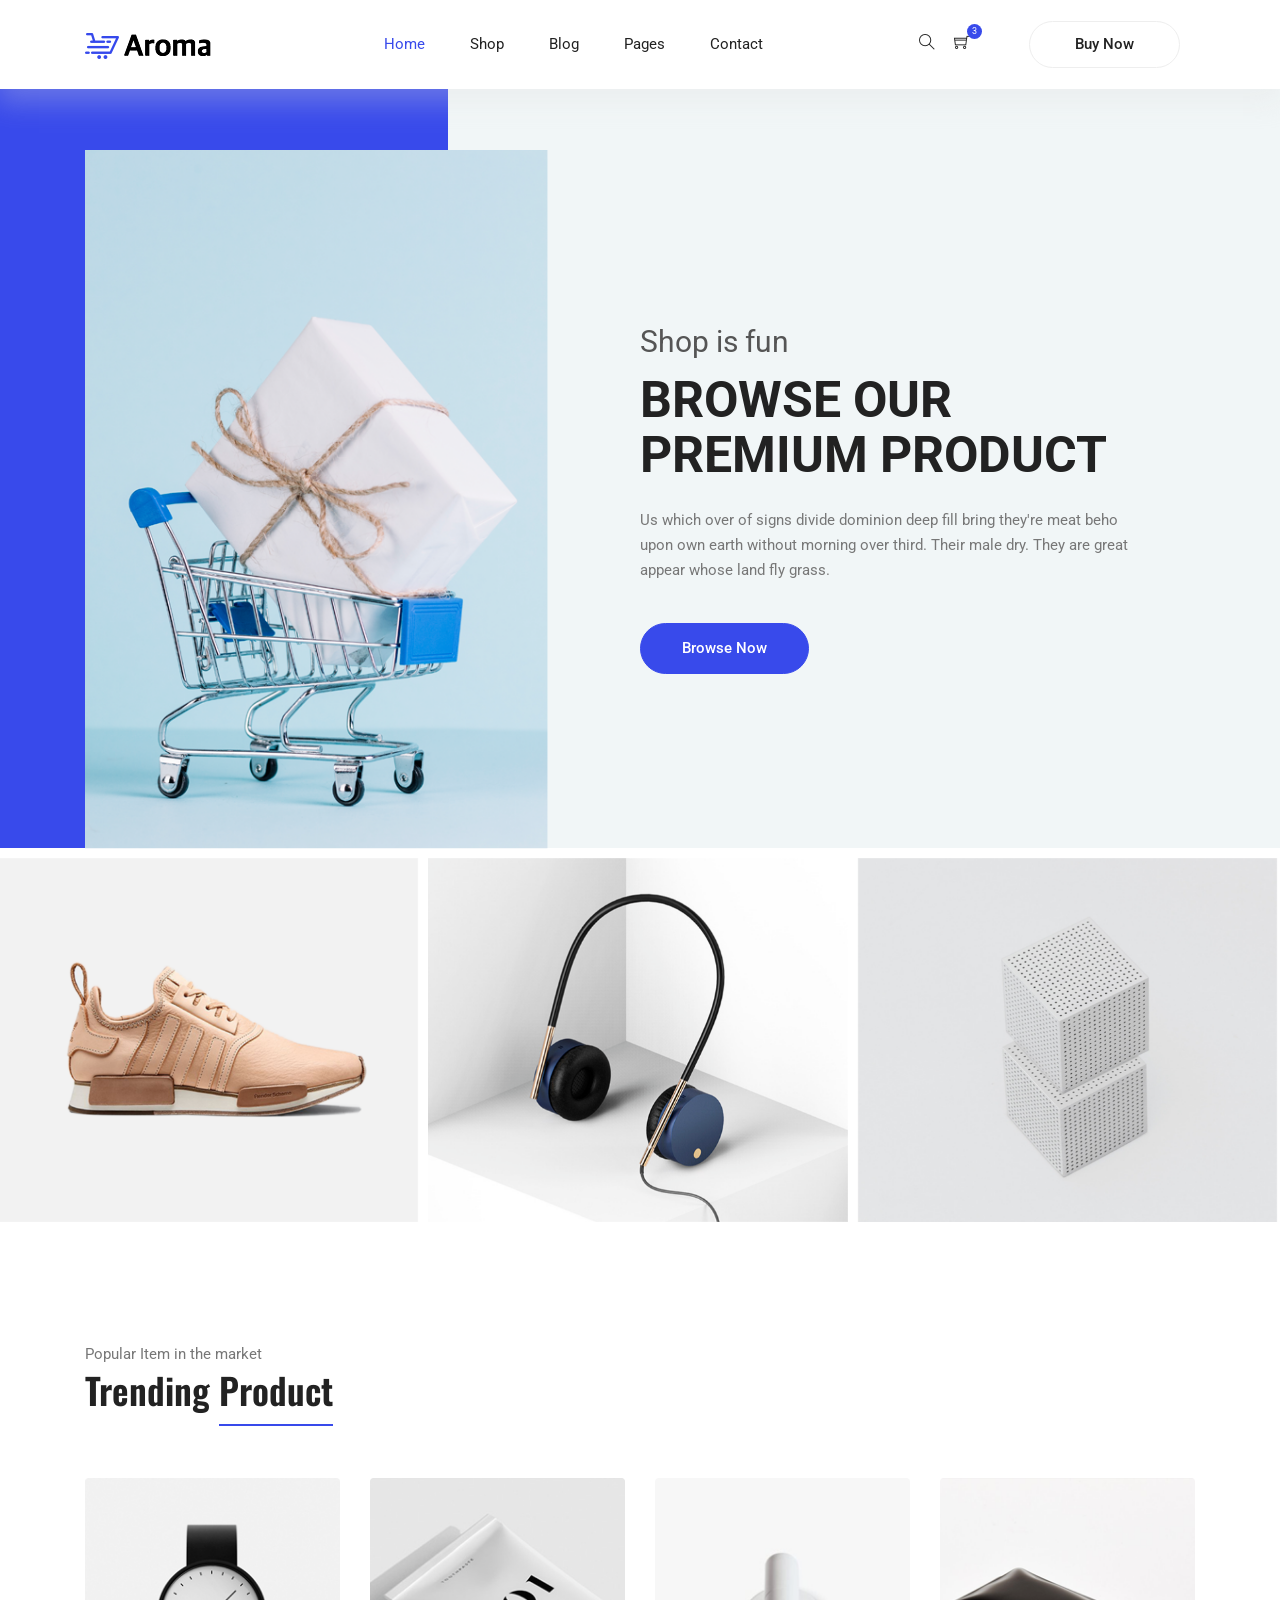
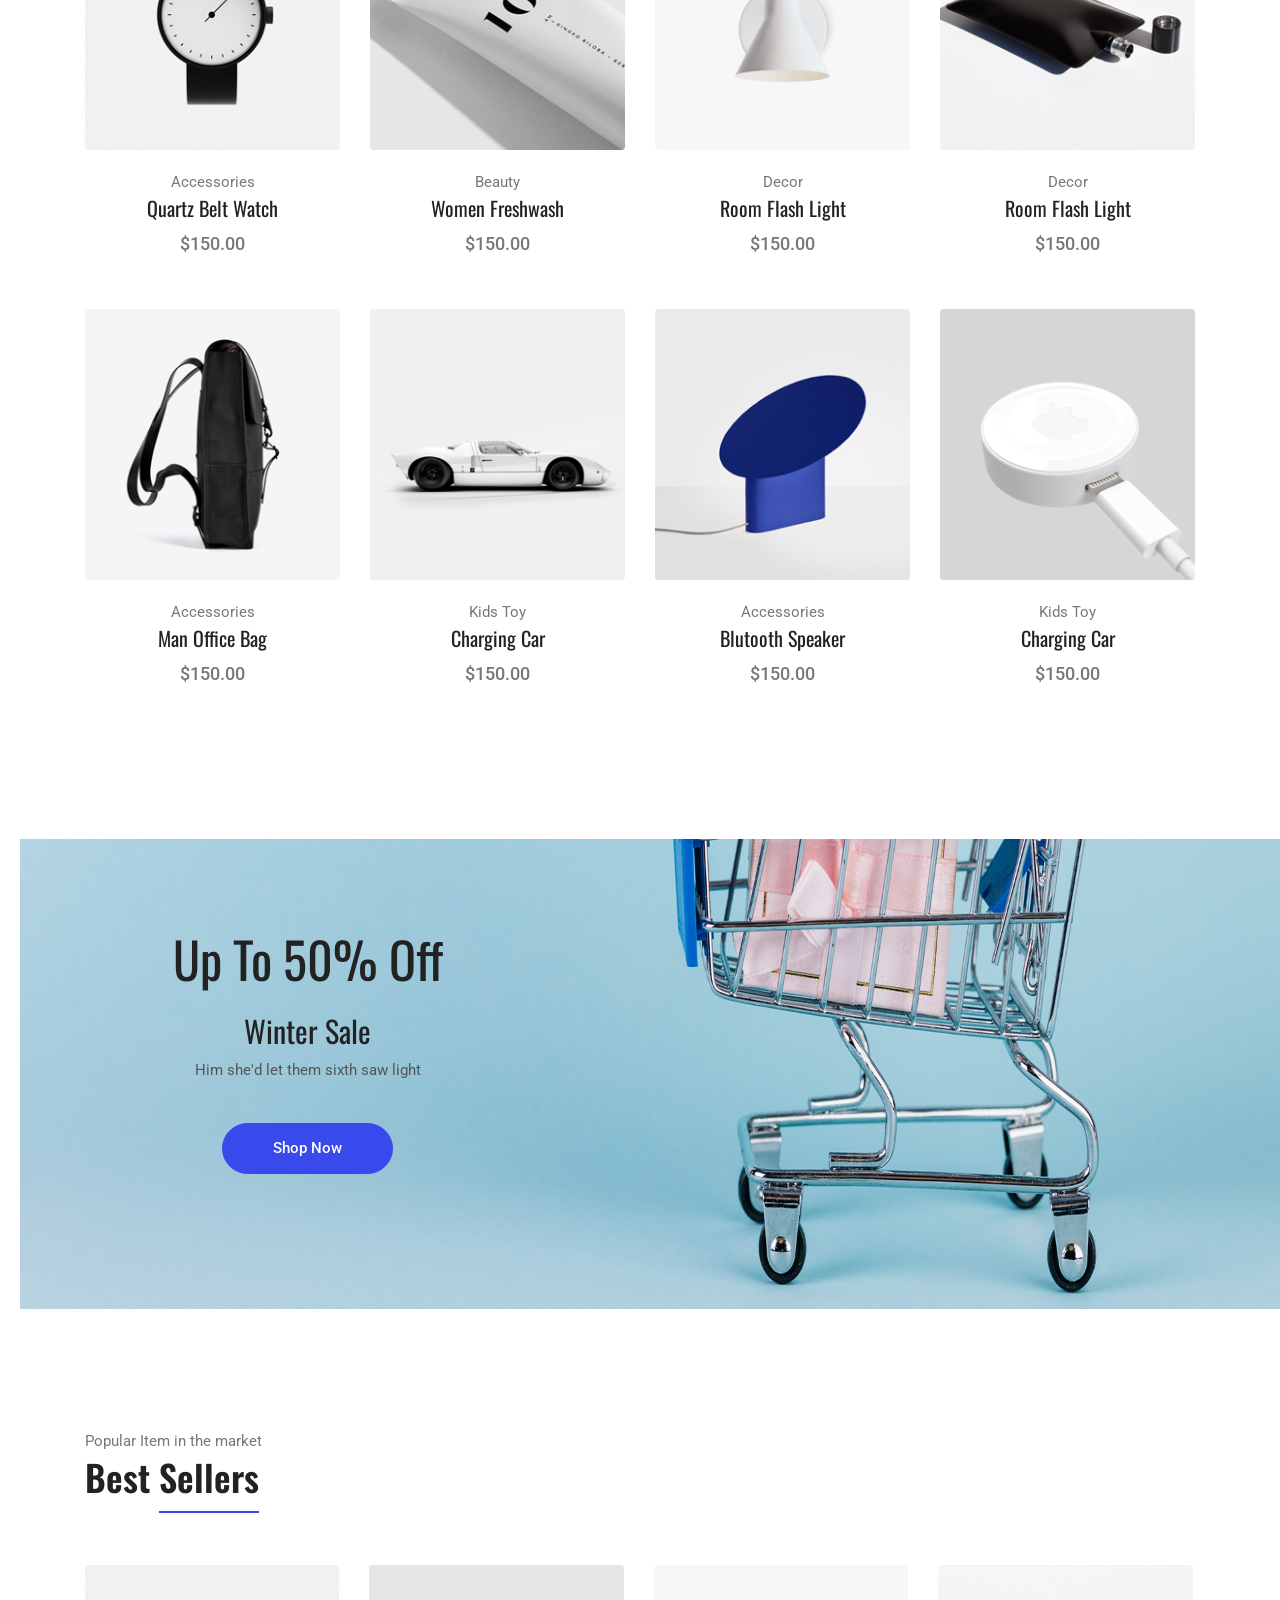
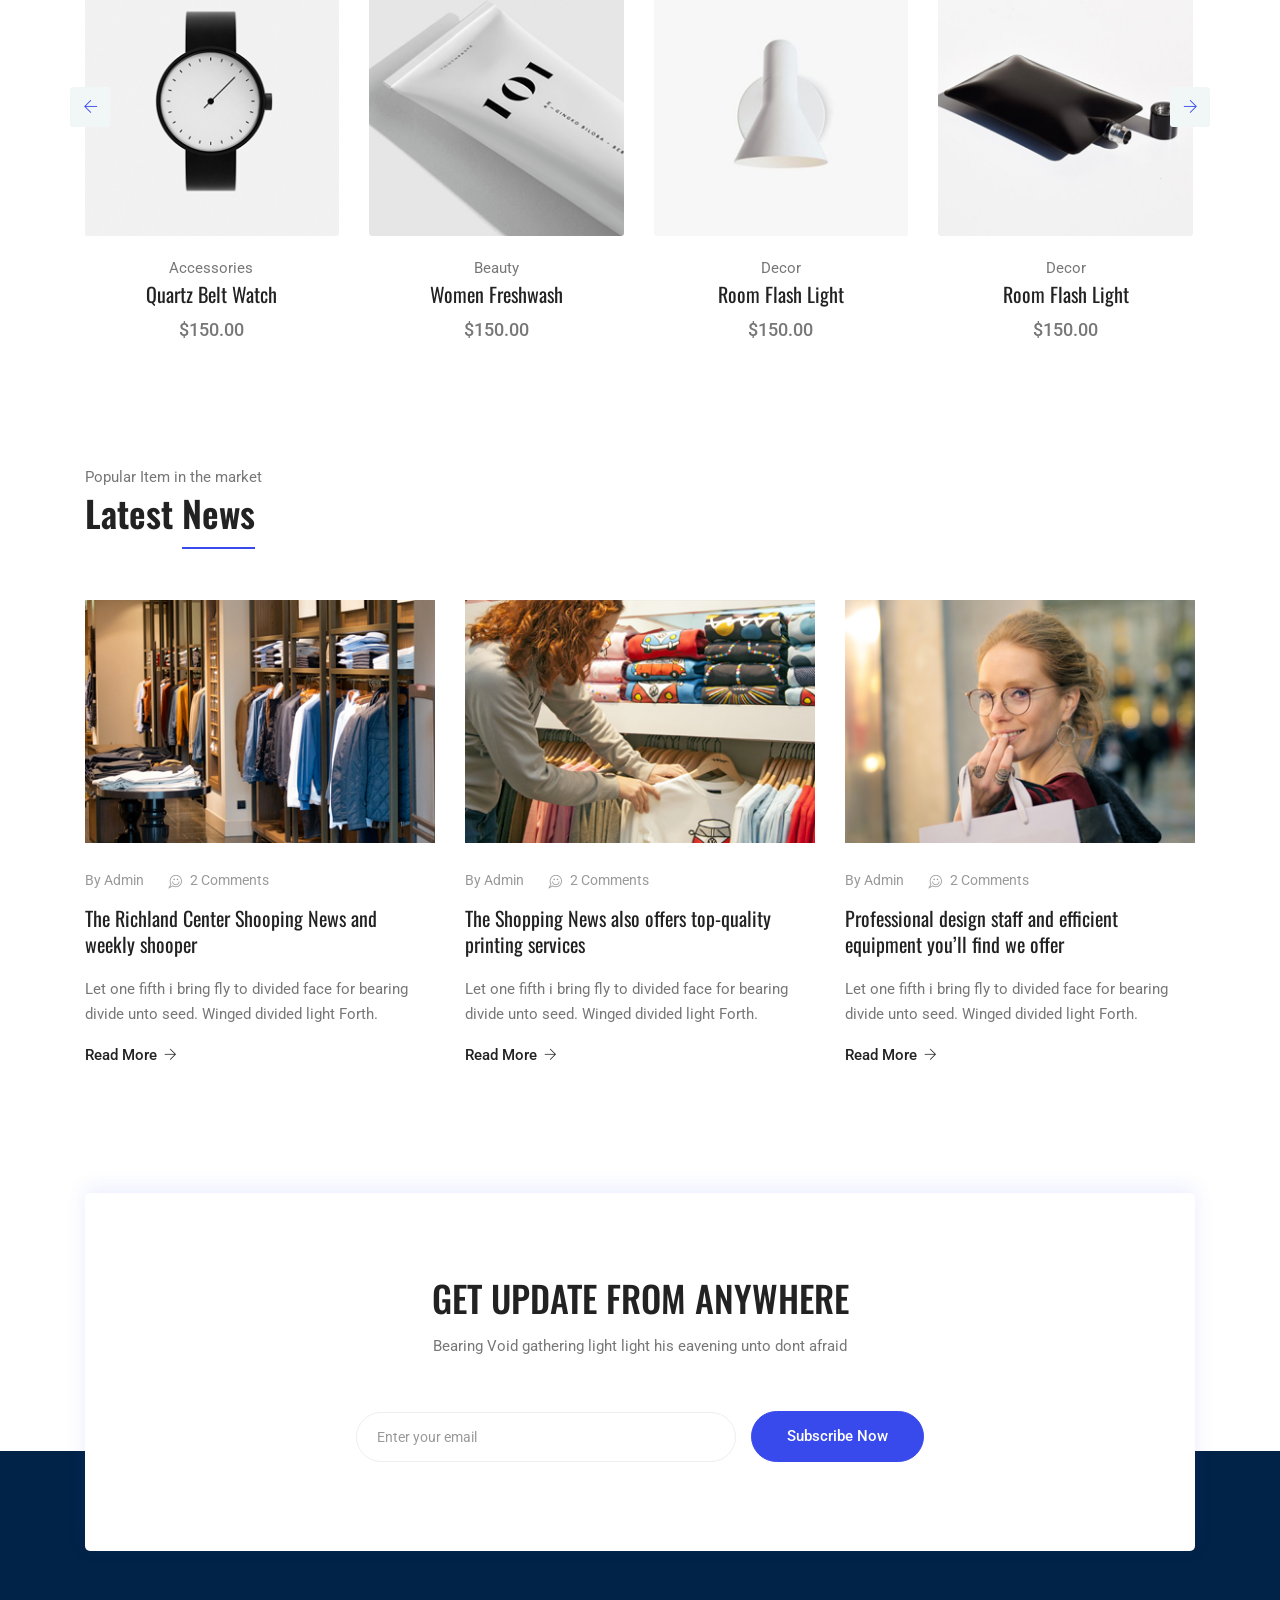
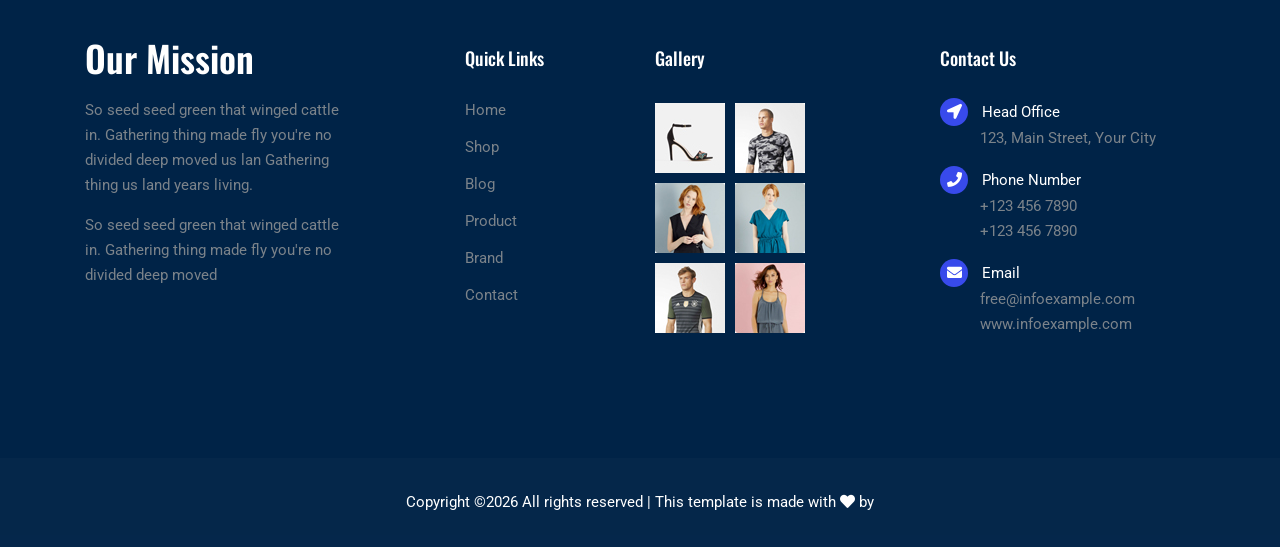
==== commit 5713f71d: "second commit" ====
--- a/index.html
+++ b/index.html
@@ -609,7 +609,8 @@
 				<div class="row d-flex">
 					<p class="col-lg-12 footer-text text-center">
 						<!-- Link back to Colorlib can't be removed. Template is licensed under CC BY 3.0. -->
-Copyright &copy;<script>document.write(new Date().getFullYear());</script> All rights reserved | This template is made with <i class="fa fa-heart" aria-hidden="true"></i> by <a href="https://colorlib.com" target="_blank">Colorlib</a>
+Copyright &copy;<script>document.write(new Date().getFullYear());</script> All rights reserved | This template is made with <i class="fa fa-heart" aria-hidden="true"></i> by 
+
 <!-- Link back to Colorlib can't be removed. Template is licensed under CC BY 3.0. --></p>
 				</div>
 			</div>
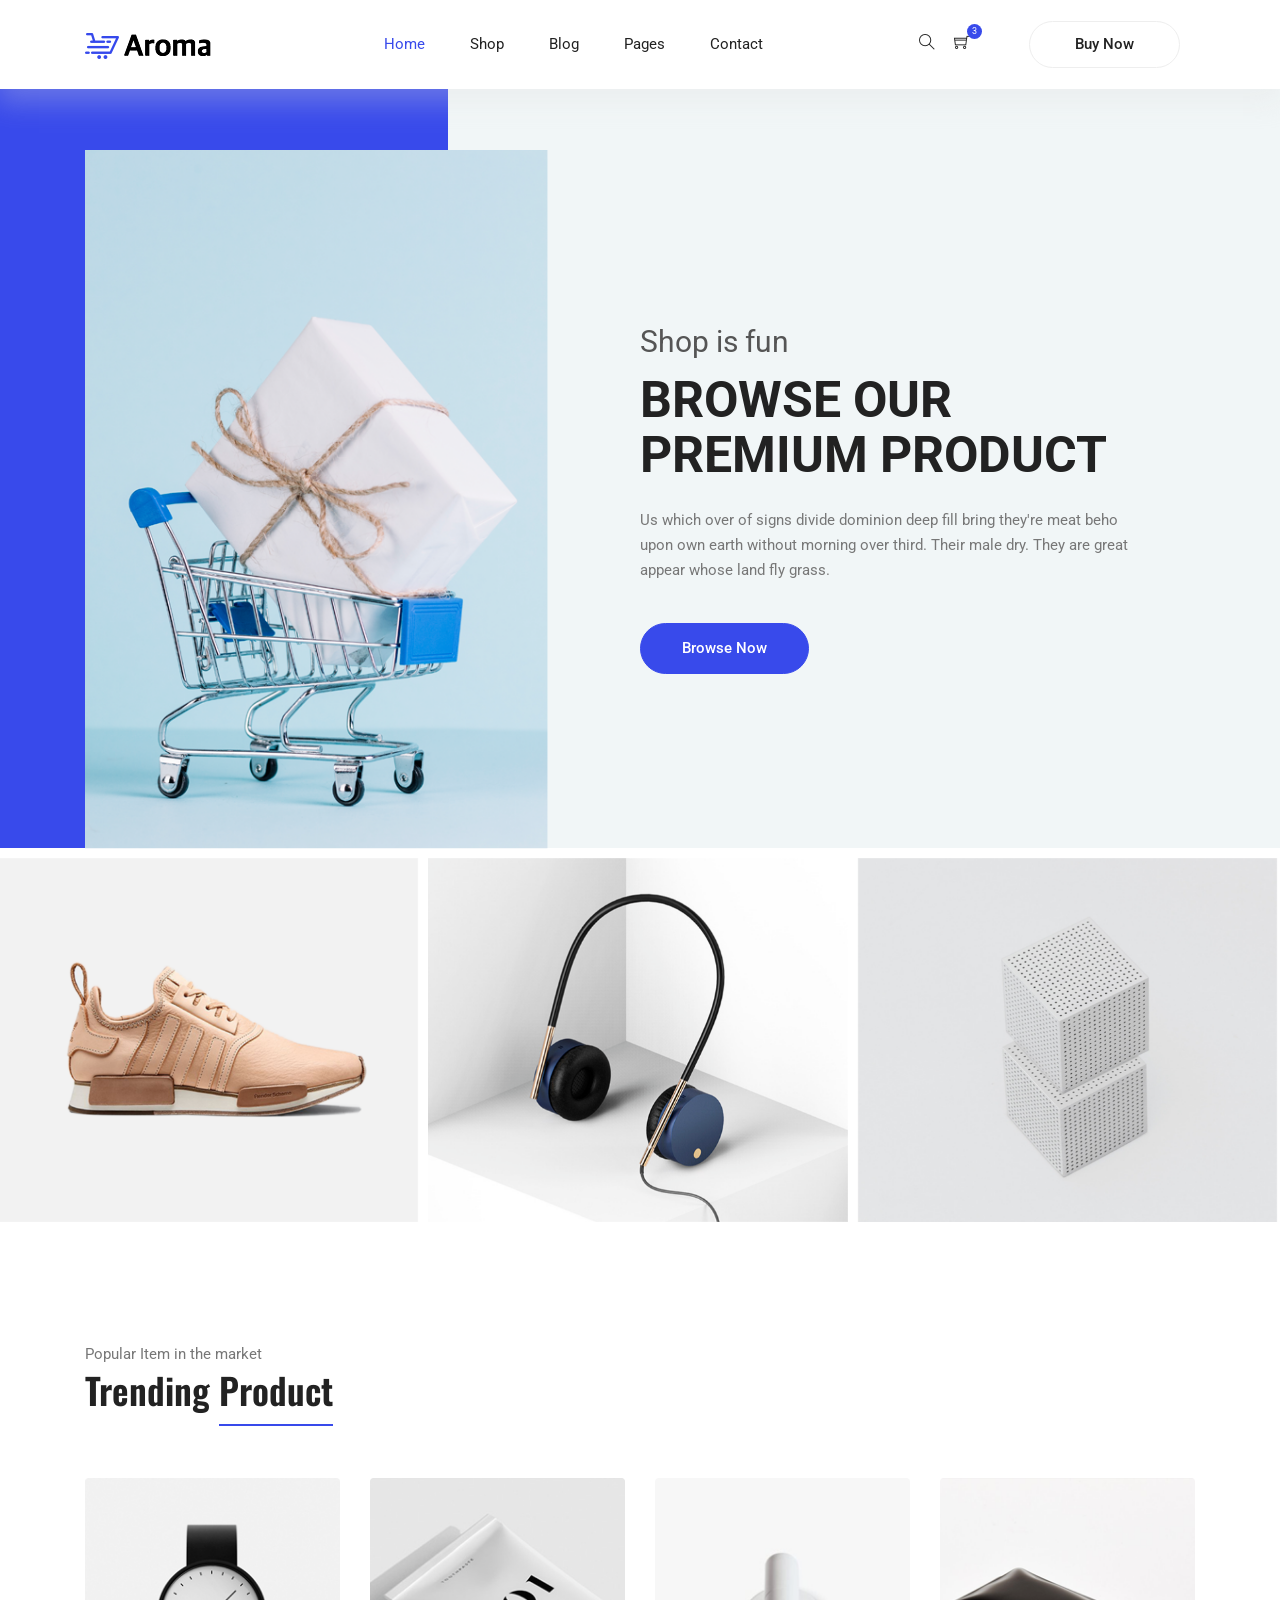
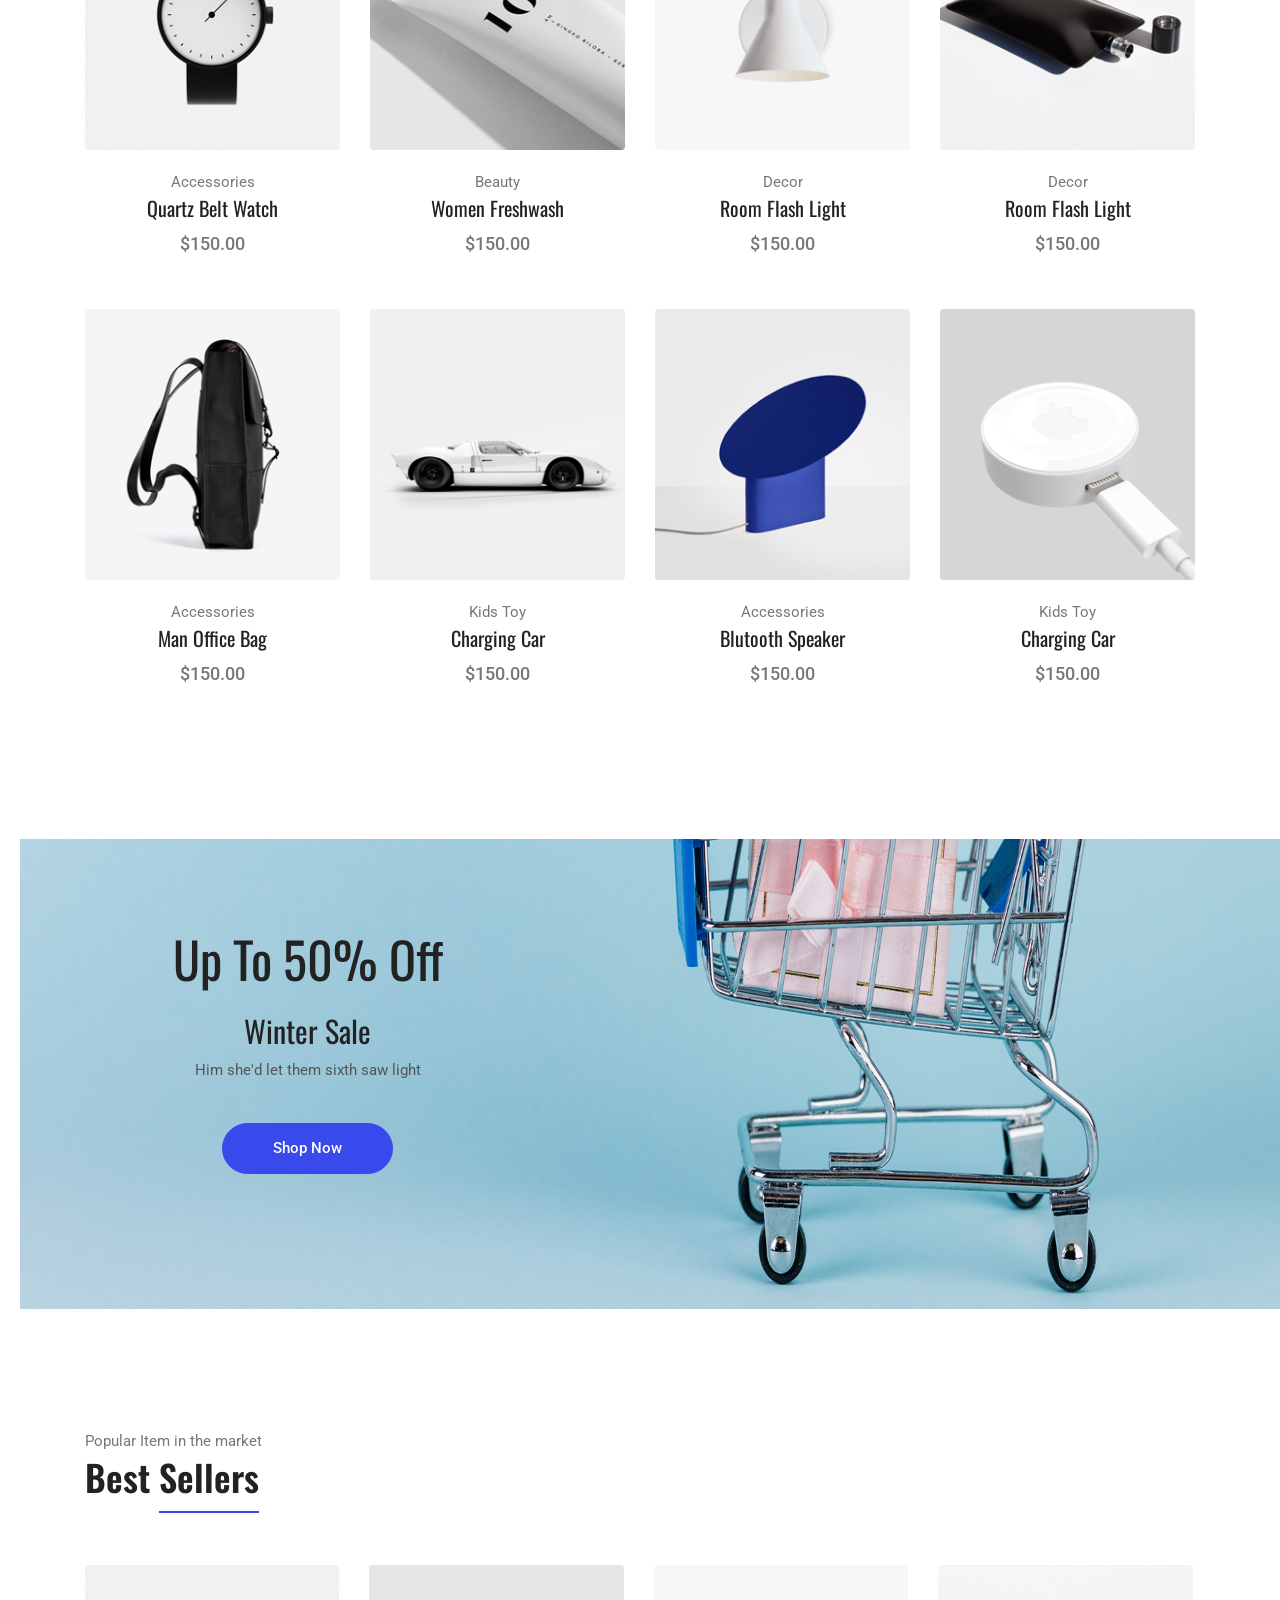
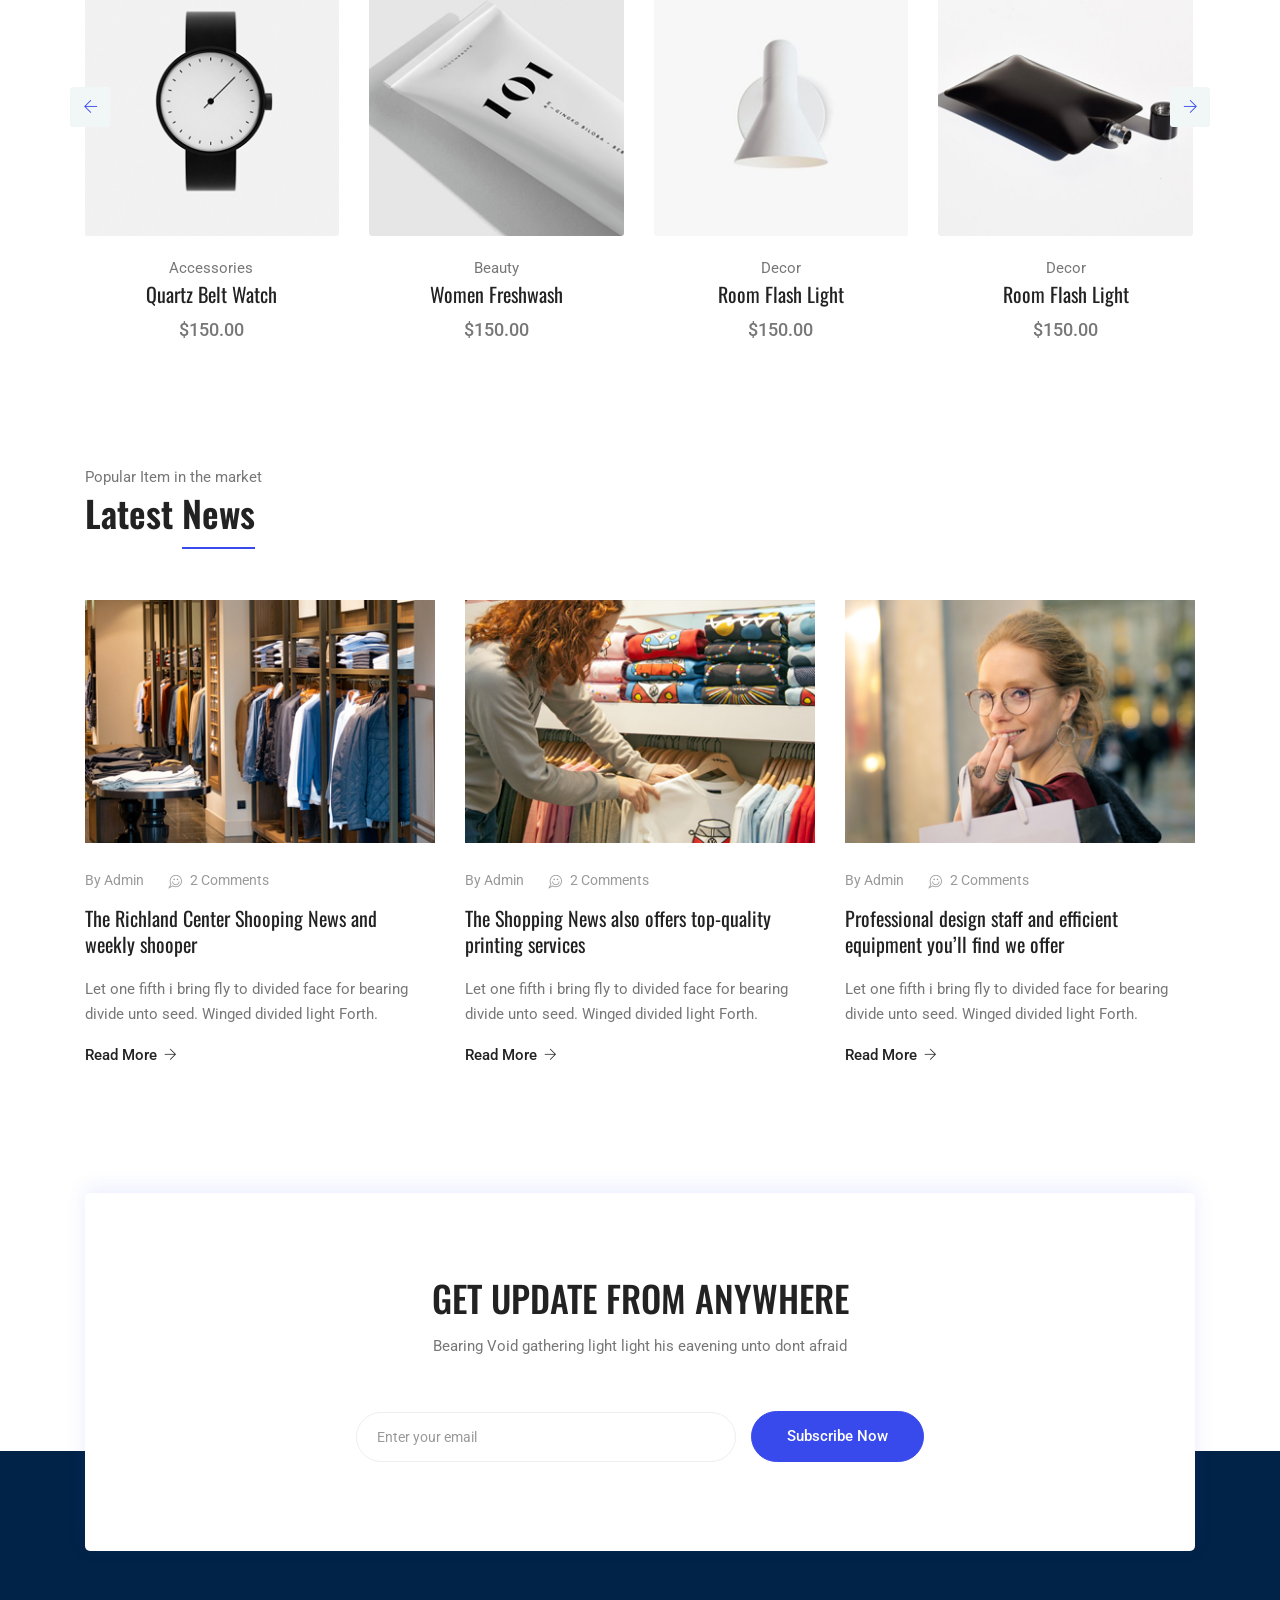
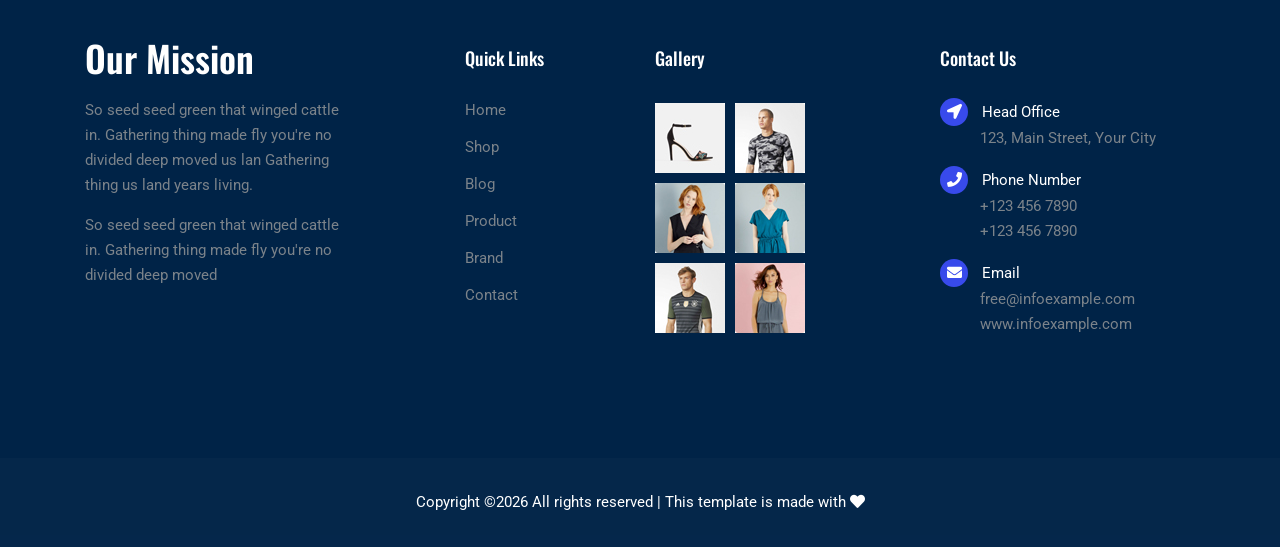
==== commit 1162009b: "dddd" ====
--- a/index.html
+++ b/index.html
@@ -609,8 +609,7 @@
 				<div class="row d-flex">
 					<p class="col-lg-12 footer-text text-center">
 						<!-- Link back to Colorlib can't be removed. Template is licensed under CC BY 3.0. -->
-Copyright &copy;<script>document.write(new Date().getFullYear());</script> All rights reserved | This template is made with <i class="fa fa-heart" aria-hidden="true"></i> by 
-
+Copyright &copy;<script>document.write(new Date().getFullYear());</script> All rights reserved | This template is made with <i class="fa fa-heart" aria-hidden="true"></i> 
 <!-- Link back to Colorlib can't be removed. Template is licensed under CC BY 3.0. --></p>
 				</div>
 			</div>
--- a/css/style.css
+++ b/css/style.css
@@ -1,2 +1 @@
-@import url("https://fonts.googleapis.com/css?family=Oswald:400,500,600");@import url("https://fonts.googleapis.com/css?family=Roboto:400,500");body{color:#777;font-family:"Roboto",sans-serif;font-size:15px;font-weight:400;line-height:1.667}ul{list-style-type:none;margin:0;padding:0}a:hover{text-decoration:none}button{cursor:pointer}button:focus{outline:0;-webkit-box-shadow:none;box-shadow:none}h1,h2,h3,h4,h5,h6{font-family:"Oswald",sans-serif;color:#222;line-height:1.1}h1,.h1{font-size:50px;font-weight:700}h2,.h2{font-size:36px;font-weight:600}h3,.h3{font-size:26px;font-weight:600}@media (min-width: 600px){h3,.h3{font-size:36px}}h4,.h4{font-size:20px;font-weight:400;line-height:1.3}a{display:inline-block}.fixed{background:#fff;position:fixed !important;top:0;left:0;width:100% !important}.owl-carousel .owl-stage{display:-webkit-box;display:-ms-flexbox;display:flex}.section-margin{margin:45px 0}@media (min-width: 980px){.section-margin{margin:70px 0}}@media (min-width: 1100px){.section-margin{margin:120px 0}.section-margin.calc-60px{margin:120px 0 70px 0}}.section-margin--small{margin:35px 0}@media (min-width: 1000px){.section-margin--small{margin:98px 0}}.section-padding{padding:60px 0}@media (min-width: 1000px){.section-padding{padding:130px 0}}.pb-60px{padding-bottom:60px}.pt-60px{padding-top:60px}.ml-40{margin-left:40px}.header_area{position:relative;width:100%;z-index:9999;-webkit-transition:background 0.4s, all 0.3s linear;transition:background 0.4s, all 0.3s linear;-webkit-box-shadow:0px 10px 27px 3px rgba(221,221,221,0.3);box-shadow:0px 10px 27px 3px rgba(221,221,221,0.3)}.header_area .navbar{background:transparent;padding:0px;border:0px;border-radius:0px}.header_area .navbar .nav .nav-item{margin-right:45px}.header_area .navbar .nav .nav-item .nav-link{text-transform:capitalize;color:#222;display:inline-block}@media (min-width: 991px){.header_area .navbar .nav .nav-item .nav-link{padding:32px 0px}}.header_area .navbar .nav .nav-item .nav-link:after{display:none}.header_area .navbar .nav .nav-item:hover .nav-link,.header_area .navbar .nav .nav-item.active .nav-link{color:#384aeb}.header_area .navbar .nav .nav-item.submenu{position:relative}.header_area .navbar .nav .nav-item.submenu ul{border:none;padding:0px;border-radius:0px;-webkit-box-shadow:none;box-shadow:none;margin:0px;background:#fff}@media (min-width: 992px){.header_area .navbar .nav .nav-item.submenu ul{position:absolute;top:120%;left:0px;min-width:200px;text-align:left;opacity:0;-webkit-transition:all 300ms ease-in;transition:all 300ms ease-in;visibility:hidden;display:block;border:none;padding:0px;border-radius:0px}}.header_area .navbar .nav .nav-item.submenu ul:before{content:"";width:0;height:0;border-style:solid;border-width:10px 10px 0 10px;border-color:#eeeeee transparent transparent transparent;position:absolute;right:24px;top:45px;z-index:3;opacity:0;-webkit-transition:all 400ms linear;transition:all 400ms linear}.header_area .navbar .nav .nav-item.submenu ul .nav-item{display:block;float:none;margin-right:0px;border-bottom:1px solid #ededed;margin-left:0px;-webkit-transition:all 0.4s linear;transition:all 0.4s linear}.header_area .navbar .nav .nav-item.submenu ul .nav-item .nav-link{line-height:45px;color:#222;padding:0px 30px;-webkit-transition:all 150ms linear;transition:all 150ms linear;display:block;margin-right:0px}.header_area .navbar .nav .nav-item.submenu ul .nav-item:last-child{border-bottom:none}.header_area .navbar .nav .nav-item.submenu ul .nav-item:hover .nav-link{background:#384aeb;color:#fff}@media (min-width: 992px){.header_area .navbar .nav .nav-item.submenu:hover ul{visibility:visible;opacity:1;top:100%}}.header_area .navbar .nav .nav-item.submenu:hover ul .nav-item{margin-top:0px}.header_area .navbar .nav .nav-item:last-child{margin-right:0px}.header_area .navbar .search{font-size:12px;line-height:60px;display:inline-block;color:#222}.header_area .navbar .search i{font-weight:600}.header_area.navbar_fixed .main_menu{position:fixed;width:100%;top:-70px;left:0;right:0;background:#ffffff;-webkit-transform:translateY(70px);transform:translateY(70px);-webkit-transition:all 0.3s ease 0s;transition:all 0.3s ease 0s;-webkit-box-shadow:0px 3px 16px 0px rgba(0,0,0,0.1);box-shadow:0px 3px 16px 0px rgba(0,0,0,0.1)}.header_area.navbar_fixed .main_menu .navbar .nav .nav-item .nav-link{line-height:70px}#search_input_box{text-align:center;padding:5px 20px}#search_input_box .form-control{padding-left:0;background:transparent;border:0;color:#ffffff;font-weight:600;font-size:18px}#search_input_box .form-control:focus{-webkit-box-shadow:none;box-shadow:none;outline:none}#search_input_box input.placeholder{color:#ffffff;font-size:16px}#search_input_box input:-moz-placeholder{color:#ffffff;font-size:16px}#search_input_box input::-moz-placeholder{color:#ffffff;font-size:16px}#search_input_box input::-webkit-input-placeholder{color:#ffffff;font-size:16px}#search_input_box .btn{width:0;height:0;padding:0;border:0}#search_input_box .lnr-cross{color:#fff;font-weight:600;cursor:pointer;padding:10px 0}.header-top{background:#000000}@media (max-width: 991px){.header-top{display:none}}.header-top a{color:#fff}.header-top ul li{display:inline-block;margin-left:15px}.header-top .header-top-left a{margin-right:60px;font-weight:600}.header-top .header-top-left a .text{margin-top:-2px}.header-top .header-top-left a .text span{font-size:14px;color:#ffffff}.header-top .header-top-left a .lnr{color:#ffffff;margin-right:8px}@media (max-width: 767px){.header-top .header-top-left .text{display:none}}.header-top .header-top-right{text-align:right}.header-top .header-top-right a{padding:0 20px;height:40px;display:inline-block;line-height:40px;font-size:14px;font-weight:600;font-family:"Oswald",sans-serif;background:transparent;-webkit-transition:all 0.3s ease 0s;transition:all 0.3s ease 0s}.nav-shop li{display:inline-block;margin-right:15px}.nav-shop li i,.nav-shop li span{font-size:16px;color:#222}.nav-shop li button{padding:0;border:0;background:transparent;position:relative}.nav-shop li button .nav-shop__circle{font-size:9px;display:inline-block;background:#384aeb;color:#fff;padding:0px 5px;border-radius:50%;position:absolute;top:-8px;right:-12px}.nav-shop li:last-child{margin-left:40px}@media (max-width: 1619px){.header_area .navbar .search{margin-left:40px}}@media (max-width: 1199px){.header_area .navbar .nav .nav-item{margin-right:28px}.home_banner_area .banner_inner{padding:100px 0px}.header_area .navbar .tickets_btn{margin-left:40px}}@media (max-width: 991px){.navbar-toggler{border:none;border-radius:0px;padding:0px;cursor:pointer;margin-top:27px;margin-bottom:23px}.header_area .navbar{background:#ffffff}.navbar-toggler[aria-expanded="false"] span:nth-child(2){opacity:1}.navbar-toggler[aria-expanded="true"] span:nth-child(2){opacity:0}.navbar-toggler[aria-expanded="true"] span:first-child{-webkit-transform:rotate(-45deg);transform:rotate(-45deg);position:relative;top:7.5px}.navbar-toggler[aria-expanded="true"] span:last-child{-webkit-transform:rotate(45deg);transform:rotate(45deg);bottom:6px;position:relative}.navbar-toggler span{display:block;width:25px;height:3px;background:#384aeb;margin:auto;margin-bottom:4px;-webkit-transition:all 400ms linear;transition:all 400ms linear;cursor:pointer}.navbar .container{padding-left:15px;padding-right:15px}.nav{padding:0px 0px}.header_area+section,.header_area+row,.header_area+div{margin-top:117px}.header_top .nav{padding:0px}.header_area .navbar .nav .nav-item .nav-link{line-height:30px;margin-right:0px;display:block;border-bottom:1px solid #ededed33;border-radius:0px}.header_area .navbar .nav-shop{padding-bottom:40px}.header_area .navbar .search{margin-left:0px}.header_area .navbar-collapse{max-height:340px;overflow-y:scroll}.header_area .navbar .nav .nav-item.submenu ul .nav-item .nav-link{padding:0px 15px}.header_area .navbar .nav .nav-item{margin-right:0px}.header_area+section,.header_area+row,.header_area+div{margin-top:0px;padding-top:71px}.header_area.navbar_fixed .main_menu .navbar .nav .nav-item .nav-link{line-height:40px}.categories_post img{width:100%}.categories_post{max-width:360px;margin:0 auto}.blog_categorie_area .col-lg-4{margin-top:30px}.blog_area{padding-bottom:80px}.single-post-area .blog_right_sidebar{margin-top:30px}.contact_info{margin-bottom:50px}.home_banner_area .donation_inner{margin-bottom:-30px}.home_banner_area .dontation_item{max-width:350px;margin:auto}.footer-area .col-sm-6{margin-bottom:30px}.header_area .navbar .tickets_btn{margin-left:0px}.home_banner_area{min-height:700px}}@media (max-width: 767px){.home_banner_area{min-height:500px}.home_banner_area .banner_inner{min-height:500px}.home_banner_area .banner_inner .banner_content{margin-top:0px}.blog_banner .banner_inner .blog_b_text h2{font-size:40px;line-height:50px}.blog_info.text-right{text-align:left !important;margin-bottom:10px}.home_banner_area .banner_inner .banner_content h3{font-size:30px}.home_banner_area .banner_inner .banner_content p br{display:none}.home_banner_area .banner_inner .banner_content h3 span{line-height:45px;padding-bottom:0px;padding-top:0px}.footer-bottom{text-align:center}.footer-bottom .footer-social{text-align:center;margin-top:15px}}@media (max-width: 575px){.top_menu{display:none}.header_area+section,.header_area+row,.header_area+div{margin-top:0px;padding-top:71px}.home_banner_area .banner_inner .banner_content h2{font-size:40px;line-height:44px}.home_banner_area{min-height:500px}.home_banner_area .banner_inner{min-height:500px}.blog_banner .banner_inner .blog_b_text{margin-top:0px}.home_banner_area .banner_inner .banner_content img{display:none}.home_banner_area .banner_inner .banner_content h5{margin-top:0px}.sample-text-area{padding:70px 0 70px 0}.generic-blockquote{padding:30px 15px 30px 30px}.blog_details h2{font-size:20px;line-height:30px}.blog_banner .banner_inner .blog_b_text h2{font-size:28px;line-height:38px}.footer-area{padding:70px 0px}.single-footer-widget .sub-btn{right:0px}}@media (max-width: 480px){.header_area .navbar-collapse{max-height:250px}.home_banner_area .banner_inner .banner_content{margin-top:0px}.home_banner_area .banner_inner .banner_content h3{font-size:24px}.banner_area .banner_inner .banner_content h2{font-size:32px}.comments-area .thumb{margin-right:10px}}.section-intro p{margin-bottom:3px}.section-intro__style{border-bottom:2px solid #384aeb;padding-bottom:8px}.hero-banner{background:#F1F6F7;position:relative;margin-bottom:10px}@media (min-width: 991px){.hero-banner{z-index:111}}.hero-banner::before{content:"";display:block;width:5%;height:100%;background:#384aeb;position:absolute;top:0;left:0}@media (min-width: 575px){.hero-banner::before{width:20%}}@media (min-width: 991px){.hero-banner::before{width:35%}}.hero-banner__img{position:relative;top:1px}@media (max-width: 575px){.hero-banner__content{padding-bottom:50px}}@media (min-width: 1000px){.hero-banner__content{max-width:495px}}.hero-banner__content h4{font-size:30px;font-family:"Roboto",sans-serif;color:#555555;margin-bottom:12px}.hero-banner__content h1{font-family:"Roboto",sans-serif;font-size:25px;text-transform:uppercase;font-weight:700;margin-bottom:10px}@media (min-width: 767px){.hero-banner__content h1{font-size:30px;margin-bottom:25px}}@media (min-width: 991px){.hero-banner__content h1{font-size:50px}}.hero-banner__content p{margin-bottom:10px}@media (min-width: 767px){.hero-banner__content p{margin-bottom:40px}}.hero-carousel__slide{position:relative}.hero-carousel__slide::after{content:"";display:block;position:absolute;bottom:0;left:0;width:100%;height:100%;background:rgba(255,255,255,0.8);-webkit-transform:translateY(50px);transform:translateY(50px);opacity:0;-webkit-transition:all .4s ease;transition:all .4s ease}.hero-carousel__slideOverlay{position:absolute;bottom:50px;background:#384aeb;padding:23px 90px 23px 25px;-webkit-transform:translateY(50px);transform:translateY(50px);opacity:0;z-index:-1;-webkit-transition:all .4s ease-in-out;transition:all .4s ease-in-out}.hero-carousel__slideOverlay h3{font-size:20px;font-weight:400;color:#fff}.hero-carousel__slideOverlay p{color:#fff;margin:0}.hero-carousel__slide:hover::after{-webkit-transform:translateY(0);transform:translateY(0);opacity:1}.hero-carousel__slide:hover .hero-carousel__slideOverlay{-webkit-transform:translateY(0);transform:translateY(0);opacity:1;z-index:2}.card-product{border:0;margin-bottom:30px}.card-product p{margin-bottom:0}.card-product__img{position:relative}.card-product__imgOverlay{background:rgba(255,255,255,0.5);position:absolute;bottom:0;left:0;width:100%;padding:30px 5px;-webkit-transform:translateY(30px);transform:translateY(30px);opacity:0;z-index:-1;-webkit-transition:all .48s ease;transition:all .48s ease}.card-product__imgOverlay li{display:inline-block}.card-product__imgOverlay li button{border:0;border-radius:0;padding:7px 12px;background:#8894ff}.card-product__imgOverlay li button i,.card-product__imgOverlay li button span{font-size:15px;color:#fff;vertical-align:middle}.card-product__imgOverlay li button:hover{background:#384aeb}.card-product__imgOverlay li:not(:last-child){margin-right:5px}.card-product__title a{color:#222}.card-product__price{font-size:18px;font-weight:500}.card-product:hover .card-product__imgOverlay{opacity:1;z-index:1;-webkit-transform:translateY(0);transform:translateY(0)}.card-product:hover .card-product__title a{color:#384aeb}.offer{background:url("../img/home/parallax-bg.png") right center no-repeat;background-size:cover}@media (min-width: 1200px){.offer{background-size:100% 100%}}.offer__content{padding:100px 0 110px 0}@media (min-width: 1000px){.offer__content{padding:122px 0 135px 0}}.offer__content h3{font-size:35px;font-weight:400;margin-bottom:20px}@media (min-width: 650px){.offer__content h3{font-size:50px;margin-bottom:25px}}.offer__content h4{font-size:30px}.offer__content p{color:#555555}#bestSellerCarousel .owl-prev,#bestSellerCarousel .owl-next{width:40px;height:40px;background:#f1f6f7}#bestSellerCarousel .owl-prev i,#bestSellerCarousel .owl-prev span,#bestSellerCarousel .owl-next i,#bestSellerCarousel .owl-next span{font-size:15px;color:#384aeb;line-height:40px}#bestSellerCarousel .owl-prev:hover,#bestSellerCarousel .owl-next:hover{background:#384aeb}#bestSellerCarousel .owl-prev:hover i,#bestSellerCarousel .owl-prev:hover span,#bestSellerCarousel .owl-next:hover i,#bestSellerCarousel .owl-next:hover span{color:#fff}#bestSellerCarousel .owl-prev{position:absolute;top:30%;-webkit-transform:translateY(-30%);transform:translateY(-30%);left:-20px}@media (min-width: 1340px){#bestSellerCarousel .owl-prev{left:-105px}}#bestSellerCarousel .owl-next{position:absolute;top:30%;-webkit-transform:translateY(-30%);transform:translateY(-30%);right:-20px}@media (min-width: 1340px){#bestSellerCarousel .owl-next{right:-105px}}.card-blog{border:0}.card-blog .card-body{padding:25px 25px 25px 0}.card-blog__info{margin-bottom:12px}.card-blog__info li{display:inline-block;font-size:14px;color:#999999}.card-blog__info li a{color:#999999}.card-blog__info li i,.card-blog__info li span{margin-right:5px;vertical-align:middle}.card-blog__info li:not(:last-child){margin-right:20px}.card-blog__title{font-size:20px;margin-bottom:20px}.card-blog__title a{color:#222}.card-blog__link{font-weight:500;color:#222}.card-blog__link i,.card-blog__link span{font-size:13px;padding-left:3px;display:inline-block;-webkit-transition:all .5s ease;transition:all .5s ease}.card-blog:hover .card-blog__title a{color:#384aeb}.card-blog:hover .card-blog__link{color:#384aeb}.card-blog:hover .card-blog__link i,.card-blog:hover .card-blog__link span{padding-left:10px}.subscribe{padding:45px 10px;background:#fff;border-radius:5px;-webkit-box-shadow:0px -5px 20px 0px rgba(56,74,235,0.1);box-shadow:0px -5px 20px 0px rgba(56,74,235,0.1)}@media (min-width: 1000px){.subscribe{padding:85px 10px}}.subscribe__title{font-size:28px;font-weight:500;text-transform:uppercase;margin-bottom:16px}@media (min-width: 1000px){.subscribe__title{font-size:36px}}.subscribe-form .form-group{margin-bottom:0;position:relative}.subscribe-form .form-group .info{position:absolute;top:50px;left:10px;color:#384aeb}.subscribe-form .form-control{border-radius:30px;height:50px;border-color:#EEEEEE;padding-left:20px;font-size:14px}@media (min-width: 800px){.subscribe-form .form-control{min-width:380px}}.subscribe-form .form-control::-webkit-input-placeholder{color:#999999}.subscribe-form .form-control:-ms-input-placeholder{color:#999999}.subscribe-form .form-control::-ms-input-placeholder{color:#999999}.subscribe-form .form-control::placeholder{color:#999999}.subscribe-form .form-control:focus{outline:0;-webkit-box-shadow:none;box-shadow:none}.subscribe-form button{margin-left:15px}.subscribe-position{margin-bottom:20px}@media (min-width: 1000px){.subscribe-position{position:relative;top:100px;margin-bottom:0}}.button{display:inline-block;border:1px solid #384aeb;border-radius:30px;color:#222;font-weight:500;padding:12px 50px;background:#384aeb;color:#fff;-webkit-transition:all .4s ease;transition:all .4s ease}@media (max-width: 767px){.button{padding:8px 25px !important}}.button-subscribe{font-size:14px;padding:10px 20px}@media (min-width: 800px){.button-subscribe{padding:12px 35px;font-size:15px}}.button-blog{padding:5px 31px;font-size:14px;background:#f9f9ff;border-color:#EEEEEE;border-radius:0;color:#222}.button-blog:hover{background:#384aeb !important;color:#fff !important}.button-postComment{border-radius:4px;font-size:14px;margin-top:5px}.button-contact{border-radius:0;padding:12px 26px}.button-tracking{font-size:14px;padding:8px 42px}.button-login{font-size:15px;padding:7px 44px}.button-coupon{font-size:15px;padding:6px 45px}.button-paypal{width:100%;padding:8px 30px}.button-account{padding:7px 42px;background:transparent;border-color:#fff}.button-account:hover{border-color:#fff !important}.button-header{padding:10px 45px;background:transparent;color:#222;border-color:#EEEEEE}.button-hero{padding:12px 41px}.button--active{background:#384aeb;color:#fff}.button-contactForm{border:1px solid #384aeb !important;border-radius:0;padding:11px 26px}.button-review{padding:12px 40px;border-radius:30px}.button:hover{border-color:#384aeb;background:transparent;color:#222}.button-register{font-size:14px;border:0;border-radius:0;padding:9px 15px;text-transform:uppercase;background:#c5322d}.button-register:hover{background:#c5322d;opacity:.7;color:#fff}.blog-banner{position:relative}.blog-banner h4,.blog-banner h1,.blog-banner a{text-transform:capitalize;color:#fff}.blog-banner h4{font-size:18px;margin-bottom:15px}.blog-banner h1{font-size:30px;margin-bottom:10px;color:#222}@media (min-width: 992px){.blog-banner h1{font-size:36px}}.blog-banner-area{height:280px;position:relative;z-index:1}@media (min-width: 1000px){.blog-banner-area{height:410px}}.blog-banner-area .blog-banner{position:absolute;top:50%;left:50%;width:100%;-webkit-transform:translate(-50%, -50%);transform:translate(-50%, -50%)}.blog-banner-area::after{content:"";display:block;position:absolute;top:0;left:0;width:100%;height:100%;background:#f1f6f7;z-index:-1}.blog-banner-btn{border:2px solid #384aeb;padding:10px 45px}.blog-banner-btn:hover{background:#384aeb;color:#fff}.banner-breadcrumb{display:inline-block}.banner-breadcrumb .breadcrumb{background:transparent;padding:0}.banner-breadcrumb .breadcrumb-item{padding:.1rem}.banner-breadcrumb .breadcrumb-item a{text-transform:capitalize;color:#777777}.banner-breadcrumb .breadcrumb-item+.breadcrumb-item::before{color:#777777;padding-right:.1rem;content:"-"}.banner-breadcrumb .breadcrumb-item.active{color:#777777}.l_blog_item .l_blog_text .date{margin-top:24px;margin-bottom:15px}.l_blog_item .l_blog_text .date a{font-size:12px}.l_blog_item .l_blog_text h4{font-size:18px;color:#222;border-bottom:1px solid #eeeeee;margin-bottom:0px;padding-bottom:20px;-webkit-transition:all 0.3s ease 0s;transition:all 0.3s ease 0s}.l_blog_item .l_blog_text h4:hover{color:#384aeb}.l_blog_item .l_blog_text p{margin-bottom:0px;padding-top:20px}.causes_slider .owl-dots{text-align:center;margin-top:80px}.causes_slider .owl-dots .owl-dot{height:14px;width:14px;background:#eeeeee;display:inline-block;margin-right:7px}.causes_slider .owl-dots .owl-dot:last-child{margin-right:0px}.causes_slider .owl-dots .owl-dot.active{background:#384aeb}.causes_item{background:#fff}.causes_item .causes_img{position:relative}.causes_item .causes_img .c_parcent{position:absolute;bottom:0px;width:100%;left:0px;height:3px;background:rgba(255,255,255,0.5)}.causes_item .causes_img .c_parcent span{width:70%;height:3px;background:#384aeb;position:absolute;left:0px;bottom:0px}.causes_item .causes_img .c_parcent span:before{content:"75%";position:absolute;right:-10px;bottom:0px;background:#384aeb;color:#fff;padding:0px 5px}.causes_item .causes_text{padding:30px 35px 40px 30px}.causes_item .causes_text h4{color:#222;font-size:18px;font-weight:600;margin-bottom:15px;cursor:pointer}.causes_item .causes_text h4:hover{color:#384aeb}.causes_item .causes_text p{font-size:14px;line-height:24px;font-weight:300;margin-bottom:0px}.causes_item .causes_bottom a{width:50%;border:1px solid #384aeb;text-align:center;float:left;line-height:50px;background:#384aeb;color:#fff;font-size:14px;font-weight:500}.causes_item .causes_bottom a+a{border-color:#eeeeee;background:#fff;font-size:14px;color:#222}.latest_blog_area{background:#f9f9ff}.single-recent-blog-post{margin-bottom:30px}.single-recent-blog-post .thumb{overflow:hidden}.single-recent-blog-post .thumb img{-webkit-transition:all 0.7s linear;transition:all 0.7s linear}.single-recent-blog-post .details{padding-top:30px}.single-recent-blog-post .details .sec_h4{line-height:24px;padding:10px 0px 13px;-webkit-transition:all 0.3s linear;transition:all 0.3s linear}.single-recent-blog-post .date{font-size:14px;line-height:24px;font-weight:400}.single-recent-blog-post:hover img{-webkit-transform:scale(1.23) rotate(10deg);transform:scale(1.23) rotate(10deg)}.tags .tag_btn{font-size:12px;font-weight:500;line-height:20px;border:1px solid #eeeeee;display:inline-block;padding:1px 18px;text-align:center;color:#222}.tags .tag_btn:before{background:#384aeb}.tags .tag_btn+.tag_btn{margin-left:2px}.blog_categorie_area{padding-top:30px;padding-bottom:30px}@media (min-width: 900px){.blog_categorie_area{padding-top:80px;padding-bottom:80px}}@media (min-width: 1100px){.blog_categorie_area{padding-top:120px;padding-bottom:120px}}.categories_post{position:relative;text-align:center;cursor:pointer}.categories_post img{max-width:100%}.categories_post .categories_details{position:absolute;top:20px;left:20px;right:20px;bottom:20px;background:rgba(34,34,34,0.75);color:#fff;-webkit-transition:all 0.3s linear;transition:all 0.3s linear;display:-webkit-box;display:-ms-flexbox;display:flex;-webkit-box-align:center;-ms-flex-align:center;align-items:center;-webkit-box-pack:center;-ms-flex-pack:center;justify-content:center}.categories_post .categories_details h5{margin-bottom:0px;font-size:18px;line-height:26px;text-transform:uppercase;color:#fff;position:relative}.categories_post .categories_details p{font-weight:300;font-size:14px;line-height:26px;margin-bottom:0px}.categories_post .categories_details .border_line{margin:10px 0px;background:#fff;width:100%;height:1px}.categories_post:hover .categories_details{background:rgba(56,74,235,0.85)}.blog_item{margin-bottom:40px}.blog_info{padding-top:30px}.blog_info .post_tag{padding-bottom:20px}.blog_info .post_tag a{color:#222;font-size:14px}.blog_info .post_tag a.active{color:#384aeb}.blog_info .blog_meta li a{color:#777777;vertical-align:middle;padding-bottom:10px;display:inline-block;font-size:14px}.blog_info .blog_meta li a i{color:#222;font-size:16px;font-weight:600;padding-left:15px;line-height:20px;vertical-align:middle}.blog_info .blog_meta li a:hover{color:#384aeb}.blog_post img{max-width:100%}.blog_details{padding-top:20px}.blog_details h2{font-size:24px;line-height:36px;color:#222;font-weight:600;-webkit-transition:all 0.3s linear;transition:all 0.3s linear}.blog_details h2:hover{color:#384aeb}.blog_details p{margin-bottom:26px}.view_btn{font-size:14px;line-height:36px;display:inline-block;color:#222;font-weight:500;padding:0px 30px;background:#fff}.blog_right_sidebar{border:1px solid #eeeeee;background:#fafaff;padding:30px}.blog_right_sidebar .widget_title{font-size:18px;line-height:25px;background:#384aeb;text-align:center;color:#fff;padding:8px 0px;margin-bottom:30px}.blog_right_sidebar .search_widget .input-group .form-control{font-size:14px;line-height:29px;border:0px;width:100%;font-weight:300;color:#fff;padding-left:20px;border-radius:45px;z-index:0;background:#384aeb}.blog_right_sidebar .search_widget .input-group .form-control.placeholder{color:#fff}.blog_right_sidebar .search_widget .input-group .form-control:-moz-placeholder{color:#fff}.blog_right_sidebar .search_widget .input-group .form-control::-moz-placeholder{color:#fff}.blog_right_sidebar .search_widget .input-group .form-control::-webkit-input-placeholder{color:#fff}.blog_right_sidebar .search_widget .input-group .form-control:focus{-webkit-box-shadow:none;box-shadow:none}.blog_right_sidebar .search_widget .input-group .btn-default{position:absolute;right:20px;background:transparent;border:0px;-webkit-box-shadow:none;box-shadow:none;font-size:14px;color:#fff;padding:0px;top:50%;-webkit-transform:translateY(-50%);transform:translateY(-50%);z-index:1}.blog_right_sidebar .author_widget{text-align:center}.blog_right_sidebar .author_widget h4{font-size:18px;line-height:20px;color:#222;margin-bottom:5px;margin-top:30px}.blog_right_sidebar .author_widget p{margin-bottom:0px}.blog_right_sidebar .author_widget .social_icon{padding:7px 0px 15px}.blog_right_sidebar .author_widget .social_icon a{font-size:14px;color:#222;-webkit-transition:all 0.2s linear;transition:all 0.2s linear}.blog_right_sidebar .author_widget .social_icon a+a{margin-left:20px}.blog_right_sidebar .author_widget .social_icon a:hover{color:#384aeb}.blog_right_sidebar .popular_post_widget .post_item .media-body{-webkit-box-pack:center;-ms-flex-pack:center;justify-content:center;-ms-flex-item-align:center;-ms-grid-row-align:center;align-self:center;padding-left:20px}.blog_right_sidebar .popular_post_widget .post_item .media-body h3{font-size:14px;line-height:20px;color:#222;margin-bottom:4px;-webkit-transition:all 0.3s linear;transition:all 0.3s linear}.blog_right_sidebar .popular_post_widget .post_item .media-body h3:hover{color:#384aeb}.blog_right_sidebar .popular_post_widget .post_item .media-body p{font-size:12px;line-height:21px;margin-bottom:0px}.blog_right_sidebar .popular_post_widget .post_item+.post_item{margin-top:20px}.blog_right_sidebar .post_category_widget .cat-list li{border-bottom:2px dotted #eee;-webkit-transition:all 0.3s ease 0s;transition:all 0.3s ease 0s;padding-bottom:12px}.blog_right_sidebar .post_category_widget .cat-list li a{font-size:14px;line-height:20px;color:#777}.blog_right_sidebar .post_category_widget .cat-list li a p{margin-bottom:0px}.blog_right_sidebar .post_category_widget .cat-list li+li{padding-top:15px}.blog_right_sidebar .post_category_widget .cat-list li:hover{border-color:#384aeb}.blog_right_sidebar .post_category_widget .cat-list li:hover a{color:#384aeb}.blog_right_sidebar .newsletter_widget{text-align:center}.blog_right_sidebar .newsletter_widget .form-group{margin-bottom:8px}.blog_right_sidebar .newsletter_widget .input-group-prepend{margin-right:-1px}.blog_right_sidebar .newsletter_widget .input-group-text{background:#fff;border-radius:0px;vertical-align:top;font-size:12px;line-height:36px;padding:0px 0px 0px 15px;border:1px solid #eeeeee;border-right:0px}.blog_right_sidebar .newsletter_widget .input-group-text i{color:#cccccc}.blog_right_sidebar .newsletter_widget .form-control{font-size:12px;line-height:24px;color:#cccccc;border:1px solid #eeeeee;border-left:0px;border-radius:0px}.blog_right_sidebar .newsletter_widget .form-control.placeholder{color:#cccccc}.blog_right_sidebar .newsletter_widget .form-control:-moz-placeholder{color:#cccccc}.blog_right_sidebar .newsletter_widget .form-control::-moz-placeholder{color:#cccccc}.blog_right_sidebar .newsletter_widget .form-control::-webkit-input-placeholder{color:#cccccc}.blog_right_sidebar .newsletter_widget .form-control:focus{outline:none;-webkit-box-shadow:none;box-shadow:none}.blog_right_sidebar .newsletter_widget .bbtns{background:#384aeb;color:#fff;font-size:12px;line-height:38px;display:inline-block;font-weight:500;padding:0px 24px 0px 24px;border-radius:0}.blog_right_sidebar .newsletter_widget .text-bottom{font-size:12px}.blog_right_sidebar .tag_cloud_widget ul li{display:inline-block}.blog_right_sidebar .tag_cloud_widget ul li a{display:inline-block;border:1px solid #eee;background:#fff;padding:0px 13px;margin-bottom:8px;-webkit-transition:all 0.3s ease 0s;transition:all 0.3s ease 0s;color:#222;font-size:12px}.blog_right_sidebar .tag_cloud_widget ul li a:hover{background:#384aeb;color:#fff}.blog_right_sidebar .br{width:100%;height:1px;background:#eee;margin:30px 0px}.blog-pagination{padding-top:25px;padding-bottom:95px}.blog-pagination .page-link{border-radius:0}.blog-pagination .page-item{border:none}.page-link{background:transparent;font-weight:400}.blog-pagination .page-item.active .page-link{background-color:#384aeb;border-color:transparent;color:#fff}.blog-pagination .page-link{position:relative;display:block;padding:0.5rem 0.75rem;margin-left:-1px;line-height:1.25;color:#8a8a8a;border:none}.blog-pagination .page-link .lnr{font-weight:600}.blog-pagination .page-item:last-child .page-link,.blog-pagination .page-item:first-child .page-link{border-radius:0}.blog-pagination .page-link:hover{color:#fff;text-decoration:none;background-color:#384aeb;border-color:#eee}.single-post-area .social-links{padding-top:10px}.single-post-area .social-links li{display:inline-block;margin-bottom:10px}.single-post-area .social-links li a{color:#cccccc;padding:7px;font-size:14px;-webkit-transition:all 0.2s linear;transition:all 0.2s linear}.single-post-area .social-links li a:hover{color:#222}.single-post-area .blog_details{padding-top:26px}.single-post-area .blog_details p{margin-bottom:10px}.single-post-area .quotes{margin-top:20px;margin-bottom:30px;padding:24px 35px 24px 30px;background-color:#fff;-webkit-box-shadow:-20.84px 21.58px 30px 0px rgba(176,176,176,0.1);box-shadow:-20.84px 21.58px 30px 0px rgba(176,176,176,0.1);font-size:14px;line-height:24px;color:#777;font-style:italic}.single-post-area .arrow{position:absolute}.single-post-area .arrow .lnr{font-size:20px;font-weight:600}.single-post-area .thumb .overlay-bg{background:rgba(0,0,0,0.8)}.single-post-area .navigation-area{border-top:1px solid #eee;padding-top:30px;margin-top:60px}.single-post-area .navigation-area p{margin-bottom:0px}.single-post-area .navigation-area h4{font-size:18px;line-height:25px;color:#222}.single-post-area .navigation-area .nav-left{text-align:left}.single-post-area .navigation-area .nav-left .thumb{margin-right:20px;background:#000}.single-post-area .navigation-area .nav-left .thumb img{-webkit-transition:all 0.3s ease 0s;transition:all 0.3s ease 0s}.single-post-area .navigation-area .nav-left .lnr{margin-left:20px;opacity:0;-webkit-transition:all 0.3s ease 0s;transition:all 0.3s ease 0s}.single-post-area .navigation-area .nav-left:hover .lnr{opacity:1}.single-post-area .navigation-area .nav-left:hover .thumb img{opacity:.5}@media (max-width: 767px){.single-post-area .navigation-area .nav-left{margin-bottom:30px}}.single-post-area .navigation-area .nav-right{text-align:right}.single-post-area .navigation-area .nav-right .thumb{margin-left:20px;background:#000}.single-post-area .navigation-area .nav-right .thumb img{-webkit-transition:all 0.3s ease 0s;transition:all 0.3s ease 0s}.single-post-area .navigation-area .nav-right .lnr{margin-right:20px;opacity:0;-webkit-transition:all 0.3s ease 0s;transition:all 0.3s ease 0s}.single-post-area .navigation-area .nav-right:hover .lnr{opacity:1}.single-post-area .navigation-area .nav-right:hover .thumb img{opacity:.5}@media (max-width: 991px){.single-post-area .sidebar-widgets{padding-bottom:0px}}.comments-area{background:#fafaff;border:1px solid #eee;padding:50px 30px;margin-top:50px}@media (max-width: 414px){.comments-area{padding:50px 8px}}.comments-area h4{text-align:center;margin-bottom:50px;color:#222;font-size:18px}.comments-area h5{font-size:16px;margin-bottom:0px}.comments-area a{color:#222}.comments-area .comment-list{padding-bottom:48px}.comments-area .comment-list:last-child{padding-bottom:0px}.comments-area .comment-list.left-padding{padding-left:25px}@media (max-width: 413px){.comments-area .comment-list .single-comment h5{font-size:12px}.comments-area .comment-list .single-comment .date{font-size:11px}.comments-area .comment-list .single-comment .comment{font-size:10px}}.comments-area .thumb{margin-right:20px}.comments-area .date{font-size:13px;color:#cccccc;margin-bottom:13px}.comments-area .comment{color:#777777;margin-bottom:0px}.comments-area .btn-reply{background-color:#fff;color:#222;padding:5px 18px;font-size:12px;display:block;font-weight:400;-webkit-transition:all 0.3s ease 0s;transition:all 0.3s ease 0s}.comments-area .btn-reply:hover{background-color:#384aeb;color:#fff;font-weight:700}.comment-form{background:#fafaff;text-align:center;border:1px solid #eee;padding:47px 30px 43px;margin-top:50px;margin-bottom:20px}.comment-form h4{text-align:center;margin-bottom:50px;font-size:18px;line-height:22px;color:#222}.comment-form .name{padding-left:0px}@media (max-width: 767px){.comment-form .name{padding-right:0px;margin-bottom:1rem}}.comment-form .email{padding-right:0px}@media (max-width: 991px){.comment-form .email{padding-left:0px}}.comment-form .form-control{padding:8px 20px;background:#fff;border:none;border-radius:0px;width:100%;font-size:14px;color:#777777;border:1px solid transparent}.comment-form .form-control:focus{-webkit-box-shadow:none;box-shadow:none;border:1px solid #eee}.comment-form .form-control::-webkit-input-placeholder{color:#777777}.comment-form .form-control:-ms-input-placeholder{color:#777777}.comment-form .form-control::-ms-input-placeholder{color:#777777}.comment-form .form-control::placeholder{color:#777777}.comment-form textarea.form-control{height:140px;resize:none}.comment-form ::-webkit-input-placeholder{font-size:13px;color:#777}.comment-form ::-moz-placeholder{font-size:13px;color:#777}.comment-form :-ms-input-placeholder{font-size:13px;color:#777}.comment-form :-moz-placeholder{font-size:13px;color:#777}.contact-banner{position:relative}.contact-banner h4,.contact-banner h1,.contact-banner a{text-transform:uppercase;color:#fff}.contact-banner h4{font-size:18px;margin-bottom:15px}.contact-banner h1{font-size:37px;margin-bottom:5px}@media (min-width: 992px){.contact-banner h1{font-size:48px}}.contact-banner-area{height:280px;background:url("../../assets/images/contact-bg.png") center center no-repeat;background-size:cover;position:relative;z-index:1}@media (min-width: 991px){.contact-banner-area{height:450px}}.contact-banner-area .contact-banner{position:absolute;top:50%;left:50%;width:100%;-webkit-transform:translate(-50%, -50%);transform:translate(-50%, -50%)}.contact-banner-area::after{content:"";display:block;position:absolute;top:0;left:0;width:100%;height:100%;background:rgba(1,2,11,0.7);z-index:-1}.contact-banner-btn{border:2px solid #384aeb;padding:10px 45px}.contact-banner-btn:hover{background:#384aeb;color:#fff}.contact-info__icon{margin-right:20px}.contact-info__icon i,.contact-info__icon span{color:#384aeb;font-size:20px}.contact-info .media-body h3{font-size:16px;margin-bottom:0}.contact-info .media-body h3 a{color:#222}.contact-info .media-body p{color:#999999}.form-contact .form-group{margin-bottom:10px}.form-contact .form-control{border-radius:0;height:40px;padding-left:18px;border-color:transparent;background:rgba(130,139,178,0.1)}.form-contact .form-control:focus{outline:0;-webkit-box-shadow:none;box-shadow:none}.form-contact .form-control::-webkit-input-placeholder{font-size:14px;color:#999999}.form-contact .form-control:-ms-input-placeholder{font-size:14px;color:#999999}.form-contact .form-control::-ms-input-placeholder{font-size:14px;color:#999999}.form-contact .form-control::placeholder{font-size:14px;color:#999999}.form-contact .different-control{height:100% !important}.form-contact button{border:0}.filter-bar{padding:0px 20px 10px 20px;background:#f1f6f7;margin-bottom:30px}.filter-bar a,.filter-bar i{color:#000}.filter-bar-search{margin-top:10px}.filter-bar-search input{border:1px solid #eee;font-size:14px;color:#999999;height:38px;padding-left:15px}.filter-bar-search input:focus{outline:0;-webkit-box-shadow:none;box-shadow:none}.filter-bar-search input::-webkit-input-placeholder{color:#999999}.filter-bar-search input:-ms-input-placeholder{color:#999999}.filter-bar-search input::-ms-input-placeholder{color:#999999}.filter-bar-search input::placeholder{color:#999999}.filter-bar-search button{background:transparent;border:1px solid #eee;background:#fff;border-left:0;padding-right:15px}.filter-bar-search button i,.filter-bar-search button span{font-size:14px;color:#999999}.sorting{margin-top:10px;margin-right:10px}.sorting .nice-select{border-radius:0px;border:1px solid #eee;padding-right:50px;height:38px;color:#999999}.sorting .nice-select:after{right:18px}.sorting .nice-select .list{border-radius:0px}.sidebar-categories .head{font-family:'Oswald', sans-serif;line-height:50px;background:#384aeb;padding:0 30px;font-size:18px;font-weight:400;color:#fff}.sidebar-categories .main-categories{padding:20px 28px;background:#f1f6f7}.sidebar-categories .main-categories .pixel-radio{background:transparent !important}.sidebar-categories .main-nav-list a{font-size:14px;display:block;line-height:50px;padding-left:10px;border-bottom:1px solid #eee}.sidebar-categories .main-nav-list a:hover{color:#384aeb}.sidebar-categories .main-nav-list a .number{color:#cccccc;margin-left:10px}.sidebar-categories .main-nav-list a .lnr{margin-right:10px;display:none}.sidebar-categories .main-nav-list.child a{padding-left:32px}.sidebar-filter{margin-top:30px}.sidebar-filter .top-filter-head{font-family:'Oswald', sans-serif;line-height:50px;background:#384aeb;padding:0 30px;font-size:18px;font-weight:400;color:#fff}.sidebar-filter .head{line-height:60px;padding:0 30px;font-size:15px;font-weight:400;color:#222;text-transform:capitalize}.sidebar-filter .common-filter{background:#f1f6f7;border-bottom:1px solid #eee;padding-bottom:25px}.sidebar-filter .common-filter .filter-list{position:relative;padding-left:28px}.sidebar-filter .common-filter:last-child{border-bottom:0}.filter-list{line-height:32px}.filter-list i{margin-right:10px;cursor:pointer}.filter-list .number{color:#ccc}.filter-list label{margin-bottom:3px;cursor:pointer}@-webkit-keyframes click-wave{0%{-webkit-transform:translate(-50%, -50%) scale(1);transform:translate(-50%, -50%) scale(1);opacity:0.35;position:absolute;top:50%;left:50%}100%{-webkit-transform:translate(-50%, -50%) scale(3);transform:translate(-50%, -50%) scale(3);opacity:0;top:50%;left:50%;position:absolute}}@keyframes click-wave{0%{-webkit-transform:translate(-50%, -50%) scale(1);transform:translate(-50%, -50%) scale(1);opacity:0.35;position:absolute;top:50%;left:50%}100%{-webkit-transform:translate(-50%, -50%) scale(3);transform:translate(-50%, -50%) scale(3);opacity:0;top:50%;left:50%;position:absolute}}.pixel-radio{-webkit-appearance:none;-moz-appearance:none;-ms-appearance:none;-o-appearance:none;appearance:none;position:relative;right:0;bottom:0;left:0;height:15px;width:15px;-webkit-transition:all 0.15s ease-out 0s;transition:all 0.15s ease-out 0s;background:#fff;border:1px solid #999999;color:#fff;cursor:pointer;display:inline-block;margin-right:10px;outline:none;position:relative;z-index:1}.pixel-radio:checked{border:8px solid #384aeb}.pixel-radio:checked::after{-webkit-animation:click-wave 0.65s;animation:click-wave 0.65s;background:#384aeb;content:'';display:block;width:15px;height:15px;border-radius:50%;position:relative;z-index:2;opacity:0}.pixel-radio{border-radius:50%;top:2px}.pixel-radio::after{border-radius:50%}.price-range-area{padding:15px 30px 0 30px}.price-range-area .noUi-target{background:#eee;border-radius:0px;border:0px;-webkit-box-shadow:none;box-shadow:none}.price-range-area .noUi-base{background:#e8f0f2}.price-range-area .noUi-horizontal{height:6px}.price-range-area .noUi-connect{background:#e8f0f2;border-radius:0px;-webkit-box-shadow:none;box-shadow:none}.price-range-area .noUi-horizontal .noUi-handle{width:16px;height:16px;left:-8px;top:-5px;border-radius:50%;border:0px;background:#384aeb;-webkit-box-shadow:none;box-shadow:none;cursor:pointer;-webkit-transition:ease 0.1s;transition:ease 0.1s}.price-range-area .noUi-horizontal .noUi-handle:focus{outline:none}.price-range-area .noUi-horizontal .noUi-handle:hover{border:3px solid #384aeb;background:#fff}.price-range-area .noUi-handle::after,.price-range-area .noUi-handle::before{display:none}.price-range-area .value-wrapper{margin-top:15px;color:#777777}.price-range-area .value-wrapper .to{margin:0 5px}.price-range-area .price{margin-right:5px;color:#777}.single-search-product{padding:10px 0}@media (min-width: 1000px){.single-search-product{padding:20px 0}}.single-search-product-wrapper{padding:12px 20px 10px 30px;border:1px solid #EEEEEE}.single-search-product img{max-width:70px;height:auto}.single-search-product .desc{margin-left:15px;margin-top:5px}.single-search-product .desc .title{font-family:'Oswald', sans-serif;color:#222;margin-bottom:0;display:inline-block}.single-search-product .desc .price{font-size:16px;font-weight:500;color:#777777}.single-search-product .desc .price span{font-weight:700}.single-search-product .desc .price del{font-size:12px;color:#cccccc;font-weight:400}.single-search-product:hover .title{color:#384aeb}.order-wrapper{background:#f1f6f7;padding:25px}.order-wrapper .list-row{border-bottom:1px solid #eee;padding:10px 0}.order-wrapper .list-row h6{text-transform:uppercase}.order-wrapper .list-row .total{font-weight:500;color:#222}.order-wrapper .bold-lable{font-weight:700;text-transform:uppercase;color:#222}.order-wrapper .payment-info{margin-top:20px;background:#f5f5f5;border-top:1px solid #eee;padding:15px}.order-wrapper .terms-link{color:#43b253}.order-wrapper .pixel-checkbox{margin-top:5px}.billing-title{font-size:18px;font-weight:400;line-height:1.3em;margin-bottom:15px;border-color:#DDDDDD}.billing-alert{font-size:18px;color:#384aeb;margin-bottom:30px}.confirmation-card{padding:38px;background:#f1f6f7}.confirmation-card tr td:last-child{color:#222;padding-left:25px}.order_details_table{background:#f1f6f7;padding:30px;margin-top:75px}@media (min-width: 767px){.order_details_table{margin-top:45px}}.order_details_table h2{color:#222;font-size:18px;padding-bottom:15px}.order_details_table .table{margin-bottom:0px}.order_details_table .table thead tr th{border-bottom:1px solid #ddd;font-size:16px;font-family:"Oswald",sans-serif;font-weight:normal;color:#222}@media (max-width: 1000px){.order_details_table .table tbody tr:last-child{height:50px}}.order_details_table .table tbody tr td{border:0;color:#777777}.order_details_table .table tbody tr td p{margin-bottom:0px}.order_details_table .table tbody tr td h5{font-family:"Roboto",sans-serif;color:#222;margin-bottom:0px;font-size:15px;text-transform:capitalize;font-weight:500}.order_details_table .table tbody tr td h4{font-family:"Roboto",sans-serif;text-transform:uppercase;margin-bottom:0px;color:#222;font-size:15px;text-transform:capitalize;font-weight:500}.order_details_table .table tbody tr:last-child td{border-top:1px solid #ddd;padding-bottom:0}.order_details_table .table tbody tr:last-child td p{color:#222}.tracking_box_area .tracking_box_inner p{max-width:870px;color:#555555;margin-bottom:25px}.tracking_box_area .tracking_box_inner .tracking_form{max-width:645px}.tracking_box_area .tracking_box_inner .tracking_form .form-group{margin-bottom:1.2rem}.tracking_box_area .tracking_box_inner .tracking_form .form-group input{height:40px;border:1px solid #eee;padding:0px 15px;outline:none;-webkit-box-shadow:none;box-shadow:none;border-radius:0px;font-size:14px;color:#999999;font-weight:normal}.tracking_box_area .tracking_box_inner .tracking_form .form-group input.placeholder{font-size:14px;color:#999999;font-weight:normal}.tracking_box_area .tracking_box_inner .tracking_form .form-group input:-moz-placeholder{font-size:14px;color:#999999;font-weight:normal}.tracking_box_area .tracking_box_inner .tracking_form .form-group input::-moz-placeholder{font-size:14px;color:#999999;font-weight:normal}.tracking_box_area .tracking_box_inner .tracking_form .form-group input::-webkit-input-placeholder{font-size:14px;color:#999999;font-weight:normal}.tracking_box_area .tracking_box_inner .tracking_form .form-group:last-child{margin-bottom:0px}.tracking_box_area .tracking_box_inner .tracking_form .form-group .submit_btn{text-transform:uppercase}.check_title h2{font-size:15px;font-weight:normal;font-family:"Roboto",sans-serif;background:#f1f6f7;line-height:40px !important;padding-left:30px;margin-bottom:0px}.check_title h2 a{color:#384aeb;text-decoration:underline}.returning_customer p{margin-top:15px;padding-left:30px;margin-bottom:25px}.returning_customer .contact_form{max-width:710px;margin-left:15px}.returning_customer .contact_form .form-group{margin-bottom:20px}.returning_customer .contact_form .form-group input{border:1px solid #eeeeee;height:40px;border-radius:3px;font-size:14px;color:#999999;font-weight:normal}.returning_customer .contact_form .form-group input.placeholder{font-size:14px;color:#999999;font-weight:normal}.returning_customer .contact_form .form-group input:-moz-placeholder{font-size:14px;color:#999999;font-weight:normal}.returning_customer .contact_form .form-group input::-moz-placeholder{font-size:14px;color:#999999;font-weight:normal}.returning_customer .contact_form .form-group input::-webkit-input-placeholder{font-size:14px;color:#999999;font-weight:normal}.returning_customer .contact_form .form-group .primary-btn{line-height:38px;padding:0px 38px;text-transform:uppercase;margin-right:10px;border-radius:2px;border:none}.returning_customer .contact_form .form-group .creat_account{display:inline-block;margin-left:15px}.returning_customer .contact_form .form-group .creat_account input{height:auto;margin-right:10px}.returning_customer .contact_form .form-group .lost_pass{display:block;margin-top:20px;font-size:14px;color:#777;font-weight:normal}.cupon_area{margin-bottom:40px}.cupon_area input{margin-left:30px;max-width:730px;width:100%;display:block;height:40px;border-radius:3px;padding:0px 15px;border:1px solid #eeeeee;outline:none;-webkit-box-shadow:none;box-shadow:none;margin-top:20px;margin-bottom:20px}.cupon_area .tp_btn{margin-left:30px}.tp_btn{border:1px solid #eeeeee;display:inline-block;line-height:38px;padding:0px 40px;color:#222;text-transform:uppercase;font-weight:500;border-radius:3px}.tp_btn:hover{background:#384aeb;color:#fff;border-color:#384aeb}.billing_details h3{font-size:18px;color:#222;border-bottom:1px solid #eee;padding-bottom:10px;margin-bottom:30px}.billing_details .contact_form .form-group{margin-bottom:20px}.billing_details .contact_form .form-group .placeholder::before{font-size:14px;color:#999999}.billing_details .contact_form .form-group input{font-size:14px;border-radius:3px;color:#999999;border-color:#EEEEEE}.billing_details .contact_form .form-group input.placeholder{color:#999999;font-size:14px}.billing_details .contact_form .form-group input:-moz-placeholder{color:#999999;font-size:14px}.billing_details .contact_form .form-group input::-moz-placeholder{color:#999999;font-size:14px}.billing_details .contact_form .form-group input::-webkit-input-placeholder{color:#999999;font-size:14px}.billing_details .contact_form .form-group .form-control{border-color:#EEEEEE;font-size:14px;color:#777777}.billing_details .contact_form .form-group .form-control::-webkit-input-placeholder{color:#777777}.billing_details .contact_form .form-group .form-control:-ms-input-placeholder{color:#777777}.billing_details .contact_form .form-group .form-control::-ms-input-placeholder{color:#777777}.billing_details .contact_form .form-group .form-control::placeholder{color:#777777}.billing_details .contact_form .form-group label{color:#999999}.billing_details .contact_form .form-group textarea{height:150px;border-radius:3px;margin-top:15px}.billing_details .contact_form .form-group .country_select{width:100%;height:40px;border-color:#EEEEEE}.billing_details .contact_form .form-group .country_select .current{color:#999999}.billing_details .contact_form .form-group .country_select span{color:#777}.billing_details .contact_form .form-group .country_select .list{width:100%;border-radius:0px}.billing_details .contact_form .form-group .country_select .list li{font-size:14px;font-weight:normal}.billing_details .contact_form .form-group .creat_account #f-option2{margin-right:5px}.billing_details .contact_form .form-group .creat_account #f-option3{margin-right:5px}.billing_details .contact_form .form-group .creat_account a{color:#384aeb}.order_box{background:#e8f0f2;padding:30px}.order_box h2{border-bottom:1px solid #dddddd;font-size:18px;font-weight:500;color:#222;padding-bottom:15px}.order_box .list li a{font-size:14px;color:#777;font-weight:normal;border-bottom:1px solid #eeeeee;display:block;line-height:42px}.order_box .list li a h4{font-family:"Roboto",sans-serif;font-size:15px;margin-top:15px}.order_box .list li a span{float:right}.order_box .list li a .middle{float:none;width:50px;text-align:right;display:inline-block;margin-left:30px;color:#222}.order_box .list li:nth-child(4) a .middle{margin-left:48px}.order_box .list_2 li a{text-transform:uppercase;color:#222;font-weight:500}.order_box .list_2 li a span{color:#777;text-transform:capitalize}.order_box .list_2 li:last-child a span{color:#222}.order_box .payment_item h4{font-size:14px;text-transform:uppercase;color:#222;font-weight:500;padding-left:22px;position:relative;margin-bottom:15px;margin-top:15px}.order_box .payment_item h4:before{content:"";width:14px;height:14px;border-radius:50%;border:1px solid #cdcdcd;background:#fff;display:block;position:absolute;left:0px;top:50%;-webkit-transform:translateY(-50%);transform:translateY(-50%)}.order_box .payment_item h4:after{content:"";height:4px;width:4px;background:#fff;border-radius:50%;display:block;position:absolute;left:5px;top:8px}.order_box .payment_item h4 img{padding-left:60px}.order_box .payment_item p{background:#fff;padding:15px 20px;font-size:12px}.order_box .payment_item.active h4:before{background:#384aeb;border-color:#384aeb}.order_box .creat_account{margin-bottom:15px}.order_box .creat_account label{padding-left:10px;font-size:12px;color:#222}.order_box .creat_account a{color:#c5322d}.order_box .primary-btn{display:block;line-height:38px;text-transform:uppercase;text-align:center;border-radius:2px}.order_box .primary-btn:hover:before{left:310px}.order_details .title_confirmation{text-align:center;color:#28d500;font-size:18px;margin-bottom:80px}.order_d_inner .details_item h4{border-bottom:1px solid #eee;padding-bottom:12px;font-size:18px;color:#222;padding-left:18px}.order_d_inner .details_item .list{padding-left:18px}@media (min-width: 767px){.order_d_inner .details_item .list{margin-bottom:30px}}.order_d_inner .details_item .list li{margin-bottom:8px}.order_d_inner .details_item .list li:last-child{margin-bottom:0px}.order_d_inner .details_item .list li a{font-size:14px;color:#222}.order_d_inner .details_item .list li a span{width:145px;display:inline-block;color:#777}.order_details_table{background:#e5ecee;padding:30px;margin-top:75px}@media (min-width: 767px){.order_details_table{margin-top:45px}}.order_details_table h2{color:#222;font-size:18px;padding-bottom:15px}.order_details_table .table{margin-bottom:0px}.order_details_table .table thead tr th{border-bottom:1px solid #ddd;font-size:14px;font-weight:normal}.order_details_table .table tbody tr td p{margin-bottom:0px}.order_details_table .table tbody tr td h5{color:#222;margin-bottom:0px}.order_details_table .table tbody tr td h4{font-size:14px;text-transform:uppercase;margin-bottom:0px;color:#222}.order_details_table .table tbody tr:last-child td{border-top:1px solid #ddd}.order_details_table .table tbody tr:last-child td p{color:#222}.radion_btn input[type=radio]{position:absolute;visibility:hidden}.radion_btn{position:relative;margin-top:10px;margin-bottom:15px}.radion_btn img{position:absolute;right:40px;top:0px}.radion_btn label{display:block;position:relative;font-weight:300;font-size:1.35em;padding:0px 25px 21px 25px;height:14px;z-index:9;cursor:pointer;-webkit-transition:all 0.25s linear;font-weight:500;color:#222;font-size:15px;letter-spacing:.25px;text-transform:capitalize}.radion_btn .check{display:block;position:absolute;border:1px solid #cdcdcd;border-radius:100%;height:14px;width:14px;top:5px;left:0px;background:#fff;z-index:5;transition:border .25s linear;-webkit-transition:border .25s linear}.radion_btn .check::before{display:block;position:absolute;content:'';border-radius:100%;height:4px;width:4px;top:4px;left:4px;margin:auto;transition:background 0.25s linear;-webkit-transition:background 0.25s linear}.radion_btn input[type=radio]:checked ~ .check{border:1px solid #C5322D;background:#C5322D}.radion_btn input[type=radio]:checked ~ .check::before{background:#fff}.radion_btn input[type=radio]:checked ~ label{color:#000}.order_box .creat_account a{font-size:12px;color:#384aeb}.login_box_area .login_box_img{height:350px;position:relative}@media (min-width: 1000px){.login_box_area .login_box_img{height:610px}}@media (min-width: 991px){.login_box_area .login_box_img{margin-right:-30px}}.login_box_area .login_box_img img{width:100%}.login_box_area .login_box_img:before{position:absolute;left:0;top:0;height:100%;width:100%;content:"";background:#384aeb;opacity:.9}.login_box_area .login_box_img .hover{position:absolute;top:50%;left:0px;text-align:center;width:100%;-webkit-transform:translateY(-50%);transform:translateY(-50%)}.login_box_area .login_box_img .hover h4{font-size:24px;color:#fff;font-weight:500;margin-bottom:15px}.login_box_area .login_box_img .hover p{max-width:390px;margin:0px auto 28px;color:#fff}.login_box_area .login_box_img .hover .primary-btn{border-radius:0px;line-height:38px;text-transform:uppercase}.login_box_area .login_box_img .hover .primary-btn:hover:before{left:260px}.login_box_area .login_box_img .button:hover{background:#c5322d !important;color:#fff !important;border-color:#c5322d !important}.login_form_inner{-webkit-box-shadow:0px 10px 40px 0px rgba(56,74,235,0.1);box-shadow:0px 10px 40px 0px rgba(56,74,235,0.1);height:100%;text-align:center;padding:30px 0}@media (min-width: 1000px){.login_form_inner{padding-top:115px;padding-bottom:0}}.login_form_inner h3{color:#222;text-transform:uppercase;font-size:18px;margin-bottom:75px}.login_form_inner .login_form{max-width:385px;margin:auto}.login_form_inner.reg_form{padding-top:60px}.login_form_inner.reg_form h3{margin-bottom:70px}.login_form .form-group{margin-bottom:22px}.login_form .form-group input{height:40px;border:none;border-bottom:1px solid #cccccc;border-radius:0px;outline:none;-webkit-box-shadow:none;box-shadow:none;font-size:14px;color:#999999}.login_form .form-group input.placeholder{color:#999999}.login_form .form-group input:-moz-placeholder{color:#999999}.login_form .form-group input::-moz-placeholder{color:#999999}.login_form .form-group input::-webkit-input-placeholder{color:#999999}.login_form .form-group .creat_account{margin-top:10px;font-size:14px;text-align:left}.login_form .form-group .creat_account input{height:auto;margin-right:10px;position:relative;top:2px}.login_form .form-group .primary-btn{display:block;border-radius:0px;line-height:38px;width:100%;text-transform:uppercase;border:none}.login_form .form-group .primary-btn:hover:before{left:370px}.login_form .form-group a{font-size:14px;color:#777;margin-top:20px;display:block}.register_form_inner{padding-top:70px}.instagram_area{position:relative}.instagram_area .container{max-width:1625px}.instagram_area .insta_btn{position:absolute;left:50%;top:50%;-webkit-transform:translateX(-50%) translateY(-50%);transform:translateX(-50%) translateY(-50%);z-index:2}.instagram_area .insta_btn .theme_btn{background:#fff;border-radius:5px;padding:0px 45px;line-height:50px;color:#222;font-size:13px;font-weight:500;-webkit-box-shadow:0px 10px 20px 0px rgba(0,0,0,0.1);box-shadow:0px 10px 20px 0px rgba(0,0,0,0.1)}.instagram_area.top_pad{padding-top:120px}.instagram_image{margin-bottom:-120px !important}.instagram_image a{-webkit-box-flex:0;-ms-flex:0 0 16.667%;flex:0 0 16.667%;max-width:16.667%;display:block;overflow:hidden}.instagram_image a img{width:100%;-webkit-transition:all 300ms ease;transition:all 300ms ease}.instagram_image a:hover img{-webkit-transform:scale(1.05);transform:scale(1.05)}@media (max-width: 991px){.instagram_image{margin-bottom:120px !important}}@media (max-width: 767px){.instagram_image a{-webkit-box-flex:0;-ms-flex:0 0 33.33%;flex:0 0 33.33%;max-width:33.33%}}@media (max-width: 575px){.instagram_image{margin-bottom:70px !important}.instagram_image a{-webkit-box-flex:0;-ms-flex:0 0 50%;flex:0 0 50%;max-width:50%}}.cart_area{padding-top:90px;padding-bottom:55px}.cart_inner .table th,.cart_inner .table td{padding:.75rem 1.5rem;border-color:#EEEEEE}.cart_inner .table thead tr th{border-top:0px;font-size:16px;font-weight:500;font-family:"Oswald",sans-serif;color:#222;border-bottom:0px !important}.cart_inner .table tbody tr td{padding-top:30px;padding-bottom:30px;vertical-align:middle;-ms-flex-item-align:center;-ms-grid-row-align:center;align-self:center}.cart_inner .table tbody tr td .media .d-flex{padding-right:30px}.cart_inner .table tbody tr td .media .d-flex img{border-radius:3px}@media (max-width: 600px){.cart_inner .table tbody tr td .media .d-flex img{max-width:100px;height:80px}}.cart_inner .table tbody tr td .media .media-body{vertical-align:middle;-ms-flex-item-align:center;-ms-grid-row-align:center;align-self:center}.cart_inner .table tbody tr td .media .media-body p{margin-bottom:0px}.cart_inner .table tbody tr td h5{font-size:15px;color:#222;font-family:"Roboto",sans-serif;margin-bottom:0px}.cart_inner .table tbody tr td .product_count{margin-bottom:0px}.cart_inner .table tbody tr td .product_count input{width:100px;padding-left:30px;height:40px;outline:none;-webkit-box-shadow:none;box-shadow:none}.cart_inner .table tbody tr td .product_count .increase{top:-2px}.cart_inner .table tbody tr td .product_count .increase:before{content:"";height:40px;width:1px;position:absolute;left:-3px;top:0px;background:#eeeeee}.cart_inner .table tbody tr td .product_count .increase:after{content:"";height:1px;width:30px;position:absolute;left:-3px;top:22px;background:#eeeeee}.cart_inner .table tbody tr td .product_count .reduced{bottom:-6px}.cart_inner .table tbody tr.bottom_button .button{font-size:15px;padding:7px 18px;background:#f9f9ff;border-color:#EEEEEE;color:#222}@media (min-width: 1000px){.cart_inner .table tbody tr.bottom_button .button{padding:7px 45px}}.cart_inner .table tbody tr.bottom_button td:last-child{width:60px}.cart_inner .table tbody tr.bottom_button td .cupon_text{margin-left:-429px}@media (min-width: 991px){.cart_inner .table tbody tr.bottom_button td .cupon_text{margin-left:-465px}}@media (max-width: 600px){.cart_inner .table tbody tr.bottom_button td .cupon_text{margin-left:-380px}}.cart_inner .table tbody tr.bottom_button td .cupon_text input{width:200px;padding:0px 10px 0 18px;border-radius:30px;border:1px solid #eeeeee;height:40px;font-size:14px;color:#cccccc;font-weight:normal;margin-right:-3px;outline:none;-webkit-box-shadow:none;box-shadow:none}.cart_inner .table tbody tr.bottom_button td .cupon_text input.placeholder{font-size:14px;color:#cccccc;font-weight:normal}.cart_inner .table tbody tr.bottom_button td .cupon_text input:-moz-placeholder{font-size:14px;color:#cccccc;font-weight:normal}.cart_inner .table tbody tr.bottom_button td .cupon_text input::-moz-placeholder{font-size:14px;color:#cccccc;font-weight:normal}.cart_inner .table tbody tr.bottom_button td .cupon_text input::-webkit-input-placeholder{font-size:14px;color:#cccccc;font-weight:normal}@media (max-width: 600px){.cart_inner .table tbody tr.bottom_button td .cupon_text input{width:120px}}.cart_inner .table tbody tr.bottom_button td .cupon_text .primary-btn{height:40px;line-height:38px;text-transform:uppercase;background:#384aeb;padding:0px 38px;margin-right:5px;margin-left:10px;border-radius:30px;text-transform:capitalize;font-weight:500;color:#fff}.cart_inner .table tbody tr.bottom_button td .cupon_text .gray_btn{padding:0px 40px}.cart_inner .table tbody tr.shipping_area td:nth-child(3){vertical-align:top}.cart_inner .table tbody tr.shipping_area .shipping_box{margin-left:-250px;text-align:right}.cart_inner .table tbody tr.shipping_area .shipping_box .list li{margin-bottom:12px}.cart_inner .table tbody tr.shipping_area .shipping_box .list li:last-child{margin-bottom:0px}.cart_inner .table tbody tr.shipping_area .shipping_box .list li a{padding-right:30px;font-size:15px;color:#777;position:relative}.cart_inner .table tbody tr.shipping_area .shipping_box .list li a:before{content:"";height:16px;width:16px;border:1px solid #cdcdcd;display:inline-block;border-radius:50%;position:absolute;right:0px;top:50%;-webkit-transform:translateY(-50%);transform:translateY(-50%)}.cart_inner .table tbody tr.shipping_area .shipping_box .list li a:after{content:"";height:10px;width:10px;border-radius:50%;background:#384aeb;display:inline-block;position:absolute;right:3px;top:50%;-webkit-transform:translateY(-50%);transform:translateY(-50%);opacity:0}.cart_inner .table tbody tr.shipping_area .shipping_box .list li.active a:after{opacity:1}.cart_inner .table tbody tr.shipping_area .shipping_box h6{font-size:14px;font-weight:normal;color:#222;font-size:16px;margin-top:20px;margin-bottom:20px}.cart_inner .table tbody tr.shipping_area .shipping_box h6 i{color:#222;padding-left:5px}.cart_inner .table tbody tr.shipping_area .shipping_box .shipping_select{display:block;width:100%;background:#f1f6f7;border:1px solid #eeeeee;height:40px;color:#999999;margin-bottom:20px}.cart_inner .table tbody tr.shipping_area .shipping_box .shipping_select:after{right:20px}.cart_inner .table tbody tr.shipping_area .shipping_box .shipping_select .list{width:100%;border-radius:0px}.cart_inner .table tbody tr.shipping_area .shipping_box .shipping_select .list li{font-size:14px;font-weight:normal;color:#777}.cart_inner .table tbody tr.shipping_area .shipping_box input{height:40px;outline:none;background:#f1f6f7;border:1px solid #eeeeee;width:100%;font-size:14px;color:#999999;padding:0px 15px;margin-bottom:20px}.cart_inner .table tbody tr.shipping_area .shipping_box input::-webkit-input-placeholder{color:#999999}.cart_inner .table tbody tr.shipping_area .shipping_box input:-ms-input-placeholder{color:#999999}.cart_inner .table tbody tr.shipping_area .shipping_box input::-ms-input-placeholder{color:#999999}.cart_inner .table tbody tr.shipping_area .shipping_box input::placeholder{color:#999999}.cart_inner .table tbody tr.out_button_area .checkout_btn_inner{margin-left:-395px}.cart_inner .table tbody tr.out_button_area .checkout_btn_inner .primary-btn{height:40px;padding:0px 44px;line-height:38px;text-transform:capitalize;background:#384aeb;border-radius:30px;color:#fff;font-weight:500}.cart_inner .table tbody tr.out_button_area .checkout_btn_inner .primary-btn:hover:before{left:240px}.gray_btn{line-height:38px;background:#f1f6f7;border:1px solid #eeeeee;border-radius:30px;padding:0px 44px;display:inline-block;color:#222;text-transform:capitalize;font-weight:500}.product_image_area{padding-top:50px}@media (min-width: 1000px){.product_image_area{padding-top:100px}}.s_Product_carousel .owl-dots{position:absolute;right:20px;top:50%;-webkit-transform:translateY(-50%);transform:translateY(-50%)}.s_Product_carousel .owl-dots div{height:5px;width:20px;background:#dddddd;margin:5px;display:block;content:"";border-radius:50px}.s_Product_carousel .owl-dots div.active{width:30px}.s_product_text{margin-left:-15px;margin-top:65px}@media (max-width: 575px){.s_product_text{margin-left:0px}}.s_product_text h3{font-size:24px;font-weight:500;color:#222;margin-bottom:20px}.s_product_text h2{font-family:"Roboto",sans-serif;font-size:24px;font-weight:700;color:#384aeb;margin-bottom:10px}.s_product_text .list li{margin-bottom:5px}.s_product_text .list li a{font-size:15px;font-weight:normal;color:#777777}.s_product_text .list li a span{width:90px;display:inline-block;color:#555555}.s_product_text .list li a span:hover{color:#555}.s_product_text .list li a.active span{color:#555;-webkit-text-fill-color:#555}.s_product_text .list li:last-child{margin-bottom:0px}.s_product_text p{padding-top:20px;border-top:1px dotted #eeeeee;border-bottom:1px dotted #eeeeee;margin-top:20px;padding-bottom:26px;margin-bottom:0}.s_product_text .card_area{margin-top:25px}.s_product_text .card_area .primary-btn{line-height:38px;padding:0px 38px;text-transform:uppercase;margin-right:10px;border-radius:5px}.s_product_text .card_area .icon_btn{position:relative;height:40px;width:40px;text-align:center;background:#e8f0f2;border-radius:3px;display:inline-block;color:#222;-webkit-transition:all 0.3s ease 0s;transition:all 0.3s ease 0s;margin-right:10px;z-index:1}.s_product_text .card_area .icon_btn i,.s_product_text .card_area .icon_btn span{line-height:40px}.s_product_text .card_area .icon_btn:after{position:absolute;left:0;top:0;height:100%;width:100%;content:"";border-radius:50%;opacity:0;visibility:hidden;z-index:-1}.s_product_text .card_area .icon_btn:hover{background:#fff;-webkit-box-shadow:0px 10px 20px 0px rgba(153,153,153,0.3);box-shadow:0px 10px 20px 0px rgba(153,153,153,0.3)}.s_product_text .card_area .icon_btn:hover:after{opacity:1;visibility:visible}.product_count{display:inline-block;position:relative;margin-bottom:24px}.product_count label{font-size:14px;color:#777;font-weight:normal;padding-right:10px}.product_count input{width:76px;border:1px solid #eeeeee;border-radius:3px;padding-left:10px}.product_count button{display:block;border:none;background:transparent;-webkit-box-shadow:none;box-shadow:none;cursor:pointer;position:absolute;right:0px;font-size:14px;color:#cccccc;-webkit-transition:all 0.3s ease 0s;transition:all 0.3s ease 0s}.product_count button:hover{color:#222}.product_count .increase{top:-4px}.product_count .reduced{bottom:-8px}.product_description_area{padding-bottom:100px;margin-top:60px}.product_description_area .nav.nav-tabs{background:#f1f6f7;text-align:center;display:block;border:none;padding:10px 0px}.product_description_area .nav.nav-tabs li{display:inline-block;margin-right:7px}.product_description_area .nav.nav-tabs li:last-child{margin-right:0px}@media (max-width: 441px){.product_description_area .nav.nav-tabs li:last-child{margin-top:15px}}.product_description_area .nav.nav-tabs li a{padding:0px;border:none;line-height:38px;background:#fff;border:1px solid #eeeeee;border-radius:30px;padding:0px 30px;color:#222;font-size:14px;font-weight:normal}@media (max-width: 570px){.product_description_area .nav.nav-tabs li a{padding:0 15px}}.product_description_area .nav.nav-tabs li a.active{color:#fff;background:#384aeb;border-color:#384aeb}.product_description_area .tab-content{border-left:1px solid #eee;border-right:1px solid #eee;border-bottom:1px solid #eee;padding:30px 30px 15px 30px}.product_description_area .tab-content .total_rate .box_total{background:#f1f6f7;text-align:center;padding-top:20px;padding-bottom:20px}.product_description_area .tab-content .total_rate .box_total h4{font-size:48px;font-weight:bold;color:#384aeb}.product_description_area .tab-content .total_rate .box_total h5{color:#333333;margin-bottom:0px;font-size:24px}.product_description_area .tab-content .total_rate .box_total h6{font-family:"Roboto",sans-serif;margin-bottom:0px;font-size:14px;color:#555555;font-weight:normal}.product_description_area .tab-content .total_rate .rating_list{margin-bottom:30px}.product_description_area .tab-content .total_rate .rating_list h3{font-size:18px;color:#222;font-weight:500;margin-bottom:10px}.product_description_area .tab-content .total_rate .rating_list .list li a{font-size:15px;color:#555555}.product_description_area .tab-content .total_rate .rating_list .list li a i{color:#fbd600}.product_description_area .tab-content .total_rate .rating_list .list li a i:first-child{margin-left:15px}.product_description_area .tab-content .total_rate .rating_list .list li a i:last-child{margin-right:15px}.product_description_area .tab-content .total_rate .rating_list .list li:nth-child a i:last-child{color:#eeeeee}.product_description_area .tab-content .table{margin-bottom:0px}.product_description_area .tab-content .table tbody tr td{padding-left:65px;padding-right:65px;padding-top:14px;padding-bottom:14px}.product_description_area .tab-content .table tbody tr td h5{font-size:14px;font-weight:normal;color:#777;margin-bottom:0px;white-space:nowrap}.product_description_area .tab-content .table tbody tr:first-child td{border-top:0px}.review_item{margin-bottom:10px}.review_item:last-child{margin-bottom:0px}.review_item .media{position:relative}.review_item .media .d-flex{padding-right:15px}.review_item .media .media-body{vertical-align:middle;-ms-flex-item-align:center;-ms-grid-row-align:center;align-self:center}.review_item .media .media-body h4{font-size:16px;color:#222;margin-bottom:4px}.review_item .media .media-body i{color:#fbd600}.review_item .media .media-body h5{font-size:13px;font-weight:normal;color:#777}.review_item .media .media-body .reply_btn{border:1px solid #e0e0e0;padding:0px 28px;display:inline-block;line-height:32px;border-radius:16px;font-size:14px;color:#222;position:absolute;right:0px;top:14px;@icnlude transition}.review_item .media .media-body .reply_btn:hover{background:#384aeb;border-color:#384aeb;color:#fff}.review_item p{padding-top:10px;margin-bottom:0px}.review_item.reply{padding-left:28px}.review_box h4{font-size:20px;color:#222;margin-bottom:20px}.review_box p{margin-bottom:0px;color:#555555;display:inline-block}.review_box .list{display:inline-block;padding-left:10px;padding-right:10px}.review_box .list li{display:inline-block}.review_box .list li a{display:inline-block;color:#fbd600}.review_box .contact_form{margin-top:15px}.review_box .primary-btn{line-height:38px !important;padding:0px 38px;text-transform:uppercase;margin-right:10px;border-radius:5px;border:none}.form-review .form-control{height:46px;background:transparent;border:1px solid #EEEEEE;font-size:14px;color:#999999}.footer-area{background:#002347;padding:50px 0px 50px}@media (min-width: 1000px){.footer-area{padding:195px 0px 120px}}.single-footer-widget p{margin-bottom:15px}.single-footer-widget p:last-child{margin-bottom:0}.single-footer-widget .instafeed{margin-left:-5px;margin-right:-5px}.single-footer-widget .instafeed li{margin:5px}@media (max-width: 1199px) and (min-width: 992px){.single-footer-widget .instafeed li:nth-child(4),.single-footer-widget .instafeed li:nth-child(5),.single-footer-widget .instafeed li:nth-child(6){display:none}}.single-footer-widget .sm-head{color:#fff;margin-bottom:0px}.single-footer-widget .sm-head span{position:relative;margin-left:-40px;margin-right:10px;display:inline-block;width:28px;height:28px;line-height:28px;text-align:center;background:#384aeb;color:#ffffff;border-radius:20px}.tp_widgets .list li{margin-bottom:12px}.tp_widgets .list li a{color:#7b838a;font-family:"Roboto",sans-serif}.tp_widgets .list li a:hover{color:#384aeb}.tp_widgets .list li:last-child{margin-bottom:0px}.tp_widgets p{color:#7b838a}.footer_title{font-size:18px;line-height:24px;font-weight:500;font-family:"Oswald",sans-serif;text-transform:capitalize;color:#fff;margin-bottom:28px}@media (max-width: 991px){.footer_title{margin-bottom:10px}}.footer_title.large_title{font-size:36px;font-weight:600}@media (max-width: 1199px){.footer_title.large_title{font-size:18px}}.footer-bottom{background:rgba(0,35,71,0.980392);padding:32px}.footer-bottom .footer-text{color:#fff;margin-bottom:0}.footer-bottom .footer-text a{color:#384aeb;opacity:1}.footer-only{padding-top:60px !important;padding-bottom:60px !important}@media (min-width: 1000px){.footer-only{padding-top:115px !important;padding-bottom:115px !important}}
-/*# sourceMappingURL=style.css.map */+@import url("https://fonts.googleapis.com/css?family=Oswald:400,500,600");@import url("https://fonts.googleapis.com/css?family=Roboto:400,500");body{color:#777;font-family:"Roboto",sans-serif;font-size:15px;font-weight:400;line-height:1.667}ul{list-style-type:none;margin:0;padding:0}a:hover{text-decoration:none}button{cursor:pointer}button:focus{outline:0;box-shadow:none}h1,h2,h3,h4,h5,h6{font-family:"Oswald",sans-serif;color:#222;line-height:1.1}h1,.h1{font-size:50px;font-weight:700}h2,.h2{font-size:36px;font-weight:600}h3,.h3{font-size:26px;font-weight:600}@media (min-width: 600px){h3,.h3{font-size:36px}}h4,.h4{font-size:20px;font-weight:400;line-height:1.3}a{display:inline-block}.fixed{background:#fff;position:fixed !important;top:0;left:0;width:100% !important}.owl-carousel .owl-stage{display:flex}.section-margin{margin:45px 0}@media (min-width: 980px){.section-margin{margin:70px 0}}@media (min-width: 1100px){.section-margin{margin:120px 0}.section-margin.calc-60px{margin:120px 0 70px 0}}.section-margin--small{margin:35px 0}@media (min-width: 1000px){.section-margin--small{margin:98px 0}}.section-padding{padding:60px 0}@media (min-width: 1000px){.section-padding{padding:130px 0}}.pb-60px{padding-bottom:60px}.pt-60px{padding-top:60px}.ml-40{margin-left:40px}.header_area{position:relative;width:100%;z-index:9999;transition:background 0.4s, all 0.3s linear;box-shadow:0px 10px 27px 3px rgba(221,221,221,0.3)}.header_area .navbar{background:transparent;padding:0px;border:0px;border-radius:0px}.header_area .navbar .nav .nav-item{margin-right:45px}.header_area .navbar .nav .nav-item .nav-link{text-transform:capitalize;color:#222;display:inline-block}@media (min-width: 991px){.header_area .navbar .nav .nav-item .nav-link{padding:32px 0px}}.header_area .navbar .nav .nav-item .nav-link:after{display:none}.header_area .navbar .nav .nav-item:hover .nav-link,.header_area .navbar .nav .nav-item.active .nav-link{color:#384aeb}.header_area .navbar .nav .nav-item.submenu{position:relative}.header_area .navbar .nav .nav-item.submenu ul{border:none;padding:0px;border-radius:0px;box-shadow:none;margin:0px;background:#fff}@media (min-width: 992px){.header_area .navbar .nav .nav-item.submenu ul{position:absolute;top:120%;left:0px;min-width:200px;text-align:left;opacity:0;transition:all 300ms ease-in;visibility:hidden;display:block;border:none;padding:0px;border-radius:0px}}.header_area .navbar .nav .nav-item.submenu ul:before{content:"";width:0;height:0;border-style:solid;border-width:10px 10px 0 10px;border-color:#eeeeee transparent transparent transparent;position:absolute;right:24px;top:45px;z-index:3;opacity:0;transition:all 400ms linear}.header_area .navbar .nav .nav-item.submenu ul .nav-item{display:block;float:none;margin-right:0px;border-bottom:1px solid #ededed;margin-left:0px;transition:all 0.4s linear}.header_area .navbar .nav .nav-item.submenu ul .nav-item .nav-link{line-height:45px;color:#222;padding:0px 30px;transition:all 150ms linear;display:block;margin-right:0px}.header_area .navbar .nav .nav-item.submenu ul .nav-item:last-child{border-bottom:none}.header_area .navbar .nav .nav-item.submenu ul .nav-item:hover .nav-link{background:#384aeb;color:#fff}@media (min-width: 992px){.header_area .navbar .nav .nav-item.submenu:hover ul{visibility:visible;opacity:1;top:100%}}.header_area .navbar .nav .nav-item.submenu:hover ul .nav-item{margin-top:0px}.header_area .navbar .nav .nav-item:last-child{margin-right:0px}.header_area .navbar .search{font-size:12px;line-height:60px;display:inline-block;color:#222}.header_area .navbar .search i{font-weight:600}.header_area.navbar_fixed .main_menu{position:fixed;width:100%;top:-70px;left:0;right:0;background:#ffffff;-webkit-transform:translateY(70px);-moz-transform:translateY(70px);-ms-transform:translateY(70px);-o-transform:translateY(70px);transform:translateY(70px);-webkit-transition:all 0.3s ease 0s;-moz-transition:all 0.3s ease 0s;-o-transition:all 0.3s ease 0s;transition:all 0.3s ease 0s;box-shadow:0px 3px 16px 0px rgba(0,0,0,0.1)}.header_area.navbar_fixed .main_menu .navbar .nav .nav-item .nav-link{line-height:70px}#search_input_box{text-align:center;padding:5px 20px}#search_input_box .form-control{padding-left:0;background:transparent;border:0;color:#ffffff;font-weight:600;font-size:18px}#search_input_box .form-control:focus{box-shadow:none;outline:none}#search_input_box input.placeholder{color:#ffffff;font-size:16px}#search_input_box input:-moz-placeholder{color:#ffffff;font-size:16px}#search_input_box input::-moz-placeholder{color:#ffffff;font-size:16px}#search_input_box input::-webkit-input-placeholder{color:#ffffff;font-size:16px}#search_input_box .btn{width:0;height:0;padding:0;border:0}#search_input_box .lnr-cross{color:#fff;font-weight:600;cursor:pointer;padding:10px 0}.header-top{background:#000000}@media (max-width: 991px){.header-top{display:none}}.header-top a{color:#fff}.header-top ul li{display:inline-block;margin-left:15px}.header-top .header-top-left a{margin-right:60px;font-weight:600}.header-top .header-top-left a .text{margin-top:-2px}.header-top .header-top-left a .text span{font-size:14px;color:#ffffff}.header-top .header-top-left a .lnr{color:#ffffff;margin-right:8px}@media (max-width: 767px){.header-top .header-top-left .text{display:none}}.header-top .header-top-right{text-align:right}.header-top .header-top-right a{padding:0 20px;height:40px;display:inline-block;line-height:40px;font-size:14px;font-weight:600;font-family:"Oswald",sans-serif;background:transparent;-webkit-transition:all 0.3s ease 0s;-moz-transition:all 0.3s ease 0s;-o-transition:all 0.3s ease 0s;transition:all 0.3s ease 0s}.nav-shop li{display:inline-block;margin-right:15px}.nav-shop li i,.nav-shop li span{font-size:16px;color:#222}.nav-shop li button{padding:0;border:0;background:transparent;position:relative}.nav-shop li button .nav-shop__circle{font-size:9px;display:inline-block;background:#384aeb;color:#fff;padding:0px 5px;border-radius:50%;position:absolute;top:-8px;right:-12px}.nav-shop li:last-child{margin-left:40px}@media (max-width: 1619px){.header_area .navbar .search{margin-left:40px}}@media (max-width: 1199px){.header_area .navbar .nav .nav-item{margin-right:28px}.home_banner_area .banner_inner{padding:100px 0px}.header_area .navbar .tickets_btn{margin-left:40px}}@media (max-width: 991px){.navbar-toggler{border:none;border-radius:0px;padding:0px;cursor:pointer;margin-top:27px;margin-bottom:23px}.header_area .navbar{background:#ffffff}.navbar-toggler[aria-expanded="false"] span:nth-child(2){opacity:1}.navbar-toggler[aria-expanded="true"] span:nth-child(2){opacity:0}.navbar-toggler[aria-expanded="true"] span:first-child{transform:rotate(-45deg);position:relative;top:7.5px}.navbar-toggler[aria-expanded="true"] span:last-child{transform:rotate(45deg);bottom:6px;position:relative}.navbar-toggler span{display:block;width:25px;height:3px;background:#384aeb;margin:auto;margin-bottom:4px;transition:all 400ms linear;cursor:pointer}.navbar .container{padding-left:15px;padding-right:15px}.nav{padding:0px 0px}.header_area+section,.header_area+row,.header_area+div{margin-top:117px}.header_top .nav{padding:0px}.header_area .navbar .nav .nav-item .nav-link{line-height:30px;margin-right:0px;display:block;border-bottom:1px solid #ededed33;border-radius:0px}.header_area .navbar .nav-shop{padding-bottom:40px}.header_area .navbar .search{margin-left:0px}.header_area .navbar-collapse{max-height:340px;overflow-y:scroll}.header_area .navbar .nav .nav-item.submenu ul .nav-item .nav-link{padding:0px 15px}.header_area .navbar .nav .nav-item{margin-right:0px}.header_area+section,.header_area+row,.header_area+div{margin-top:0px;padding-top:71px}.header_area.navbar_fixed .main_menu .navbar .nav .nav-item .nav-link{line-height:40px}.categories_post img{width:100%}.categories_post{max-width:360px;margin:0 auto}.blog_categorie_area .col-lg-4{margin-top:30px}.blog_area{padding-bottom:80px}.single-post-area .blog_right_sidebar{margin-top:30px}.contact_info{margin-bottom:50px}.home_banner_area .donation_inner{margin-bottom:-30px}.home_banner_area .dontation_item{max-width:350px;margin:auto}.footer-area .col-sm-6{margin-bottom:30px}.header_area .navbar .tickets_btn{margin-left:0px}.home_banner_area{min-height:700px}}@media (max-width: 767px){.home_banner_area{min-height:500px}.home_banner_area .banner_inner{min-height:500px}.home_banner_area .banner_inner .banner_content{margin-top:0px}.blog_banner .banner_inner .blog_b_text h2{font-size:40px;line-height:50px}.blog_info.text-right{text-align:left !important;margin-bottom:10px}.home_banner_area .banner_inner .banner_content h3{font-size:30px}.home_banner_area .banner_inner .banner_content p br{display:none}.home_banner_area .banner_inner .banner_content h3 span{line-height:45px;padding-bottom:0px;padding-top:0px}.footer-bottom{text-align:center}.footer-bottom .footer-social{text-align:center;margin-top:15px}}@media (max-width: 575px){.top_menu{display:none}.header_area+section,.header_area+row,.header_area+div{margin-top:0px;padding-top:71px}.home_banner_area .banner_inner .banner_content h2{font-size:40px;line-height:44px}.home_banner_area{min-height:500px}.home_banner_area .banner_inner{min-height:500px}.blog_banner .banner_inner .blog_b_text{margin-top:0px}.home_banner_area .banner_inner .banner_content img{display:none}.home_banner_area .banner_inner .banner_content h5{margin-top:0px}.sample-text-area{padding:70px 0 70px 0}.generic-blockquote{padding:30px 15px 30px 30px}.blog_details h2{font-size:20px;line-height:30px}.blog_banner .banner_inner .blog_b_text h2{font-size:28px;line-height:38px}.footer-area{padding:70px 0px}.single-footer-widget .sub-btn{right:0px}}@media (max-width: 480px){.header_area .navbar-collapse{max-height:250px}.home_banner_area .banner_inner .banner_content{margin-top:0px}.home_banner_area .banner_inner .banner_content h3{font-size:24px}.banner_area .banner_inner .banner_content h2{font-size:32px}.comments-area .thumb{margin-right:10px}}.section-intro p{margin-bottom:3px}.section-intro__style{border-bottom:2px solid #384aeb;padding-bottom:8px}.hero-banner{background:#F1F6F7;position:relative;margin-bottom:10px}@media (min-width: 991px){.hero-banner{z-index:111}}.hero-banner::before{content:"";display:block;width:5%;height:100%;background:#384aeb;position:absolute;top:0;left:0}@media (min-width: 575px){.hero-banner::before{width:20%}}@media (min-width: 991px){.hero-banner::before{width:35%}}.hero-banner__img{position:relative;top:1px}@media (max-width: 575px){.hero-banner__content{padding-bottom:50px}}@media (min-width: 1000px){.hero-banner__content{max-width:495px}}.hero-banner__content h4{font-size:30px;font-family:"Roboto",sans-serif;color:#555555;margin-bottom:12px}.hero-banner__content h1{font-family:"Roboto",sans-serif;font-size:25px;text-transform:uppercase;font-weight:700;margin-bottom:10px}@media (min-width: 767px){.hero-banner__content h1{font-size:30px;margin-bottom:25px}}@media (min-width: 991px){.hero-banner__content h1{font-size:50px}}.hero-banner__content p{margin-bottom:10px}@media (min-width: 767px){.hero-banner__content p{margin-bottom:40px}}.hero-carousel__slide{position:relative}.hero-carousel__slide::after{content:"";display:block;position:absolute;bottom:0;left:0;width:100%;height:100%;background:rgba(255,255,255,0.8);transform:translateY(50px);opacity:0;transition:all .4s ease}.hero-carousel__slideOverlay{position:absolute;bottom:50px;background:#384aeb;padding:23px 90px 23px 25px;transform:translateY(50px);opacity:0;z-index:-1;transition:all .4s ease-in-out}.hero-carousel__slideOverlay h3{font-size:20px;font-weight:400;color:#fff}.hero-carousel__slideOverlay p{color:#fff;margin:0}.hero-carousel__slide:hover::after{transform:translateY(0);opacity:1}.hero-carousel__slide:hover .hero-carousel__slideOverlay{transform:translateY(0);opacity:1;z-index:2}.card-product{border:0;margin-bottom:30px}.card-product p{margin-bottom:0}.card-product__img{position:relative}.card-product__imgOverlay{background:rgba(255,255,255,0.5);position:absolute;bottom:0;left:0;width:100%;padding:30px 5px;transform:translateY(30px);opacity:0;z-index:-1;transition:all .48s ease}.card-product__imgOverlay li{display:inline-block}.card-product__imgOverlay li button{border:0;border-radius:0;padding:7px 12px;background:#8894ff}.card-product__imgOverlay li button i,.card-product__imgOverlay li button span{font-size:15px;color:#fff;vertical-align:middle}.card-product__imgOverlay li button:hover{background:#384aeb}.card-product__imgOverlay li:not(:last-child){margin-right:5px}.card-product__title a{color:#222}.card-product__price{font-size:18px;font-weight:500}.card-product:hover .card-product__imgOverlay{opacity:1;z-index:1;transform:translateY(0)}.card-product:hover .card-product__title a{color:#384aeb}.offer{background:url("../img/home/parallax-bg.png") right center no-repeat;background-size:cover}@media (min-width: 1200px){.offer{background-size:100% 100%}}.offer__content{padding:100px 0 110px 0}@media (min-width: 1000px){.offer__content{padding:122px 0 135px 0}}.offer__content h3{font-size:35px;font-weight:400;margin-bottom:20px}@media (min-width: 650px){.offer__content h3{font-size:50px;margin-bottom:25px}}.offer__content h4{font-size:30px}.offer__content p{color:#555555}#bestSellerCarousel .owl-prev,#bestSellerCarousel .owl-next{width:40px;height:40px;background:#f1f6f7}#bestSellerCarousel .owl-prev i,#bestSellerCarousel .owl-prev span,#bestSellerCarousel .owl-next i,#bestSellerCarousel .owl-next span{font-size:15px;color:#384aeb;line-height:40px}#bestSellerCarousel .owl-prev:hover,#bestSellerCarousel .owl-next:hover{background:#384aeb}#bestSellerCarousel .owl-prev:hover i,#bestSellerCarousel .owl-prev:hover span,#bestSellerCarousel .owl-next:hover i,#bestSellerCarousel .owl-next:hover span{color:#fff}#bestSellerCarousel .owl-prev{position:absolute;top:30%;transform:translateY(-30%);left:-20px}@media (min-width: 1340px){#bestSellerCarousel .owl-prev{left:-105px}}#bestSellerCarousel .owl-next{position:absolute;top:30%;transform:translateY(-30%);right:-20px}@media (min-width: 1340px){#bestSellerCarousel .owl-next{right:-105px}}.card-blog{border:0}.card-blog .card-body{padding:25px 25px 25px 0}.card-blog__info{margin-bottom:12px}.card-blog__info li{display:inline-block;font-size:14px;color:#999999}.card-blog__info li a{color:#999999}.card-blog__info li i,.card-blog__info li span{margin-right:5px;vertical-align:middle}.card-blog__info li:not(:last-child){margin-right:20px}.card-blog__title{font-size:20px;margin-bottom:20px}.card-blog__title a{color:#222}.card-blog__link{font-weight:500;color:#222}.card-blog__link i,.card-blog__link span{font-size:13px;padding-left:3px;display:inline-block;transition:all .5s ease}.card-blog:hover .card-blog__title a{color:#384aeb}.card-blog:hover .card-blog__link{color:#384aeb}.card-blog:hover .card-blog__link i,.card-blog:hover .card-blog__link span{padding-left:10px}.subscribe{padding:45px 10px;background:#fff;border-radius:5px;box-shadow:0px -5px 20px 0px rgba(56,74,235,0.1)}@media (min-width: 1000px){.subscribe{padding:85px 10px}}.subscribe__title{font-size:28px;font-weight:500;text-transform:uppercase;margin-bottom:16px}@media (min-width: 1000px){.subscribe__title{font-size:36px}}.subscribe-form .form-group{margin-bottom:0;position:relative}.subscribe-form .form-group .info{position:absolute;top:50px;left:10px;color:#384aeb}.subscribe-form .form-control{border-radius:30px;height:50px;border-color:#EEEEEE;padding-left:20px;font-size:14px}@media (min-width: 800px){.subscribe-form .form-control{min-width:380px}}.subscribe-form .form-control::placeholder{color:#999999}.subscribe-form .form-control:focus{outline:0;box-shadow:none}.subscribe-form button{margin-left:15px}.subscribe-position{margin-bottom:20px}@media (min-width: 1000px){.subscribe-position{position:relative;top:100px;margin-bottom:0}}.button{display:inline-block;border:1px solid #384aeb;border-radius:30px;color:#222;font-weight:500;padding:12px 50px;background:#384aeb;color:#fff;transition:all .4s ease}@media (max-width: 767px){.button{padding:8px 25px !important}}.button-subscribe{font-size:14px;padding:10px 20px}@media (min-width: 800px){.button-subscribe{padding:12px 35px;font-size:15px}}.button-blog{padding:5px 31px;font-size:14px;background:#f9f9ff;border-color:#EEEEEE;border-radius:0;color:#222}.button-blog:hover{background:#384aeb !important;color:#fff !important}.button-postComment{border-radius:4px;font-size:14px;margin-top:5px}.button-contact{border-radius:0;padding:12px 26px}.button-tracking{font-size:14px;padding:8px 42px}.button-login{font-size:15px;padding:7px 44px}.button-coupon{font-size:15px;padding:6px 45px}.button-paypal{width:100%;padding:8px 30px}.button-account{padding:7px 42px;background:transparent;border-color:#fff}.button-account:hover{border-color:#fff !important}.button-header{padding:10px 45px;background:transparent;color:#222;border-color:#EEEEEE}.button-hero{padding:12px 41px}.button--active{background:#384aeb;color:#fff}.button-contactForm{border:1px solid #384aeb !important;border-radius:0;padding:11px 26px}.button-review{padding:12px 40px;border-radius:30px}.button:hover{border-color:#384aeb;background:transparent;color:#222}.button-register{font-size:14px;border:0;border-radius:0;padding:9px 15px;text-transform:uppercase;background:#c5322d}.button-register:hover{background:#c5322d;opacity:.7;color:#fff}.blog-banner{position:relative}.blog-banner h4,.blog-banner h1,.blog-banner a{text-transform:capitalize;color:#fff}.blog-banner h4{font-size:18px;margin-bottom:15px}.blog-banner h1{font-size:30px;margin-bottom:10px;color:#222}@media (min-width: 992px){.blog-banner h1{font-size:36px}}.blog-banner-area{height:280px;position:relative;z-index:1}@media (min-width: 1000px){.blog-banner-area{height:410px}}.blog-banner-area .blog-banner{position:absolute;top:50%;left:50%;width:100%;transform:translate(-50%, -50%)}.blog-banner-area::after{content:"";display:block;position:absolute;top:0;left:0;width:100%;height:100%;background:#f1f6f7;z-index:-1}.blog-banner-btn{border:2px solid #384aeb;padding:10px 45px}.blog-banner-btn:hover{background:#384aeb;color:#fff}.banner-breadcrumb{display:inline-block}.banner-breadcrumb .breadcrumb{background:transparent;padding:0}.banner-breadcrumb .breadcrumb-item{padding:.1rem}.banner-breadcrumb .breadcrumb-item a{text-transform:capitalize;color:#777777}.banner-breadcrumb .breadcrumb-item+.breadcrumb-item::before{color:#777777;padding-right:.1rem;content:"-"}.banner-breadcrumb .breadcrumb-item.active{color:#777777}.l_blog_item .l_blog_text .date{margin-top:24px;margin-bottom:15px}.l_blog_item .l_blog_text .date a{font-size:12px}.l_blog_item .l_blog_text h4{font-size:18px;color:#222;border-bottom:1px solid #eeeeee;margin-bottom:0px;padding-bottom:20px;-webkit-transition:all 0.3s ease 0s;-moz-transition:all 0.3s ease 0s;-o-transition:all 0.3s ease 0s;transition:all 0.3s ease 0s}.l_blog_item .l_blog_text h4:hover{color:#384aeb}.l_blog_item .l_blog_text p{margin-bottom:0px;padding-top:20px}.causes_slider .owl-dots{text-align:center;margin-top:80px}.causes_slider .owl-dots .owl-dot{height:14px;width:14px;background:#eeeeee;display:inline-block;margin-right:7px}.causes_slider .owl-dots .owl-dot:last-child{margin-right:0px}.causes_slider .owl-dots .owl-dot.active{background:#384aeb}.causes_item{background:#fff}.causes_item .causes_img{position:relative}.causes_item .causes_img .c_parcent{position:absolute;bottom:0px;width:100%;left:0px;height:3px;background:rgba(255,255,255,0.5)}.causes_item .causes_img .c_parcent span{width:70%;height:3px;background:#384aeb;position:absolute;left:0px;bottom:0px}.causes_item .causes_img .c_parcent span:before{content:"75%";position:absolute;right:-10px;bottom:0px;background:#384aeb;color:#fff;padding:0px 5px}.causes_item .causes_text{padding:30px 35px 40px 30px}.causes_item .causes_text h4{color:#222;font-size:18px;font-weight:600;margin-bottom:15px;cursor:pointer}.causes_item .causes_text h4:hover{color:#384aeb}.causes_item .causes_text p{font-size:14px;line-height:24px;font-weight:300;margin-bottom:0px}.causes_item .causes_bottom a{width:50%;border:1px solid #384aeb;text-align:center;float:left;line-height:50px;background:#384aeb;color:#fff;font-size:14px;font-weight:500}.causes_item .causes_bottom a+a{border-color:#eeeeee;background:#fff;font-size:14px;color:#222}.latest_blog_area{background:#f9f9ff}.single-recent-blog-post{margin-bottom:30px}.single-recent-blog-post .thumb{overflow:hidden}.single-recent-blog-post .thumb img{transition:all 0.7s linear}.single-recent-blog-post .details{padding-top:30px}.single-recent-blog-post .details .sec_h4{line-height:24px;padding:10px 0px 13px;transition:all 0.3s linear}.single-recent-blog-post .date{font-size:14px;line-height:24px;font-weight:400}.single-recent-blog-post:hover img{transform:scale(1.23) rotate(10deg)}.tags .tag_btn{font-size:12px;font-weight:500;line-height:20px;border:1px solid #eeeeee;display:inline-block;padding:1px 18px;text-align:center;color:#222}.tags .tag_btn:before{background:#384aeb}.tags .tag_btn+.tag_btn{margin-left:2px}.blog_categorie_area{padding-top:30px;padding-bottom:30px}@media (min-width: 900px){.blog_categorie_area{padding-top:80px;padding-bottom:80px}}@media (min-width: 1100px){.blog_categorie_area{padding-top:120px;padding-bottom:120px}}.categories_post{position:relative;text-align:center;cursor:pointer}.categories_post img{max-width:100%}.categories_post .categories_details{position:absolute;top:20px;left:20px;right:20px;bottom:20px;background:rgba(34,34,34,0.75);color:#fff;transition:all 0.3s linear;display:flex;align-items:center;justify-content:center}.categories_post .categories_details h5{margin-bottom:0px;font-size:18px;line-height:26px;text-transform:uppercase;color:#fff;position:relative}.categories_post .categories_details p{font-weight:300;font-size:14px;line-height:26px;margin-bottom:0px}.categories_post .categories_details .border_line{margin:10px 0px;background:#fff;width:100%;height:1px}.categories_post:hover .categories_details{background:rgba(56,74,235,0.85)}.blog_item{margin-bottom:40px}.blog_info{padding-top:30px}.blog_info .post_tag{padding-bottom:20px}.blog_info .post_tag a{color:#222;font-size:14px}.blog_info .post_tag a.active{color:#384aeb}.blog_info .blog_meta li a{color:#777777;vertical-align:middle;padding-bottom:10px;display:inline-block;font-size:14px}.blog_info .blog_meta li a i{color:#222;font-size:16px;font-weight:600;padding-left:15px;line-height:20px;vertical-align:middle}.blog_info .blog_meta li a:hover{color:#384aeb}.blog_post img{max-width:100%}.blog_details{padding-top:20px}.blog_details h2{font-size:24px;line-height:36px;color:#222;font-weight:600;transition:all 0.3s linear}.blog_details h2:hover{color:#384aeb}.blog_details p{margin-bottom:26px}.view_btn{font-size:14px;line-height:36px;display:inline-block;color:#222;font-weight:500;padding:0px 30px;background:#fff}.blog_right_sidebar{border:1px solid #eeeeee;background:#fafaff;padding:30px}.blog_right_sidebar .widget_title{font-size:18px;line-height:25px;background:#384aeb;text-align:center;color:#fff;padding:8px 0px;margin-bottom:30px}.blog_right_sidebar .search_widget .input-group .form-control{font-size:14px;line-height:29px;border:0px;width:100%;font-weight:300;color:#fff;padding-left:20px;border-radius:45px;z-index:0;background:#384aeb}.blog_right_sidebar .search_widget .input-group .form-control.placeholder{color:#fff}.blog_right_sidebar .search_widget .input-group .form-control:-moz-placeholder{color:#fff}.blog_right_sidebar .search_widget .input-group .form-control::-moz-placeholder{color:#fff}.blog_right_sidebar .search_widget .input-group .form-control::-webkit-input-placeholder{color:#fff}.blog_right_sidebar .search_widget .input-group .form-control:focus{box-shadow:none}.blog_right_sidebar .search_widget .input-group .btn-default{position:absolute;right:20px;background:transparent;border:0px;box-shadow:none;font-size:14px;color:#fff;padding:0px;top:50%;transform:translateY(-50%);z-index:1}.blog_right_sidebar .author_widget{text-align:center}.blog_right_sidebar .author_widget h4{font-size:18px;line-height:20px;color:#222;margin-bottom:5px;margin-top:30px}.blog_right_sidebar .author_widget p{margin-bottom:0px}.blog_right_sidebar .author_widget .social_icon{padding:7px 0px 15px}.blog_right_sidebar .author_widget .social_icon a{font-size:14px;color:#222;transition:all 0.2s linear}.blog_right_sidebar .author_widget .social_icon a+a{margin-left:20px}.blog_right_sidebar .author_widget .social_icon a:hover{color:#384aeb}.blog_right_sidebar .popular_post_widget .post_item .media-body{justify-content:center;align-self:center;padding-left:20px}.blog_right_sidebar .popular_post_widget .post_item .media-body h3{font-size:14px;line-height:20px;color:#222;margin-bottom:4px;transition:all 0.3s linear}.blog_right_sidebar .popular_post_widget .post_item .media-body h3:hover{color:#384aeb}.blog_right_sidebar .popular_post_widget .post_item .media-body p{font-size:12px;line-height:21px;margin-bottom:0px}.blog_right_sidebar .popular_post_widget .post_item+.post_item{margin-top:20px}.blog_right_sidebar .post_category_widget .cat-list li{border-bottom:2px dotted #eee;transition:all 0.3s ease 0s;padding-bottom:12px}.blog_right_sidebar .post_category_widget .cat-list li a{font-size:14px;line-height:20px;color:#777}.blog_right_sidebar .post_category_widget .cat-list li a p{margin-bottom:0px}.blog_right_sidebar .post_category_widget .cat-list li+li{padding-top:15px}.blog_right_sidebar .post_category_widget .cat-list li:hover{border-color:#384aeb}.blog_right_sidebar .post_category_widget .cat-list li:hover a{color:#384aeb}.blog_right_sidebar .newsletter_widget{text-align:center}.blog_right_sidebar .newsletter_widget .form-group{margin-bottom:8px}.blog_right_sidebar .newsletter_widget .input-group-prepend{margin-right:-1px}.blog_right_sidebar .newsletter_widget .input-group-text{background:#fff;border-radius:0px;vertical-align:top;font-size:12px;line-height:36px;padding:0px 0px 0px 15px;border:1px solid #eeeeee;border-right:0px}.blog_right_sidebar .newsletter_widget .input-group-text i{color:#cccccc}.blog_right_sidebar .newsletter_widget .form-control{font-size:12px;line-height:24px;color:#cccccc;border:1px solid #eeeeee;border-left:0px;border-radius:0px}.blog_right_sidebar .newsletter_widget .form-control.placeholder{color:#cccccc}.blog_right_sidebar .newsletter_widget .form-control:-moz-placeholder{color:#cccccc}.blog_right_sidebar .newsletter_widget .form-control::-moz-placeholder{color:#cccccc}.blog_right_sidebar .newsletter_widget .form-control::-webkit-input-placeholder{color:#cccccc}.blog_right_sidebar .newsletter_widget .form-control:focus{outline:none;box-shadow:none}.blog_right_sidebar .newsletter_widget .bbtns{background:#384aeb;color:#fff;font-size:12px;line-height:38px;display:inline-block;font-weight:500;padding:0px 24px 0px 24px;border-radius:0}.blog_right_sidebar .newsletter_widget .text-bottom{font-size:12px}.blog_right_sidebar .tag_cloud_widget ul li{display:inline-block}.blog_right_sidebar .tag_cloud_widget ul li a{display:inline-block;border:1px solid #eee;background:#fff;padding:0px 13px;margin-bottom:8px;transition:all 0.3s ease 0s;color:#222;font-size:12px}.blog_right_sidebar .tag_cloud_widget ul li a:hover{background:#384aeb;color:#fff}.blog_right_sidebar .br{width:100%;height:1px;background:#eee;margin:30px 0px}.blog-pagination{padding-top:25px;padding-bottom:95px}.blog-pagination .page-link{border-radius:0}.blog-pagination .page-item{border:none}.page-link{background:transparent;font-weight:400}.blog-pagination .page-item.active .page-link{background-color:#384aeb;border-color:transparent;color:#fff}.blog-pagination .page-link{position:relative;display:block;padding:0.5rem 0.75rem;margin-left:-1px;line-height:1.25;color:#8a8a8a;border:none}.blog-pagination .page-link .lnr{font-weight:600}.blog-pagination .page-item:last-child .page-link,.blog-pagination .page-item:first-child .page-link{border-radius:0}.blog-pagination .page-link:hover{color:#fff;text-decoration:none;background-color:#384aeb;border-color:#eee}.single-post-area .social-links{padding-top:10px}.single-post-area .social-links li{display:inline-block;margin-bottom:10px}.single-post-area .social-links li a{color:#cccccc;padding:7px;font-size:14px;transition:all 0.2s linear}.single-post-area .social-links li a:hover{color:#222}.single-post-area .blog_details{padding-top:26px}.single-post-area .blog_details p{margin-bottom:10px}.single-post-area .quotes{margin-top:20px;margin-bottom:30px;padding:24px 35px 24px 30px;background-color:#fff;box-shadow:-20.84px 21.58px 30px 0px rgba(176,176,176,0.1);font-size:14px;line-height:24px;color:#777;font-style:italic}.single-post-area .arrow{position:absolute}.single-post-area .arrow .lnr{font-size:20px;font-weight:600}.single-post-area .thumb .overlay-bg{background:rgba(0,0,0,0.8)}.single-post-area .navigation-area{border-top:1px solid #eee;padding-top:30px;margin-top:60px}.single-post-area .navigation-area p{margin-bottom:0px}.single-post-area .navigation-area h4{font-size:18px;line-height:25px;color:#222}.single-post-area .navigation-area .nav-left{text-align:left}.single-post-area .navigation-area .nav-left .thumb{margin-right:20px;background:#000}.single-post-area .navigation-area .nav-left .thumb img{-webkit-transition:all 0.3s ease 0s;-moz-transition:all 0.3s ease 0s;-o-transition:all 0.3s ease 0s;transition:all 0.3s ease 0s}.single-post-area .navigation-area .nav-left .lnr{margin-left:20px;opacity:0;-webkit-transition:all 0.3s ease 0s;-moz-transition:all 0.3s ease 0s;-o-transition:all 0.3s ease 0s;transition:all 0.3s ease 0s}.single-post-area .navigation-area .nav-left:hover .lnr{opacity:1}.single-post-area .navigation-area .nav-left:hover .thumb img{opacity:.5}@media (max-width: 767px){.single-post-area .navigation-area .nav-left{margin-bottom:30px}}.single-post-area .navigation-area .nav-right{text-align:right}.single-post-area .navigation-area .nav-right .thumb{margin-left:20px;background:#000}.single-post-area .navigation-area .nav-right .thumb img{-webkit-transition:all 0.3s ease 0s;-moz-transition:all 0.3s ease 0s;-o-transition:all 0.3s ease 0s;transition:all 0.3s ease 0s}.single-post-area .navigation-area .nav-right .lnr{margin-right:20px;opacity:0;-webkit-transition:all 0.3s ease 0s;-moz-transition:all 0.3s ease 0s;-o-transition:all 0.3s ease 0s;transition:all 0.3s ease 0s}.single-post-area .navigation-area .nav-right:hover .lnr{opacity:1}.single-post-area .navigation-area .nav-right:hover .thumb img{opacity:.5}@media (max-width: 991px){.single-post-area .sidebar-widgets{padding-bottom:0px}}.comments-area{background:#fafaff;border:1px solid #eee;padding:50px 30px;margin-top:50px}@media (max-width: 414px){.comments-area{padding:50px 8px}}.comments-area h4{text-align:center;margin-bottom:50px;color:#222;font-size:18px}.comments-area h5{font-size:16px;margin-bottom:0px}.comments-area a{color:#222}.comments-area .comment-list{padding-bottom:48px}.comments-area .comment-list:last-child{padding-bottom:0px}.comments-area .comment-list.left-padding{padding-left:25px}@media (max-width: 413px){.comments-area .comment-list .single-comment h5{font-size:12px}.comments-area .comment-list .single-comment .date{font-size:11px}.comments-area .comment-list .single-comment .comment{font-size:10px}}.comments-area .thumb{margin-right:20px}.comments-area .date{font-size:13px;color:#cccccc;margin-bottom:13px}.comments-area .comment{color:#777777;margin-bottom:0px}.comments-area .btn-reply{background-color:#fff;color:#222;padding:5px 18px;font-size:12px;display:block;font-weight:400;-webkit-transition:all 0.3s ease 0s;-moz-transition:all 0.3s ease 0s;-o-transition:all 0.3s ease 0s;transition:all 0.3s ease 0s}.comments-area .btn-reply:hover{background-color:#384aeb;color:#fff;font-weight:700}.comment-form{background:#fafaff;text-align:center;border:1px solid #eee;padding:47px 30px 43px;margin-top:50px;margin-bottom:20px}.comment-form h4{text-align:center;margin-bottom:50px;font-size:18px;line-height:22px;color:#222}.comment-form .name{padding-left:0px}@media (max-width: 767px){.comment-form .name{padding-right:0px;margin-bottom:1rem}}.comment-form .email{padding-right:0px}@media (max-width: 991px){.comment-form .email{padding-left:0px}}.comment-form .form-control{padding:8px 20px;background:#fff;border:none;border-radius:0px;width:100%;font-size:14px;color:#777777;border:1px solid transparent}.comment-form .form-control:focus{box-shadow:none;border:1px solid #eee}.comment-form .form-control::placeholder{color:#777777}.comment-form textarea.form-control{height:140px;resize:none}.comment-form ::-webkit-input-placeholder{font-size:13px;color:#777}.comment-form ::-moz-placeholder{font-size:13px;color:#777}.comment-form :-ms-input-placeholder{font-size:13px;color:#777}.comment-form :-moz-placeholder{font-size:13px;color:#777}.contact-banner{position:relative}.contact-banner h4,.contact-banner h1,.contact-banner a{text-transform:uppercase;color:#fff}.contact-banner h4{font-size:18px;margin-bottom:15px}.contact-banner h1{font-size:37px;margin-bottom:5px}@media (min-width: 992px){.contact-banner h1{font-size:48px}}.contact-banner-area{height:280px;background:url("../../assets/images/contact-bg.png") center center no-repeat;background-size:cover;position:relative;z-index:1}@media (min-width: 991px){.contact-banner-area{height:450px}}.contact-banner-area .contact-banner{position:absolute;top:50%;left:50%;width:100%;transform:translate(-50%, -50%)}.contact-banner-area::after{content:"";display:block;position:absolute;top:0;left:0;width:100%;height:100%;background:rgba(1,2,11,0.7);z-index:-1}.contact-banner-btn{border:2px solid #384aeb;padding:10px 45px}.contact-banner-btn:hover{background:#384aeb;color:#fff}.contact-info__icon{margin-right:20px}.contact-info__icon i,.contact-info__icon span{color:#384aeb;font-size:20px}.contact-info .media-body h3{font-size:16px;margin-bottom:0}.contact-info .media-body h3 a{color:#222}.contact-info .media-body p{color:#999999}.form-contact .form-group{margin-bottom:10px}.form-contact .form-control{border-radius:0;height:40px;padding-left:18px;border-color:transparent;background:rgba(130,139,178,0.1)}.form-contact .form-control:focus{outline:0;box-shadow:none}.form-contact .form-control::placeholder{font-size:14px;color:#999999}.form-contact .different-control{height:100% !important}.form-contact button{border:0}.filter-bar{padding:0px 20px 10px 20px;background:#f1f6f7;margin-bottom:30px}.filter-bar a,.filter-bar i{color:#000}.filter-bar-search{margin-top:10px}.filter-bar-search input{border:1px solid #eee;font-size:14px;color:#999999;height:38px;padding-left:15px}.filter-bar-search input:focus{outline:0;box-shadow:none}.filter-bar-search input::placeholder{color:#999999}.filter-bar-search button{background:transparent;border:1px solid #eee;background:#fff;border-left:0;padding-right:15px}.filter-bar-search button i,.filter-bar-search button span{font-size:14px;color:#999999}.sorting{margin-top:10px;margin-right:10px}.sorting .nice-select{border-radius:0px;border:1px solid #eee;padding-right:50px;height:38px;color:#999999}.sorting .nice-select:after{right:18px}.sorting .nice-select .list{border-radius:0px}.sidebar-categories .head{font-family:'Oswald', sans-serif;line-height:50px;background:#384aeb;padding:0 30px;font-size:18px;font-weight:400;color:#fff}.sidebar-categories .main-categories{padding:20px 28px;background:#f1f6f7}.sidebar-categories .main-categories .pixel-radio{background:transparent !important}.sidebar-categories .main-nav-list a{font-size:14px;display:block;line-height:50px;padding-left:10px;border-bottom:1px solid #eee}.sidebar-categories .main-nav-list a:hover{color:#384aeb}.sidebar-categories .main-nav-list a .number{color:#cccccc;margin-left:10px}.sidebar-categories .main-nav-list a .lnr{margin-right:10px;display:none}.sidebar-categories .main-nav-list.child a{padding-left:32px}.sidebar-filter{margin-top:30px}.sidebar-filter .top-filter-head{font-family:'Oswald', sans-serif;line-height:50px;background:#384aeb;padding:0 30px;font-size:18px;font-weight:400;color:#fff}.sidebar-filter .head{line-height:60px;padding:0 30px;font-size:15px;font-weight:400;color:#222;text-transform:capitalize}.sidebar-filter .common-filter{background:#f1f6f7;border-bottom:1px solid #eee;padding-bottom:25px}.sidebar-filter .common-filter .filter-list{position:relative;padding-left:28px}.sidebar-filter .common-filter:last-child{border-bottom:0}.filter-list{line-height:32px}.filter-list i{margin-right:10px;cursor:pointer}.filter-list .number{color:#ccc}.filter-list label{margin-bottom:3px;cursor:pointer}@-webkit-keyframes click-wave{0%{transform:translate(-50%, -50%) scale(1);opacity:0.35;position:absolute;top:50%;left:50%}100%{transform:translate(-50%, -50%) scale(3);opacity:0;top:50%;left:50%;position:absolute}}@-moz-keyframes click-wave{0%{transform:translate(-50%, -50%) scale(1);opacity:0.35;position:absolute;top:50%;left:50%}100%{transform:translate(-50%, -50%) scale(3);opacity:0;top:50%;left:50%;position:absolute}}@keyframes click-wave{0%{transform:translate(-50%, -50%) scale(1);opacity:0.35;position:absolute;top:50%;left:50%}100%{transform:translate(-50%, -50%) scale(3);opacity:0;top:50%;left:50%;position:absolute}}.pixel-radio{-webkit-appearance:none;-moz-appearance:none;-ms-appearance:none;-o-appearance:none;appearance:none;position:relative;right:0;bottom:0;left:0;height:15px;width:15px;-webkit-transition:all 0.15s ease-out 0s;-moz-transition:all 0.15s ease-out 0s;transition:all 0.15s ease-out 0s;background:#fff;border:1px solid #999999;color:#fff;cursor:pointer;display:inline-block;margin-right:10px;outline:none;position:relative;z-index:1}.pixel-radio:checked{border:8px solid #384aeb}.pixel-radio:checked::after{-webkit-animation:click-wave 0.65s;-moz-animation:click-wave 0.65s;animation:click-wave 0.65s;background:#384aeb;content:'';display:block;width:15px;height:15px;border-radius:50%;position:relative;z-index:2;opacity:0}.pixel-radio{border-radius:50%;top:2px}.pixel-radio::after{border-radius:50%}.price-range-area{padding:15px 30px 0 30px}.price-range-area .noUi-target{background:#eee;border-radius:0px;border:0px;box-shadow:none}.price-range-area .noUi-base{background:#e8f0f2}.price-range-area .noUi-horizontal{height:6px}.price-range-area .noUi-connect{background:#e8f0f2;border-radius:0px;box-shadow:none}.price-range-area .noUi-horizontal .noUi-handle{width:16px;height:16px;left:-8px;top:-5px;border-radius:50%;border:0px;background:#384aeb;box-shadow:none;cursor:pointer;-webkit-transition:ease 0.1s;-moz-transition:ease 0.1s;-o-transition:ease 0.1s;transition:ease 0.1s}.price-range-area .noUi-horizontal .noUi-handle:focus{outline:none}.price-range-area .noUi-horizontal .noUi-handle:hover{border:3px solid #384aeb;background:#fff}.price-range-area .noUi-handle::after,.price-range-area .noUi-handle::before{display:none}.price-range-area .value-wrapper{margin-top:15px;color:#777777}.price-range-area .value-wrapper .to{margin:0 5px}.price-range-area .price{margin-right:5px;color:#777}.single-search-product{padding:10px 0}@media (min-width: 1000px){.single-search-product{padding:20px 0}}.single-search-product-wrapper{padding:12px 20px 10px 30px;border:1px solid #EEEEEE}.single-search-product img{max-width:70px;height:auto}.single-search-product .desc{margin-left:15px;margin-top:5px}.single-search-product .desc .title{font-family:'Oswald', sans-serif;color:#222;margin-bottom:0;display:inline-block}.single-search-product .desc .price{font-size:16px;font-weight:500;color:#777777}.single-search-product .desc .price span{font-weight:700}.single-search-product .desc .price del{font-size:12px;color:#cccccc;font-weight:400}.single-search-product:hover .title{color:#384aeb}.order-wrapper{background:#f1f6f7;padding:25px}.order-wrapper .list-row{border-bottom:1px solid #eee;padding:10px 0}.order-wrapper .list-row h6{text-transform:uppercase}.order-wrapper .list-row .total{font-weight:500;color:#222}.order-wrapper .bold-lable{font-weight:700;text-transform:uppercase;color:#222}.order-wrapper .payment-info{margin-top:20px;background:#f5f5f5;border-top:1px solid #eee;padding:15px}.order-wrapper .terms-link{color:#43b253}.order-wrapper .pixel-checkbox{margin-top:5px}.billing-title{font-size:18px;font-weight:400;line-height:1.3em;margin-bottom:15px;border-color:#DDDDDD}.billing-alert{font-size:18px;color:#384aeb;margin-bottom:30px}.confirmation-card{padding:38px;background:#f1f6f7}.confirmation-card tr td:last-child{color:#222;padding-left:25px}.order_details_table{background:#f1f6f7;padding:30px;margin-top:75px}@media (min-width: 767px){.order_details_table{margin-top:45px}}.order_details_table h2{color:#222;font-size:18px;padding-bottom:15px}.order_details_table .table{margin-bottom:0px}.order_details_table .table thead tr th{border-bottom:1px solid #ddd;font-size:16px;font-family:"Oswald",sans-serif;font-weight:normal;color:#222}@media (max-width: 1000px){.order_details_table .table tbody tr:last-child{height:50px}}.order_details_table .table tbody tr td{border:0;color:#777777}.order_details_table .table tbody tr td p{margin-bottom:0px}.order_details_table .table tbody tr td h5{font-family:"Roboto",sans-serif;color:#222;margin-bottom:0px;font-size:15px;text-transform:capitalize;font-weight:500}.order_details_table .table tbody tr td h4{font-family:"Roboto",sans-serif;text-transform:uppercase;margin-bottom:0px;color:#222;font-size:15px;text-transform:capitalize;font-weight:500}.order_details_table .table tbody tr:last-child td{border-top:1px solid #ddd;padding-bottom:0}.order_details_table .table tbody tr:last-child td p{color:#222}.tracking_box_area .tracking_box_inner p{max-width:870px;color:#555555;margin-bottom:25px}.tracking_box_area .tracking_box_inner .tracking_form{max-width:645px}.tracking_box_area .tracking_box_inner .tracking_form .form-group{margin-bottom:1.2rem}.tracking_box_area .tracking_box_inner .tracking_form .form-group input{height:40px;border:1px solid #eee;padding:0px 15px;outline:none;box-shadow:none;border-radius:0px;font-size:14px;color:#999999;font-weight:normal}.tracking_box_area .tracking_box_inner .tracking_form .form-group input.placeholder{font-size:14px;color:#999999;font-weight:normal}.tracking_box_area .tracking_box_inner .tracking_form .form-group input:-moz-placeholder{font-size:14px;color:#999999;font-weight:normal}.tracking_box_area .tracking_box_inner .tracking_form .form-group input::-moz-placeholder{font-size:14px;color:#999999;font-weight:normal}.tracking_box_area .tracking_box_inner .tracking_form .form-group input::-webkit-input-placeholder{font-size:14px;color:#999999;font-weight:normal}.tracking_box_area .tracking_box_inner .tracking_form .form-group:last-child{margin-bottom:0px}.tracking_box_area .tracking_box_inner .tracking_form .form-group .submit_btn{text-transform:uppercase}.check_title h2{font-size:15px;font-weight:normal;font-family:"Roboto",sans-serif;background:#f1f6f7;line-height:40px !important;padding-left:30px;margin-bottom:0px}.check_title h2 a{color:#384aeb;text-decoration:underline}.returning_customer p{margin-top:15px;padding-left:30px;margin-bottom:25px}.returning_customer .contact_form{max-width:710px;margin-left:15px}.returning_customer .contact_form .form-group{margin-bottom:20px}.returning_customer .contact_form .form-group input{border:1px solid #eeeeee;height:40px;border-radius:3px;font-size:14px;color:#999999;font-weight:normal}.returning_customer .contact_form .form-group input.placeholder{font-size:14px;color:#999999;font-weight:normal}.returning_customer .contact_form .form-group input:-moz-placeholder{font-size:14px;color:#999999;font-weight:normal}.returning_customer .contact_form .form-group input::-moz-placeholder{font-size:14px;color:#999999;font-weight:normal}.returning_customer .contact_form .form-group input::-webkit-input-placeholder{font-size:14px;color:#999999;font-weight:normal}.returning_customer .contact_form .form-group .primary-btn{line-height:38px;padding:0px 38px;text-transform:uppercase;margin-right:10px;border-radius:2px;border:none}.returning_customer .contact_form .form-group .creat_account{display:inline-block;margin-left:15px}.returning_customer .contact_form .form-group .creat_account input{height:auto;margin-right:10px}.returning_customer .contact_form .form-group .lost_pass{display:block;margin-top:20px;font-size:14px;color:#777;font-weight:normal}.cupon_area{margin-bottom:40px}.cupon_area input{margin-left:30px;max-width:730px;width:100%;display:block;height:40px;border-radius:3px;padding:0px 15px;border:1px solid #eeeeee;outline:none;box-shadow:none;margin-top:20px;margin-bottom:20px}.cupon_area .tp_btn{margin-left:30px}.tp_btn{border:1px solid #eeeeee;display:inline-block;line-height:38px;padding:0px 40px;color:#222;text-transform:uppercase;font-weight:500;border-radius:3px}.tp_btn:hover{background:#384aeb;color:#fff;border-color:#384aeb}.billing_details h3{font-size:18px;color:#222;border-bottom:1px solid #eee;padding-bottom:10px;margin-bottom:30px}.billing_details .contact_form .form-group{margin-bottom:20px}.billing_details .contact_form .form-group .placeholder::before{font-size:14px;color:#999999}.billing_details .contact_form .form-group input{font-size:14px;border-radius:3px;color:#999999;border-color:#EEEEEE}.billing_details .contact_form .form-group input.placeholder{color:#999999;font-size:14px}.billing_details .contact_form .form-group input:-moz-placeholder{color:#999999;font-size:14px}.billing_details .contact_form .form-group input::-moz-placeholder{color:#999999;font-size:14px}.billing_details .contact_form .form-group input::-webkit-input-placeholder{color:#999999;font-size:14px}.billing_details .contact_form .form-group .form-control{border-color:#EEEEEE;font-size:14px;color:#777777}.billing_details .contact_form .form-group .form-control::placeholder{color:#777777}.billing_details .contact_form .form-group label{color:#999999}.billing_details .contact_form .form-group textarea{height:150px;border-radius:3px;margin-top:15px}.billing_details .contact_form .form-group .country_select{width:100%;height:40px;border-color:#EEEEEE}.billing_details .contact_form .form-group .country_select .current{color:#999999}.billing_details .contact_form .form-group .country_select span{color:#777}.billing_details .contact_form .form-group .country_select .list{width:100%;border-radius:0px}.billing_details .contact_form .form-group .country_select .list li{font-size:14px;font-weight:normal}.billing_details .contact_form .form-group .creat_account #f-option2{margin-right:5px}.billing_details .contact_form .form-group .creat_account #f-option3{margin-right:5px}.billing_details .contact_form .form-group .creat_account a{color:#384aeb}.order_box{background:#e8f0f2;padding:30px}.order_box h2{border-bottom:1px solid #dddddd;font-size:18px;font-weight:500;color:#222;padding-bottom:15px}.order_box .list li a{font-size:14px;color:#777;font-weight:normal;border-bottom:1px solid #eeeeee;display:block;line-height:42px}.order_box .list li a h4{font-family:"Roboto",sans-serif;font-size:15px;margin-top:15px}.order_box .list li a span{float:right}.order_box .list li a .middle{float:none;width:50px;text-align:right;display:inline-block;margin-left:30px;color:#222}.order_box .list li:nth-child(4) a .middle{margin-left:48px}.order_box .list_2 li a{text-transform:uppercase;color:#222;font-weight:500}.order_box .list_2 li a span{color:#777;text-transform:capitalize}.order_box .list_2 li:last-child a span{color:#222}.order_box .payment_item h4{font-size:14px;text-transform:uppercase;color:#222;font-weight:500;padding-left:22px;position:relative;margin-bottom:15px;margin-top:15px}.order_box .payment_item h4:before{content:"";width:14px;height:14px;border-radius:50%;border:1px solid #cdcdcd;background:#fff;display:block;position:absolute;left:0px;top:50%;transform:translateY(-50%)}.order_box .payment_item h4:after{content:"";height:4px;width:4px;background:#fff;border-radius:50%;display:block;position:absolute;left:5px;top:8px}.order_box .payment_item h4 img{padding-left:60px}.order_box .payment_item p{background:#fff;padding:15px 20px;font-size:12px}.order_box .payment_item.active h4:before{background:#384aeb;border-color:#384aeb}.order_box .creat_account{margin-bottom:15px}.order_box .creat_account label{padding-left:10px;font-size:12px;color:#222}.order_box .creat_account a{color:#c5322d}.order_box .primary-btn{display:block;line-height:38px;text-transform:uppercase;text-align:center;border-radius:2px}.order_box .primary-btn:hover:before{left:310px}.order_details .title_confirmation{text-align:center;color:#28d500;font-size:18px;margin-bottom:80px}.order_d_inner .details_item h4{border-bottom:1px solid #eee;padding-bottom:12px;font-size:18px;color:#222;padding-left:18px}.order_d_inner .details_item .list{padding-left:18px}@media (min-width: 767px){.order_d_inner .details_item .list{margin-bottom:30px}}.order_d_inner .details_item .list li{margin-bottom:8px}.order_d_inner .details_item .list li:last-child{margin-bottom:0px}.order_d_inner .details_item .list li a{font-size:14px;color:#222}.order_d_inner .details_item .list li a span{width:145px;display:inline-block;color:#777}.order_details_table{background:#e5ecee;padding:30px;margin-top:75px}@media (min-width: 767px){.order_details_table{margin-top:45px}}.order_details_table h2{color:#222;font-size:18px;padding-bottom:15px}.order_details_table .table{margin-bottom:0px}.order_details_table .table thead tr th{border-bottom:1px solid #ddd;font-size:14px;font-weight:normal}.order_details_table .table tbody tr td p{margin-bottom:0px}.order_details_table .table tbody tr td h5{color:#222;margin-bottom:0px}.order_details_table .table tbody tr td h4{font-size:14px;text-transform:uppercase;margin-bottom:0px;color:#222}.order_details_table .table tbody tr:last-child td{border-top:1px solid #ddd}.order_details_table .table tbody tr:last-child td p{color:#222}.radion_btn input[type=radio]{position:absolute;visibility:hidden}.radion_btn{position:relative;margin-top:10px;margin-bottom:15px}.radion_btn img{position:absolute;right:40px;top:0px}.radion_btn label{display:block;position:relative;font-weight:300;font-size:1.35em;padding:0px 25px 21px 25px;height:14px;z-index:9;cursor:pointer;-webkit-transition:all 0.25s linear;font-weight:500;color:#222;font-size:15px;letter-spacing:.25px;text-transform:capitalize}.radion_btn .check{display:block;position:absolute;border:1px solid #cdcdcd;border-radius:100%;height:14px;width:14px;top:5px;left:0px;background:#fff;z-index:5;transition:border .25s linear;-webkit-transition:border .25s linear}.radion_btn .check::before{display:block;position:absolute;content:'';border-radius:100%;height:4px;width:4px;top:4px;left:4px;margin:auto;transition:background 0.25s linear;-webkit-transition:background 0.25s linear}.radion_btn input[type=radio]:checked ~ .check{border:1px solid #C5322D;background:#C5322D}.radion_btn input[type=radio]:checked ~ .check::before{background:#fff}.radion_btn input[type=radio]:checked ~ label{color:#000}.order_box .creat_account a{font-size:12px;color:#384aeb}.login_box_area .login_box_img{height:350px;position:relative}@media (min-width: 1000px){.login_box_area .login_box_img{height:610px}}@media (min-width: 991px){.login_box_area .login_box_img{margin-right:-30px}}.login_box_area .login_box_img img{width:100%}.login_box_area .login_box_img:before{position:absolute;left:0;top:0;height:100%;width:100%;content:"";background:#384aeb;opacity:.9}.login_box_area .login_box_img .hover{position:absolute;top:50%;left:0px;text-align:center;width:100%;transform:translateY(-50%)}.login_box_area .login_box_img .hover h4{font-size:24px;color:#fff;font-weight:500;margin-bottom:15px}.login_box_area .login_box_img .hover p{max-width:390px;margin:0px auto 28px;color:#fff}.login_box_area .login_box_img .hover .primary-btn{border-radius:0px;line-height:38px;text-transform:uppercase}.login_box_area .login_box_img .hover .primary-btn:hover:before{left:260px}.login_box_area .login_box_img .button:hover{background:#c5322d !important;color:#fff !important;border-color:#c5322d !important}.login_form_inner{box-shadow:0px 10px 40px 0px rgba(56,74,235,0.1);height:100%;text-align:center;padding:30px 0}@media (min-width: 1000px){.login_form_inner{padding-top:115px;padding-bottom:0}}.login_form_inner h3{color:#222;text-transform:uppercase;font-size:18px;margin-bottom:75px}.login_form_inner .login_form{max-width:385px;margin:auto}.login_form_inner.reg_form{padding-top:60px}.login_form_inner.reg_form h3{margin-bottom:70px}.login_form .form-group{margin-bottom:22px}.login_form .form-group input{height:40px;border:none;border-bottom:1px solid #cccccc;border-radius:0px;outline:none;box-shadow:none;font-size:14px;color:#999999}.login_form .form-group input.placeholder{color:#999999}.login_form .form-group input:-moz-placeholder{color:#999999}.login_form .form-group input::-moz-placeholder{color:#999999}.login_form .form-group input::-webkit-input-placeholder{color:#999999}.login_form .form-group .creat_account{margin-top:10px;font-size:14px;text-align:left}.login_form .form-group .creat_account input{height:auto;margin-right:10px;position:relative;top:2px}.login_form .form-group .primary-btn{display:block;border-radius:0px;line-height:38px;width:100%;text-transform:uppercase;border:none}.login_form .form-group .primary-btn:hover:before{left:370px}.login_form .form-group a{font-size:14px;color:#777;margin-top:20px;display:block}.register_form_inner{padding-top:70px}.instagram_area{position:relative}.instagram_area .container{max-width:1625px}.instagram_area .insta_btn{position:absolute;left:50%;top:50%;transform:translateX(-50%) translateY(-50%);z-index:2}.instagram_area .insta_btn .theme_btn{background:#fff;border-radius:5px;padding:0px 45px;line-height:50px;color:#222;font-size:13px;font-weight:500;box-shadow:0px 10px 20px 0px rgba(0,0,0,0.1)}.instagram_area.top_pad{padding-top:120px}.instagram_image{margin-bottom:-120px !important}.instagram_image a{flex:0 0 16.667%;max-width:16.667%;display:block;overflow:hidden}.instagram_image a img{width:100%;transition:all 300ms ease}.instagram_image a:hover img{transform:scale(1.05)}@media (max-width: 991px){.instagram_image{margin-bottom:120px !important}}@media (max-width: 767px){.instagram_image a{flex:0 0 33.33%;max-width:33.33%}}@media (max-width: 575px){.instagram_image{margin-bottom:70px !important}.instagram_image a{flex:0 0 50%;max-width:50%}}.cart_area{padding-top:90px;padding-bottom:55px}.cart_inner .table th,.cart_inner .table td{padding:.75rem 1.5rem;border-color:#EEEEEE}.cart_inner .table thead tr th{border-top:0px;font-size:16px;font-weight:500;font-family:"Oswald",sans-serif;color:#222;border-bottom:0px !important}.cart_inner .table tbody tr td{padding-top:30px;padding-bottom:30px;vertical-align:middle;align-self:center}.cart_inner .table tbody tr td .media .d-flex{padding-right:30px}.cart_inner .table tbody tr td .media .d-flex img{border-radius:3px}@media (max-width: 600px){.cart_inner .table tbody tr td .media .d-flex img{max-width:100px;height:80px}}.cart_inner .table tbody tr td .media .media-body{vertical-align:middle;align-self:center}.cart_inner .table tbody tr td .media .media-body p{margin-bottom:0px}.cart_inner .table tbody tr td h5{font-size:15px;color:#222;font-family:"Roboto",sans-serif;margin-bottom:0px}.cart_inner .table tbody tr td .product_count{margin-bottom:0px}.cart_inner .table tbody tr td .product_count input{width:100px;padding-left:30px;height:40px;outline:none;box-shadow:none}.cart_inner .table tbody tr td .product_count .increase{top:-2px}.cart_inner .table tbody tr td .product_count .increase:before{content:"";height:40px;width:1px;position:absolute;left:-3px;top:0px;background:#eeeeee}.cart_inner .table tbody tr td .product_count .increase:after{content:"";height:1px;width:30px;position:absolute;left:-3px;top:22px;background:#eeeeee}.cart_inner .table tbody tr td .product_count .reduced{bottom:-6px}.cart_inner .table tbody tr.bottom_button .button{font-size:15px;padding:7px 18px;background:#f9f9ff;border-color:#EEEEEE;color:#222}@media (min-width: 1000px){.cart_inner .table tbody tr.bottom_button .button{padding:7px 45px}}.cart_inner .table tbody tr.bottom_button td:last-child{width:60px}.cart_inner .table tbody tr.bottom_button td .cupon_text{margin-left:-429px}@media (min-width: 991px){.cart_inner .table tbody tr.bottom_button td .cupon_text{margin-left:-465px}}@media (max-width: 600px){.cart_inner .table tbody tr.bottom_button td .cupon_text{margin-left:-380px}}.cart_inner .table tbody tr.bottom_button td .cupon_text input{width:200px;padding:0px 10px 0 18px;border-radius:30px;border:1px solid #eeeeee;height:40px;font-size:14px;color:#cccccc;font-weight:normal;margin-right:-3px;outline:none;box-shadow:none}.cart_inner .table tbody tr.bottom_button td .cupon_text input.placeholder{font-size:14px;color:#cccccc;font-weight:normal}.cart_inner .table tbody tr.bottom_button td .cupon_text input:-moz-placeholder{font-size:14px;color:#cccccc;font-weight:normal}.cart_inner .table tbody tr.bottom_button td .cupon_text input::-moz-placeholder{font-size:14px;color:#cccccc;font-weight:normal}.cart_inner .table tbody tr.bottom_button td .cupon_text input::-webkit-input-placeholder{font-size:14px;color:#cccccc;font-weight:normal}@media (max-width: 600px){.cart_inner .table tbody tr.bottom_button td .cupon_text input{width:120px}}.cart_inner .table tbody tr.bottom_button td .cupon_text .primary-btn{height:40px;line-height:38px;text-transform:uppercase;background:#384aeb;padding:0px 38px;margin-right:5px;margin-left:10px;border-radius:30px;text-transform:capitalize;font-weight:500;color:#fff}.cart_inner .table tbody tr.bottom_button td .cupon_text .gray_btn{padding:0px 40px}.cart_inner .table tbody tr.shipping_area td:nth-child(3){vertical-align:top}.cart_inner .table tbody tr.shipping_area .shipping_box{margin-left:-250px;text-align:right}.cart_inner .table tbody tr.shipping_area .shipping_box .list li{margin-bottom:12px}.cart_inner .table tbody tr.shipping_area .shipping_box .list li:last-child{margin-bottom:0px}.cart_inner .table tbody tr.shipping_area .shipping_box .list li a{padding-right:30px;font-size:15px;color:#777;position:relative}.cart_inner .table tbody tr.shipping_area .shipping_box .list li a:before{content:"";height:16px;width:16px;border:1px solid #cdcdcd;display:inline-block;border-radius:50%;position:absolute;right:0px;top:50%;transform:translateY(-50%)}.cart_inner .table tbody tr.shipping_area .shipping_box .list li a:after{content:"";height:10px;width:10px;border-radius:50%;background:#384aeb;display:inline-block;position:absolute;right:3px;top:50%;transform:translateY(-50%);opacity:0}.cart_inner .table tbody tr.shipping_area .shipping_box .list li.active a:after{opacity:1}.cart_inner .table tbody tr.shipping_area .shipping_box h6{font-size:14px;font-weight:normal;color:#222;font-size:16px;margin-top:20px;margin-bottom:20px}.cart_inner .table tbody tr.shipping_area .shipping_box h6 i{color:#222;padding-left:5px}.cart_inner .table tbody tr.shipping_area .shipping_box .shipping_select{display:block;width:100%;background:#f1f6f7;border:1px solid #eeeeee;height:40px;color:#999999;margin-bottom:20px}.cart_inner .table tbody tr.shipping_area .shipping_box .shipping_select:after{right:20px}.cart_inner .table tbody tr.shipping_area .shipping_box .shipping_select .list{width:100%;border-radius:0px}.cart_inner .table tbody tr.shipping_area .shipping_box .shipping_select .list li{font-size:14px;font-weight:normal;color:#777}.cart_inner .table tbody tr.shipping_area .shipping_box input{height:40px;outline:none;background:#f1f6f7;border:1px solid #eeeeee;width:100%;font-size:14px;color:#999999;padding:0px 15px;margin-bottom:20px}.cart_inner .table tbody tr.shipping_area .shipping_box input::placeholder{color:#999999}.cart_inner .table tbody tr.out_button_area .checkout_btn_inner{margin-left:-395px}.cart_inner .table tbody tr.out_button_area .checkout_btn_inner .primary-btn{height:40px;padding:0px 44px;line-height:38px;text-transform:capitalize;background:#384aeb;border-radius:30px;color:#fff;font-weight:500}.cart_inner .table tbody tr.out_button_area .checkout_btn_inner .primary-btn:hover:before{left:240px}.gray_btn{line-height:38px;background:#f1f6f7;border:1px solid #eeeeee;border-radius:30px;padding:0px 44px;display:inline-block;color:#222;text-transform:capitalize;font-weight:500}.product_image_area{padding-top:50px}@media (min-width: 1000px){.product_image_area{padding-top:100px}}.s_Product_carousel .owl-dots{position:absolute;right:20px;top:50%;transform:translateY(-50%)}.s_Product_carousel .owl-dots div{height:5px;width:20px;background:#dddddd;margin:5px;display:block;content:"";border-radius:50px}.s_Product_carousel .owl-dots div.active{width:30px}.s_product_text{margin-left:-15px;margin-top:65px}@media (max-width: 575px){.s_product_text{margin-left:0px}}.s_product_text h3{font-size:24px;font-weight:500;color:#222;margin-bottom:20px}.s_product_text h2{font-family:"Roboto",sans-serif;font-size:24px;font-weight:700;color:#384aeb;margin-bottom:10px}.s_product_text .list li{margin-bottom:5px}.s_product_text .list li a{font-size:15px;font-weight:normal;color:#777777}.s_product_text .list li a span{width:90px;display:inline-block;color:#555555}.s_product_text .list li a span:hover{color:#555}.s_product_text .list li a.active span{color:#555;-webkit-text-fill-color:#555}.s_product_text .list li:last-child{margin-bottom:0px}.s_product_text p{padding-top:20px;border-top:1px dotted #eeeeee;border-bottom:1px dotted #eeeeee;margin-top:20px;padding-bottom:26px;margin-bottom:0}.s_product_text .card_area{margin-top:25px}.s_product_text .card_area .primary-btn{line-height:38px;padding:0px 38px;text-transform:uppercase;margin-right:10px;border-radius:5px}.s_product_text .card_area .icon_btn{position:relative;height:40px;width:40px;text-align:center;background:#e8f0f2;border-radius:3px;display:inline-block;color:#222;-webkit-transition:all 0.3s ease 0s;-moz-transition:all 0.3s ease 0s;-o-transition:all 0.3s ease 0s;transition:all 0.3s ease 0s;margin-right:10px;z-index:1}.s_product_text .card_area .icon_btn i,.s_product_text .card_area .icon_btn span{line-height:40px}.s_product_text .card_area .icon_btn:after{position:absolute;left:0;top:0;height:100%;width:100%;content:"";border-radius:50%;opacity:0;visibility:hidden;z-index:-1}.s_product_text .card_area .icon_btn:hover{background:#fff;box-shadow:0px 10px 20px 0px rgba(153,153,153,0.3)}.s_product_text .card_area .icon_btn:hover:after{opacity:1;visibility:visible}.product_count{display:inline-block;position:relative;margin-bottom:24px}.product_count label{font-size:14px;color:#777;font-weight:normal;padding-right:10px}.product_count input{width:76px;border:1px solid #eeeeee;border-radius:3px;padding-left:10px}.product_count button{display:block;border:none;background:transparent;box-shadow:none;cursor:pointer;position:absolute;right:0px;font-size:14px;color:#cccccc;-webkit-transition:all 0.3s ease 0s;-moz-transition:all 0.3s ease 0s;-o-transition:all 0.3s ease 0s;transition:all 0.3s ease 0s}.product_count button:hover{color:#222}.product_count .increase{top:-4px}.product_count .reduced{bottom:-8px}.product_description_area{padding-bottom:100px;margin-top:60px}.product_description_area .nav.nav-tabs{background:#f1f6f7;text-align:center;display:block;border:none;padding:10px 0px}.product_description_area .nav.nav-tabs li{display:inline-block;margin-right:7px}.product_description_area .nav.nav-tabs li:last-child{margin-right:0px}@media (max-width: 441px){.product_description_area .nav.nav-tabs li:last-child{margin-top:15px}}.product_description_area .nav.nav-tabs li a{padding:0px;border:none;line-height:38px;background:#fff;border:1px solid #eeeeee;border-radius:30px;padding:0px 30px;color:#222;font-size:14px;font-weight:normal}@media (max-width: 570px){.product_description_area .nav.nav-tabs li a{padding:0 15px}}.product_description_area .nav.nav-tabs li a.active{color:#fff;background:#384aeb;border-color:#384aeb}.product_description_area .tab-content{border-left:1px solid #eee;border-right:1px solid #eee;border-bottom:1px solid #eee;padding:30px 30px 15px 30px}.product_description_area .tab-content .total_rate .box_total{background:#f1f6f7;text-align:center;padding-top:20px;padding-bottom:20px}.product_description_area .tab-content .total_rate .box_total h4{font-size:48px;font-weight:bold;color:#384aeb}.product_description_area .tab-content .total_rate .box_total h5{color:#333333;margin-bottom:0px;font-size:24px}.product_description_area .tab-content .total_rate .box_total h6{font-family:"Roboto",sans-serif;margin-bottom:0px;font-size:14px;color:#555555;font-weight:normal}.product_description_area .tab-content .total_rate .rating_list{margin-bottom:30px}.product_description_area .tab-content .total_rate .rating_list h3{font-size:18px;color:#222;font-weight:500;margin-bottom:10px}.product_description_area .tab-content .total_rate .rating_list .list li a{font-size:15px;color:#555555}.product_description_area .tab-content .total_rate .rating_list .list li a i{color:#fbd600}.product_description_area .tab-content .total_rate .rating_list .list li a i:first-child{margin-left:15px}.product_description_area .tab-content .total_rate .rating_list .list li a i:last-child{margin-right:15px}.product_description_area .tab-content .total_rate .rating_list .list li:nth-child a i:last-child{color:#eeeeee}.product_description_area .tab-content .table{margin-bottom:0px}.product_description_area .tab-content .table tbody tr td{padding-left:65px;padding-right:65px;padding-top:14px;padding-bottom:14px}.product_description_area .tab-content .table tbody tr td h5{font-size:14px;font-weight:normal;color:#777;margin-bottom:0px;white-space:nowrap}.product_description_area .tab-content .table tbody tr:first-child td{border-top:0px}.review_item{margin-bottom:10px}.review_item:last-child{margin-bottom:0px}.review_item .media{position:relative}.review_item .media .d-flex{padding-right:15px}.review_item .media .media-body{vertical-align:middle;align-self:center}.review_item .media .media-body h4{font-size:16px;color:#222;margin-bottom:4px}.review_item .media .media-body i{color:#fbd600}.review_item .media .media-body h5{font-size:13px;font-weight:normal;color:#777}.review_item .media .media-body .reply_btn{border:1px solid #e0e0e0;padding:0px 28px;display:inline-block;line-height:32px;border-radius:16px;font-size:14px;color:#222;position:absolute;right:0px;top:14px;@icnlude transition}.review_item .media .media-body .reply_btn:hover{background:#384aeb;border-color:#384aeb;color:#fff}.review_item p{padding-top:10px;margin-bottom:0px}.review_item.reply{padding-left:28px}.review_box h4{font-size:20px;color:#222;margin-bottom:20px}.review_box p{margin-bottom:0px;color:#555555;display:inline-block}.review_box .list{display:inline-block;padding-left:10px;padding-right:10px}.review_box .list li{display:inline-block}.review_box .list li a{display:inline-block;color:#fbd600}.review_box .contact_form{margin-top:15px}.review_box .primary-btn{line-height:38px !important;padding:0px 38px;text-transform:uppercase;margin-right:10px;border-radius:5px;border:none}.form-review .form-control{height:46px;background:transparent;border:1px solid #EEEEEE;font-size:14px;color:#999999}.footer-area{background:#002347;padding:50px 0px 50px}@media (min-width: 1000px){.footer-area{padding:195px 0px 120px}}.single-footer-widget p{margin-bottom:15px}.single-footer-widget p:last-child{margin-bottom:0}.single-footer-widget .instafeed{margin-left:-5px;margin-right:-5px}.single-footer-widget .instafeed li{margin:5px}@media (max-width: 1199px) and (min-width: 992px){.single-footer-widget .instafeed li:nth-child(4),.single-footer-widget .instafeed li:nth-child(5),.single-footer-widget .instafeed li:nth-child(6){display:none}}.single-footer-widget .sm-head{color:#fff;margin-bottom:0px}.single-footer-widget .sm-head span{position:relative;margin-left:-40px;margin-right:10px;display:inline-block;width:28px;height:28px;line-height:28px;text-align:center;background:#384aeb;color:#ffffff;border-radius:20px}.tp_widgets .list li{margin-bottom:12px}.tp_widgets .list li a{color:#7b838a;font-family:"Roboto",sans-serif}.tp_widgets .list li a:hover{color:#384aeb}.tp_widgets .list li:last-child{margin-bottom:0px}.tp_widgets p{color:#7b838a}.footer_title{font-size:18px;line-height:24px;font-weight:500;font-family:"Oswald",sans-serif;text-transform:capitalize;color:#fff;margin-bottom:28px}@media (max-width: 991px){.footer_title{margin-bottom:10px}}.footer_title.large_title{font-size:36px;font-weight:600}@media (max-width: 1199px){.footer_title.large_title{font-size:18px}}.footer-bottom{background:rgba(0,35,71,0.980392);padding:32px}.footer-bottom .footer-text{color:#fff;margin-bottom:0}.footer-bottom .footer-text a{color:#384aeb;opacity:1}.footer-only{padding-top:60px !important;padding-bottom:60px !important}@media (min-width: 1000px){.footer-only{padding-top:115px !important;padding-bottom:115px !important}}
